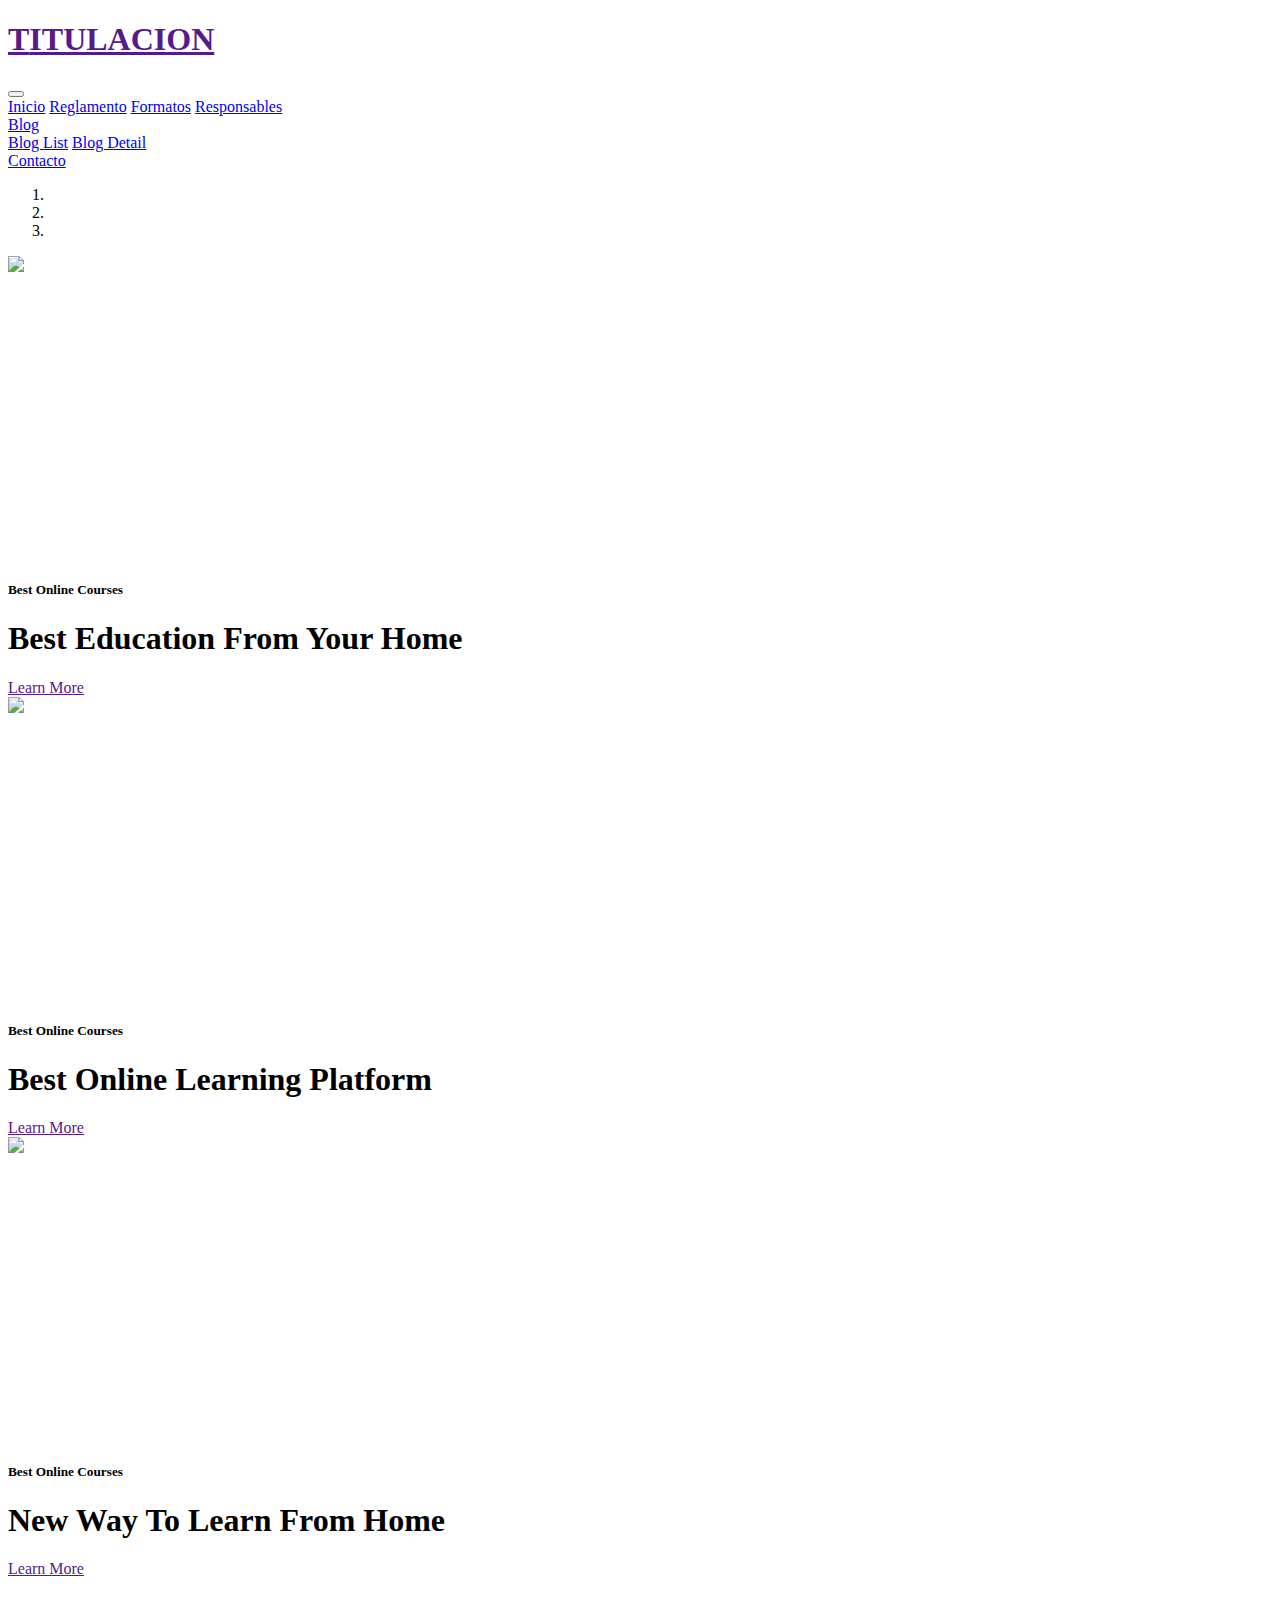
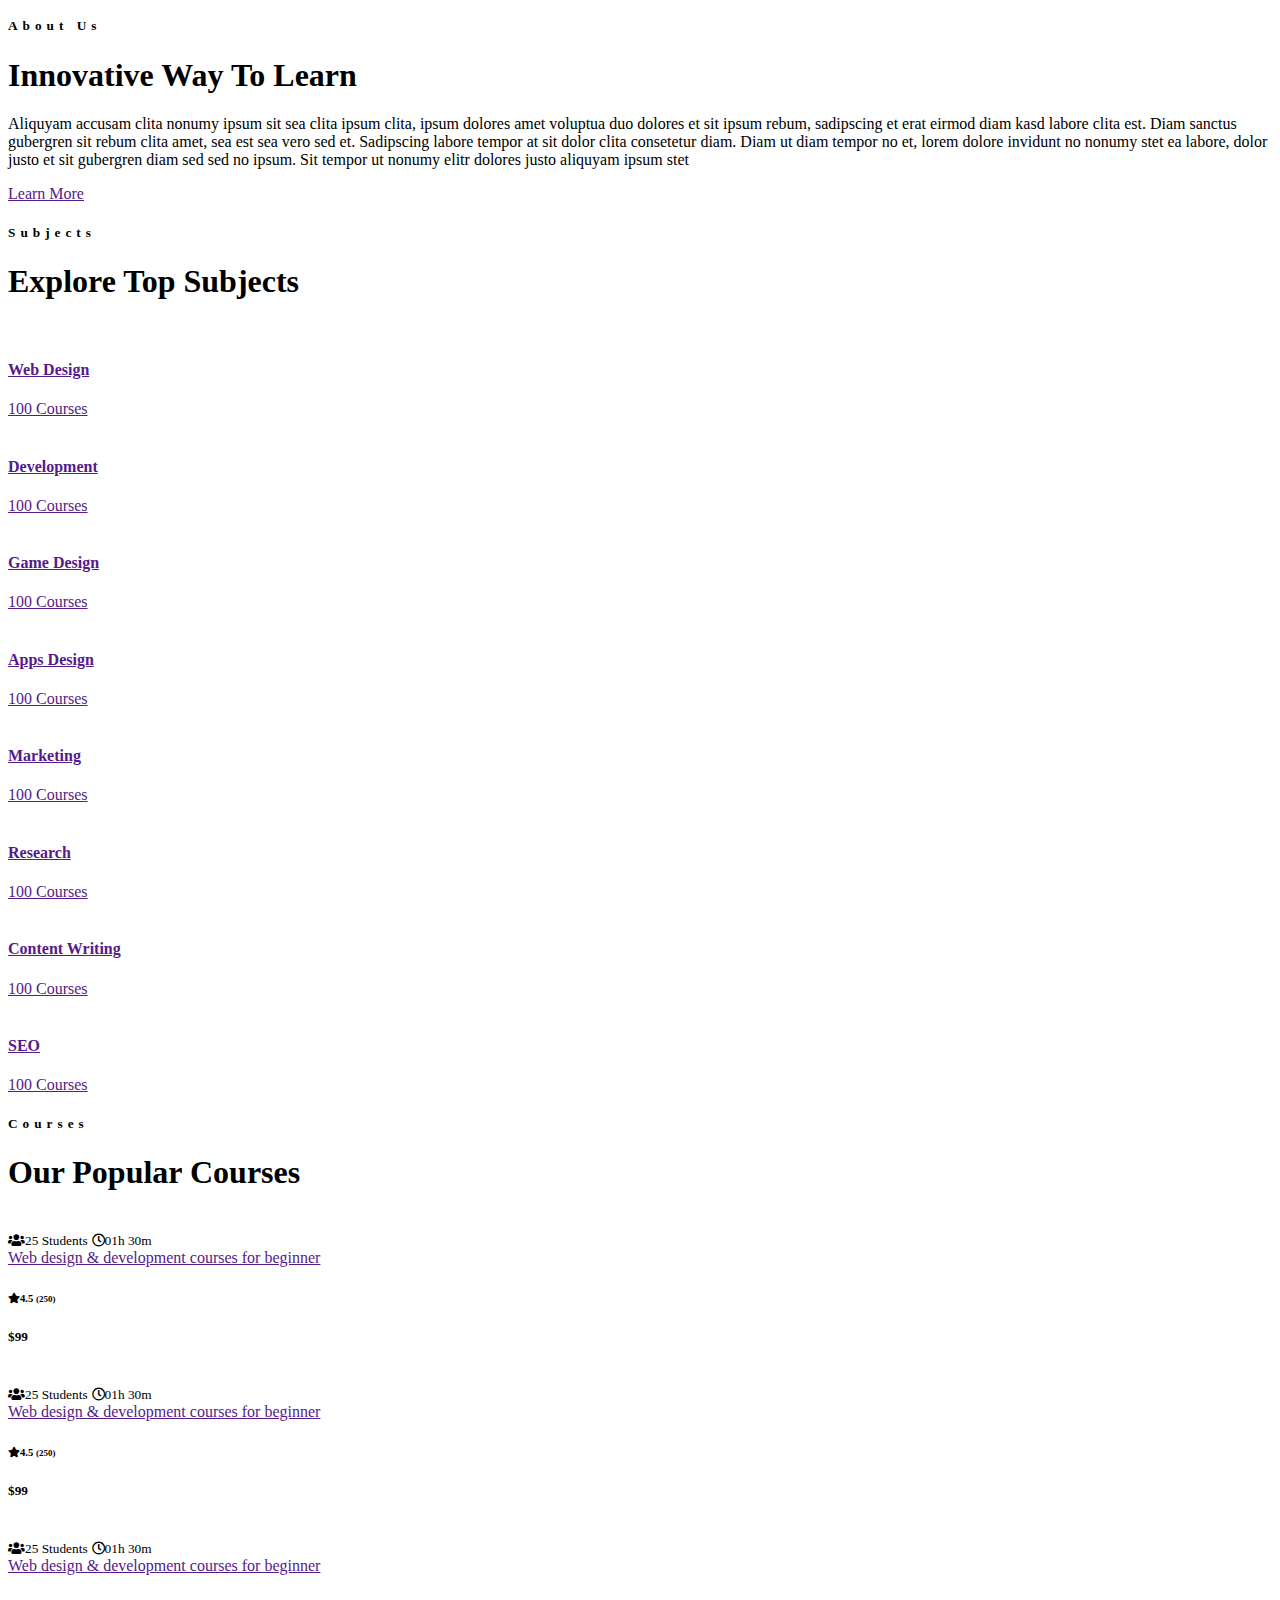
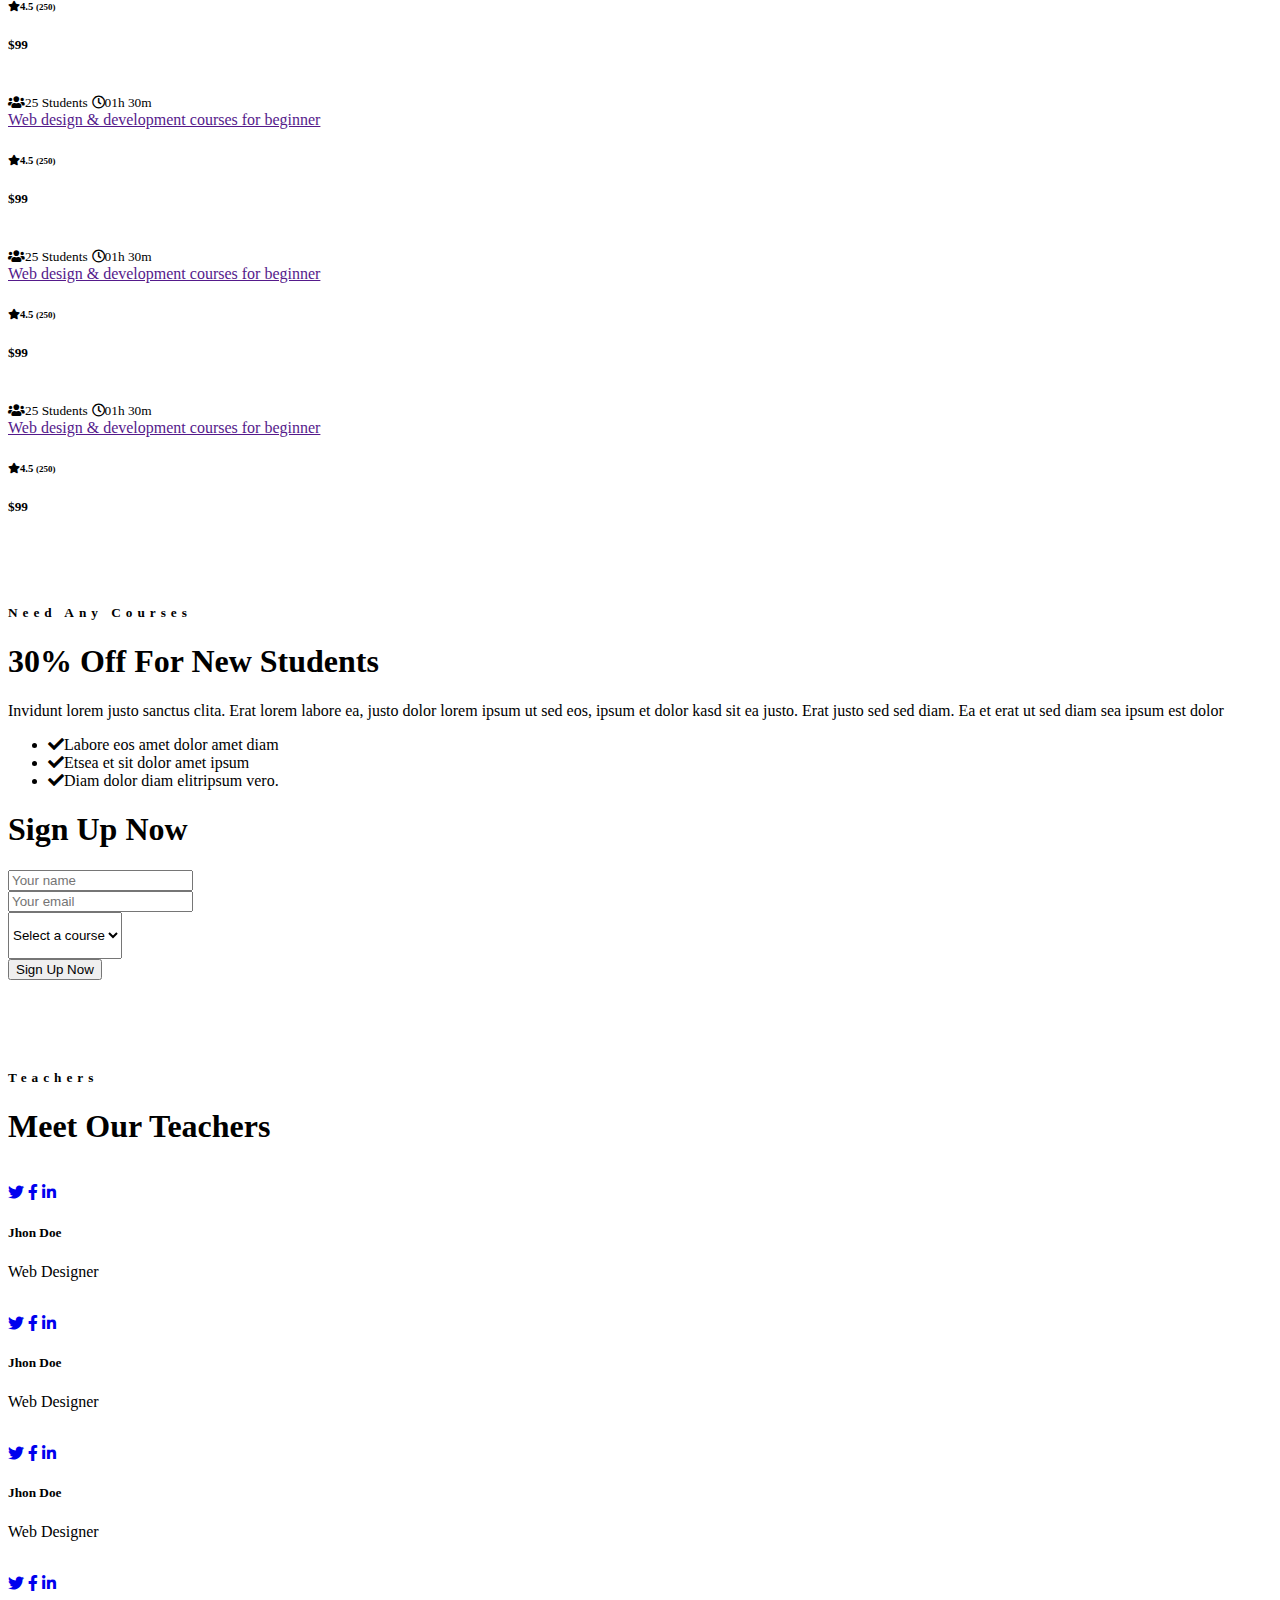
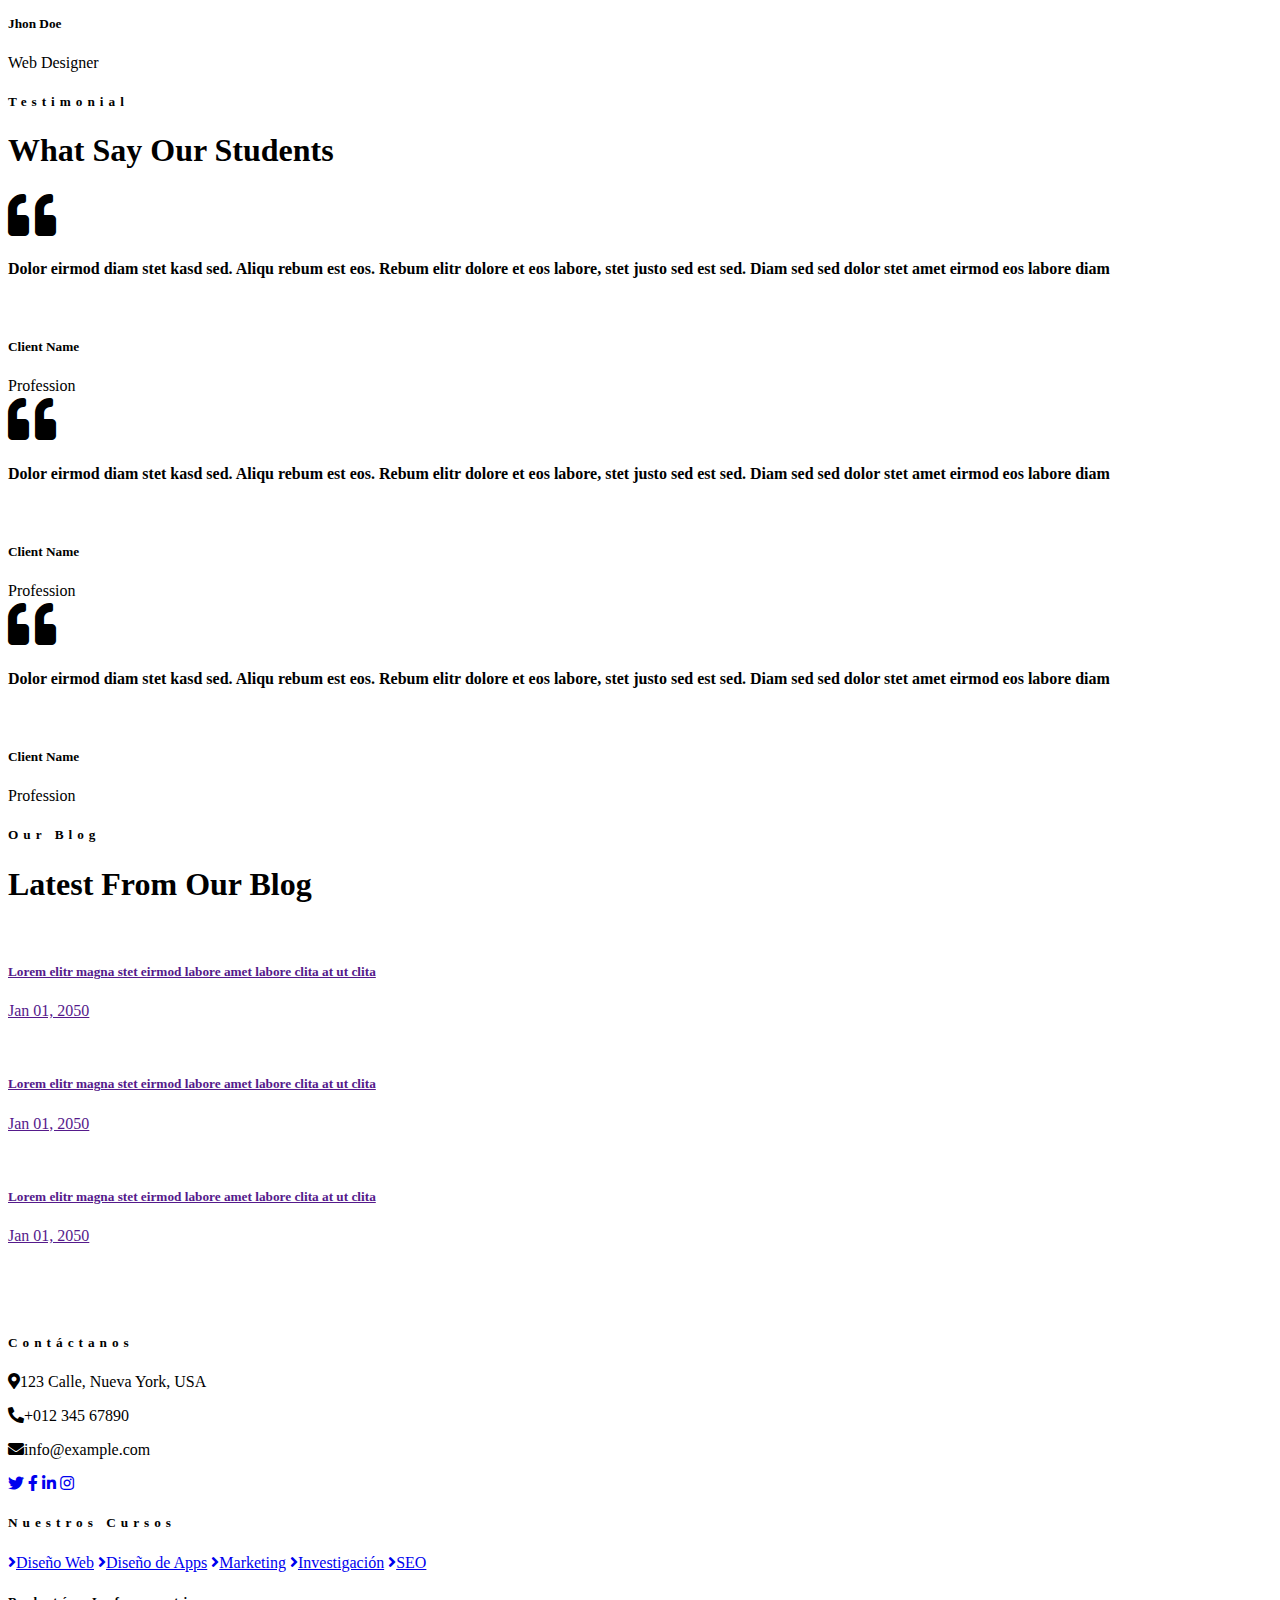
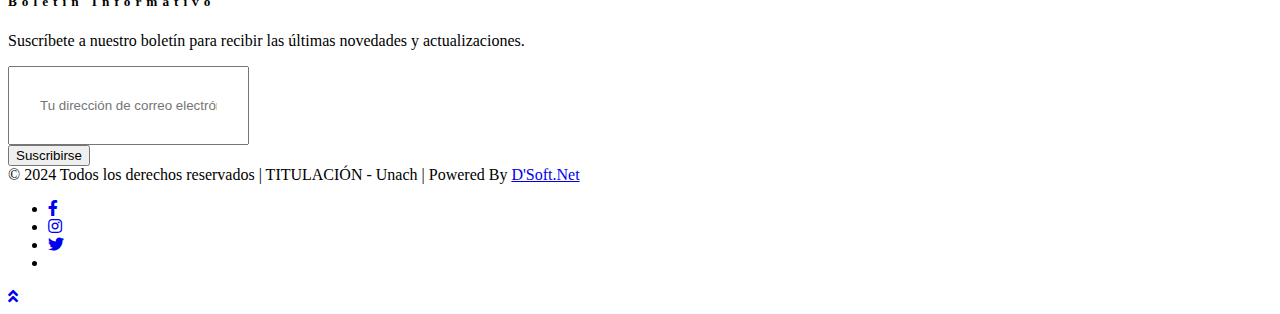
==== index.html @ 5a5ebd83 "Add files via upload" ====
<!DOCTYPE html>
<html lang="en">

<head>
    <meta charset="utf-8">
    <title>TITULACION</title>
    <meta content="width=device-width, initial-scale=1.0" name="viewport">
    <meta content="Free HTML Templates" name="keywords">
    <meta content="Free HTML Templates" name="description">

    <!-- Favicon -->
    <link href="img/favicon.ico" rel="icon">

    <!-- Google Web Fonts -->
    <link rel="preconnect" href="https://fonts.gstatic.com">
    <link href="https://fonts.googleapis.com/css2?family=Poppins:wght@400;500;600;700&display=swap" rel="stylesheet"> 

    <!-- Font Awesome -->
    <link href="https://cdnjs.cloudflare.com/ajax/libs/font-awesome/5.10.0/css/all.min.css" rel="stylesheet">

    <!-- Libraries Stylesheet -->
    <link href="lib/owlcarousel/assets/owl.carousel.min.css" rel="stylesheet">

    <!-- Customized Bootstrap Stylesheet -->
    <link href="css/style.css" rel="stylesheet">
</head>

<body> 

    
<!-- Header Start -->
<div class="container-fluid bg-light d-none d-lg-block">
    <div class="row align-items-center py-2 px-xl-5">
        <div class="col-lg-3">
            <a href="" class="text-decoration-none">
                <h1 class="m-0 font-weight-bold text-dark"><span class="text-primary">T</span>ITULACION</h1>
            </a>
        </div>
        <div class="col-lg-9">
            <nav class="navbar navbar-expand-lg navbar-light py-2">
                <button type="button" class="navbar-toggler" data-toggle="collapse" data-target="#navbarCollapse">
                    <span class="navbar-toggler-icon"></span>
                </button>
                <div class="collapse navbar-collapse justify-content-end" id="navbarCollapse">
                    <div class="navbar-nav">
                        <a href="index.html" class="nav-item nav-link active">Inicio</a>
                        <a href="about.html" class="nav-item nav-link">Reglamento</a>
                        <a href="course.html" class="nav-item nav-link">Formatos</a>
                        <a href="teacher.html" class="nav-item nav-link">Responsables</a>
                        <div class="nav-item dropdown">
                            <a href="#" class="nav-link dropdown-toggle" data-toggle="dropdown">Blog</a>
                            <div class="dropdown-menu bg-light border-0 rounded-0 m-0">
                                <a href="blog.html" class="dropdown-item">Blog List</a>
                                <a href="single.html" class="dropdown-item">Blog Detail</a>
                            </div>
                        </div>
                        <a href="contact.html" class="nav-item nav-link">Contacto</a>
                    </div>
                </div>
            </nav>
        </div>
    </div>
</div>
<!-- Header End -->





    <!-- Carousel Start -->
    <div class="container-fluid p-0 pb-5 mb-5">
        <div id="header-carousel" class="carousel slide carousel-fade" data-ride="carousel">
            <ol class="carousel-indicators">
                <li data-target="#header-carousel" data-slide-to="0" class="active"></li>
                <li data-target="#header-carousel" data-slide-to="1"></li>
                <li data-target="#header-carousel" data-slide-to="2"></li>
            </ol>
            <div class="carousel-inner">
                <div class="carousel-item active" style="min-height: 300px;">
                    <img class="position-relative w-100" src="img/carousel-1.jpg" style="min-height: 300px; object-fit: cover;">
                    <div class="carousel-caption d-flex align-items-center justify-content-center">
                        <div class="p-5" style="width: 100%; max-width: 900px;">
                            <h5 class="text-white text-uppercase mb-md-3">Best Online Courses</h5>
                            <h1 class="display-3 text-white mb-md-4">Best Education From Your Home</h1>
                            <a href="" class="btn btn-primary py-md-2 px-md-4 font-weight-semi-bold mt-2">Learn More</a>
                        </div>
                    </div>
                </div>
                <div class="carousel-item" style="min-height: 300px;">
                    <img class="position-relative w-100" src="img/carousel-2.jpg" style="min-height: 300px; object-fit: cover;">
                    <div class="carousel-caption d-flex align-items-center justify-content-center">
                        <div class="p-5" style="width: 100%; max-width: 900px;">
                            <h5 class="text-white text-uppercase mb-md-3">Best Online Courses</h5>
                            <h1 class="display-3 text-white mb-md-4">Best Online Learning Platform</h1>
                            <a href="" class="btn btn-primary py-md-2 px-md-4 font-weight-semi-bold mt-2">Learn More</a>
                        </div>
                    </div>
                </div>
                <div class="carousel-item" style="min-height: 300px;">
                    <img class="position-relative w-100" src="img/carousel-3.jpg" style="min-height: 300px; object-fit: cover;">
                    <div class="carousel-caption d-flex align-items-center justify-content-center">
                        <div class="p-5" style="width: 100%; max-width: 900px;">
                            <h5 class="text-white text-uppercase mb-md-3">Best Online Courses</h5>
                            <h1 class="display-3 text-white mb-md-4">New Way To Learn From Home</h1>
                            <a href="" class="btn btn-primary py-md-2 px-md-4 font-weight-semi-bold mt-2">Learn More</a>
                        </div>
                    </div>
                </div>
            </div>
        </div>
    </div>
    <!-- Carousel End -->


    <!-- About Start -->
    <div class="container-fluid py-5">
        <div class="container py-5">
            <div class="row align-items-center">
                <div class="col-lg-5">
                    <img class="img-fluid rounded mb-4 mb-lg-0" src="img/about.jpg" alt="">
                </div>
                <div class="col-lg-7">
                    <div class="text-left mb-4">
                        <h5 class="text-primary text-uppercase mb-3" style="letter-spacing: 5px;">About Us</h5>
                        <h1>Innovative Way To Learn</h1>
                    </div>
                    <p>Aliquyam accusam clita nonumy ipsum sit sea clita ipsum clita, ipsum dolores amet voluptua duo dolores et sit ipsum rebum, sadipscing et erat eirmod diam kasd labore clita est. Diam sanctus gubergren sit rebum clita amet, sea est sea vero sed et. Sadipscing labore tempor at sit dolor clita consetetur diam. Diam ut diam tempor no et, lorem dolore invidunt no nonumy stet ea labore, dolor justo et sit gubergren diam sed sed no ipsum. Sit tempor ut nonumy elitr dolores justo aliquyam ipsum stet</p>
                    <a href="" class="btn btn-primary py-md-2 px-md-4 font-weight-semi-bold mt-2">Learn More</a>
                </div>
            </div>
        </div>
    </div>
    <!-- About End -->


    <!-- Category Start -->
    <div class="container-fluid py-5">
        <div class="container pt-5 pb-3">
            <div class="text-center mb-5">
                <h5 class="text-primary text-uppercase mb-3" style="letter-spacing: 5px;">Subjects</h5>
                <h1>Explore Top Subjects</h1>
            </div>
            <div class="row">
                <div class="col-lg-3 col-md-6 mb-4">
                    <div class="cat-item position-relative overflow-hidden rounded mb-2">
                        <img class="img-fluid" src="img/cat-1.jpg" alt="">
                        <a class="cat-overlay text-white text-decoration-none" href="">
                            <h4 class="text-white font-weight-medium">Web Design</h4>
                            <span>100 Courses</span>
                        </a>
                    </div>
                </div>
                <div class="col-lg-3 col-md-6 mb-4">
                    <div class="cat-item position-relative overflow-hidden rounded mb-2">
                        <img class="img-fluid" src="img/cat-2.jpg" alt="">
                        <a class="cat-overlay text-white text-decoration-none" href="">
                            <h4 class="text-white font-weight-medium">Development</h4>
                            <span>100 Courses</span>
                        </a>
                    </div>
                </div>
                <div class="col-lg-3 col-md-6 mb-4">
                    <div class="cat-item position-relative overflow-hidden rounded mb-2">
                        <img class="img-fluid" src="img/cat-3.jpg" alt="">
                        <a class="cat-overlay text-white text-decoration-none" href="">
                            <h4 class="text-white font-weight-medium">Game Design</h4>
                            <span>100 Courses</span>
                        </a>
                    </div>
                </div>
                <div class="col-lg-3 col-md-6 mb-4">
                    <div class="cat-item position-relative overflow-hidden rounded mb-2">
                        <img class="img-fluid" src="img/cat-4.jpg" alt="">
                        <a class="cat-overlay text-white text-decoration-none" href="">
                            <h4 class="text-white font-weight-medium">Apps Design</h4>
                            <span>100 Courses</span>
                        </a>
                    </div>
                </div>
                <div class="col-lg-3 col-md-6 mb-4">
                    <div class="cat-item position-relative overflow-hidden rounded mb-2">
                        <img class="img-fluid" src="img/cat-5.jpg" alt="">
                        <a class="cat-overlay text-white text-decoration-none" href="">
                            <h4 class="text-white font-weight-medium">Marketing</h4>
                            <span>100 Courses</span>
                        </a>
                    </div>
                </div>
                <div class="col-lg-3 col-md-6 mb-4">
                    <div class="cat-item position-relative overflow-hidden rounded mb-2">
                        <img class="img-fluid" src="img/cat-6.jpg" alt="">
                        <a class="cat-overlay text-white text-decoration-none" href="">
                            <h4 class="text-white font-weight-medium">Research</h4>
                            <span>100 Courses</span>
                        </a>
                    </div>
                </div>
                <div class="col-lg-3 col-md-6 mb-4">
                    <div class="cat-item position-relative overflow-hidden rounded mb-2">
                        <img class="img-fluid" src="img/cat-7.jpg" alt="">
                        <a class="cat-overlay text-white text-decoration-none" href="">
                            <h4 class="text-white font-weight-medium">Content Writing</h4>
                            <span>100 Courses</span>
                        </a>
                    </div>
                </div>
                <div class="col-lg-3 col-md-6 mb-4">
                    <div class="cat-item position-relative overflow-hidden rounded mb-2">
                        <img class="img-fluid" src="img/cat-8.jpg" alt="">
                        <a class="cat-overlay text-white text-decoration-none" href="">
                            <h4 class="text-white font-weight-medium">SEO</h4>
                            <span>100 Courses</span>
                        </a>
                    </div>
                </div>
            </div>
        </div>
    </div>
    <!-- Category Start -->


    <!-- Courses Start -->
    <div class="container-fluid py-5">
        <div class="container py-5">
            <div class="text-center mb-5">
                <h5 class="text-primary text-uppercase mb-3" style="letter-spacing: 5px;">Courses</h5>
                <h1>Our Popular Courses</h1>
            </div>
            <div class="row">
                <div class="col-lg-4 col-md-6 mb-4">
                    <div class="rounded overflow-hidden mb-2">
                        <img class="img-fluid" src="img/course-1.jpg" alt="">
                        <div class="bg-secondary p-4">
                            <div class="d-flex justify-content-between mb-3">
                                <small class="m-0"><i class="fa fa-users text-primary mr-2"></i>25 Students</small>
                                <small class="m-0"><i class="far fa-clock text-primary mr-2"></i>01h 30m</small>
                            </div>
                            <a class="h5" href="">Web design & development courses for beginner</a>
                            <div class="border-top mt-4 pt-4">
                                <div class="d-flex justify-content-between">
                                    <h6 class="m-0"><i class="fa fa-star text-primary mr-2"></i>4.5 <small>(250)</small></h6>
                                    <h5 class="m-0">$99</h5>
                                </div>
                            </div>
                        </div>
                    </div>
                </div>
                <div class="col-lg-4 col-md-6 mb-4">
                    <div class="rounded overflow-hidden mb-2">
                        <img class="img-fluid" src="img/course-2.jpg" alt="">
                        <div class="bg-secondary p-4">
                            <div class="d-flex justify-content-between mb-3">
                                <small class="m-0"><i class="fa fa-users text-primary mr-2"></i>25 Students</small>
                                <small class="m-0"><i class="far fa-clock text-primary mr-2"></i>01h 30m</small>
                            </div>
                            <a class="h5" href="">Web design & development courses for beginner</a>
                            <div class="border-top mt-4 pt-4">
                                <div class="d-flex justify-content-between">
                                    <h6 class="m-0"><i class="fa fa-star text-primary mr-2"></i>4.5 <small>(250)</small></h6>
                                    <h5 class="m-0">$99</h5>
                                </div>
                            </div>
                        </div>
                    </div>
                </div>
                <div class="col-lg-4 col-md-6 mb-4">
                    <div class="rounded overflow-hidden mb-2">
                        <img class="img-fluid" src="img/course-3.jpg" alt="">
                        <div class="bg-secondary p-4">
                            <div class="d-flex justify-content-between mb-3">
                                <small class="m-0"><i class="fa fa-users text-primary mr-2"></i>25 Students</small>
                                <small class="m-0"><i class="far fa-clock text-primary mr-2"></i>01h 30m</small>
                            </div>
                            <a class="h5" href="">Web design & development courses for beginner</a>
                            <div class="border-top mt-4 pt-4">
                                <div class="d-flex justify-content-between">
                                    <h6 class="m-0"><i class="fa fa-star text-primary mr-2"></i>4.5 <small>(250)</small></h6>
                                    <h5 class="m-0">$99</h5>
                                </div>
                            </div>
                        </div>
                    </div>
                </div>
                <div class="col-lg-4 col-md-6 mb-4">
                    <div class="rounded overflow-hidden mb-2">
                        <img class="img-fluid" src="img/course-4.jpg" alt="">
                        <div class="bg-secondary p-4">
                            <div class="d-flex justify-content-between mb-3">
                                <small class="m-0"><i class="fa fa-users text-primary mr-2"></i>25 Students</small>
                                <small class="m-0"><i class="far fa-clock text-primary mr-2"></i>01h 30m</small>
                            </div>
                            <a class="h5" href="">Web design & development courses for beginner</a>
                            <div class="border-top mt-4 pt-4">
                                <div class="d-flex justify-content-between">
                                    <h6 class="m-0"><i class="fa fa-star text-primary mr-2"></i>4.5 <small>(250)</small></h6>
                                    <h5 class="m-0">$99</h5>
                                </div>
                            </div>
                        </div>
                    </div>
                </div>
                <div class="col-lg-4 col-md-6 mb-4">
                    <div class="rounded overflow-hidden mb-2">
                        <img class="img-fluid" src="img/course-5.jpg" alt="">
                        <div class="bg-secondary p-4">
                            <div class="d-flex justify-content-between mb-3">
                                <small class="m-0"><i class="fa fa-users text-primary mr-2"></i>25 Students</small>
                                <small class="m-0"><i class="far fa-clock text-primary mr-2"></i>01h 30m</small>
                            </div>
                            <a class="h5" href="">Web design & development courses for beginner</a>
                            <div class="border-top mt-4 pt-4">
                                <div class="d-flex justify-content-between">
                                    <h6 class="m-0"><i class="fa fa-star text-primary mr-2"></i>4.5 <small>(250)</small></h6>
                                    <h5 class="m-0">$99</h5>
                                </div>
                            </div>
                        </div>
                    </div>
                </div>
                <div class="col-lg-4 col-md-6 mb-4">
                    <div class="rounded overflow-hidden mb-2">
                        <img class="img-fluid" src="img/course-6.jpg" alt="">
                        <div class="bg-secondary p-4">
                            <div class="d-flex justify-content-between mb-3">
                                <small class="m-0"><i class="fa fa-users text-primary mr-2"></i>25 Students</small>
                                <small class="m-0"><i class="far fa-clock text-primary mr-2"></i>01h 30m</small>
                            </div>
                            <a class="h5" href="">Web design & development courses for beginner</a>
                            <div class="border-top mt-4 pt-4">
                                <div class="d-flex justify-content-between">
                                    <h6 class="m-0"><i class="fa fa-star text-primary mr-2"></i>4.5 <small>(250)</small></h6>
                                    <h5 class="m-0">$99</h5>
                                </div>
                            </div>
                        </div>
                    </div>
                </div>
            </div>
        </div>
    </div>
    <!-- Courses End -->


    <!-- Registration Start -->
    <div class="container-fluid bg-registration py-5" style="margin: 90px 0;">
        <div class="container py-5">
            <div class="row align-items-center">
                <div class="col-lg-7 mb-5 mb-lg-0">
                    <div class="mb-4">
                        <h5 class="text-primary text-uppercase mb-3" style="letter-spacing: 5px;">Need Any Courses</h5>
                        <h1 class="text-white">30% Off For New Students</h1>
                    </div>
                    <p class="text-white">Invidunt lorem justo sanctus clita. Erat lorem labore ea, justo dolor lorem ipsum ut sed eos,
                        ipsum et dolor kasd sit ea justo. Erat justo sed sed diam. Ea et erat ut sed diam sea ipsum est
                        dolor</p>
                    <ul class="list-inline text-white m-0">
                        <li class="py-2"><i class="fa fa-check text-primary mr-3"></i>Labore eos amet dolor amet diam</li>
                        <li class="py-2"><i class="fa fa-check text-primary mr-3"></i>Etsea et sit dolor amet ipsum</li>
                        <li class="py-2"><i class="fa fa-check text-primary mr-3"></i>Diam dolor diam elitripsum vero.</li>
                    </ul>
                </div>
                <div class="col-lg-5">
                    <div class="card border-0">
                        <div class="card-header bg-light text-center p-4">
                            <h1 class="m-0">Sign Up Now</h1>
                        </div>
                        <div class="card-body rounded-bottom bg-primary p-5">
                            <form>
                                <div class="form-group">
                                    <input type="text" class="form-control border-0 p-4" placeholder="Your name" required="required" />
                                </div>
                                <div class="form-group">
                                    <input type="email" class="form-control border-0 p-4" placeholder="Your email" required="required" />
                                </div>
                                <div class="form-group">
                                    <select class="custom-select border-0 px-4" style="height: 47px;">
                                        <option selected>Select a course</option>
                                        <option value="1">Course 1</option>
                                        <option value="2">Course 1</option>
                                        <option value="3">Course 1</option>
                                    </select>
                                </div>
                                <div>
                                    <button class="btn btn-dark btn-block border-0 py-3" type="submit">Sign Up Now</button>
                                </div>
                            </form>
                        </div>
                    </div>
                </div>
            </div>
        </div>
    </div>
    <!-- Registration End -->


    <!-- Team Start -->
    <div class="container-fluid py-5">
        <div class="container pt-5 pb-3">
            <div class="text-center mb-5">
                <h5 class="text-primary text-uppercase mb-3" style="letter-spacing: 5px;">Teachers</h5>
                <h1>Meet Our Teachers</h1>
            </div>
            <div class="row">
                <div class="col-md-6 col-lg-3 text-center team mb-4">
                    <div class="team-item rounded overflow-hidden mb-2">
                        <div class="team-img position-relative">
                            <img class="img-fluid" src="img/team-1.jpg" alt="">
                            <div class="team-social">
                                <a class="btn btn-outline-light btn-square mx-1" href="#"><i class="fab fa-twitter"></i></a>
                                <a class="btn btn-outline-light btn-square mx-1" href="#"><i class="fab fa-facebook-f"></i></a>
                                <a class="btn btn-outline-light btn-square mx-1" href="#"><i class="fab fa-linkedin-in"></i></a>
                            </div>
                        </div>
                        <div class="bg-secondary p-4">
                            <h5>Jhon Doe</h5>
                            <p class="m-0">Web Designer</p>
                        </div>
                    </div>
                </div>
                <div class="col-md-6 col-lg-3 text-center team mb-4">
                    <div class="team-item rounded overflow-hidden mb-2">
                        <div class="team-img position-relative">
                            <img class="img-fluid" src="img/team-2.jpg" alt="">
                            <div class="team-social">
                                <a class="btn btn-outline-light btn-square mx-1" href="#"><i class="fab fa-twitter"></i></a>
                                <a class="btn btn-outline-light btn-square mx-1" href="#"><i class="fab fa-facebook-f"></i></a>
                                <a class="btn btn-outline-light btn-square mx-1" href="#"><i class="fab fa-linkedin-in"></i></a>
                            </div>
                        </div>
                        <div class="bg-secondary p-4">
                            <h5>Jhon Doe</h5>
                            <p class="m-0">Web Designer</p>
                        </div>
                    </div>
                </div>
                <div class="col-md-6 col-lg-3 text-center team mb-4">
                    <div class="team-item rounded overflow-hidden mb-2">
                        <div class="team-img position-relative">
                            <img class="img-fluid" src="img/team-3.jpg" alt="">
                            <div class="team-social">
                                <a class="btn btn-outline-light btn-square mx-1" href="#"><i class="fab fa-twitter"></i></a>
                                <a class="btn btn-outline-light btn-square mx-1" href="#"><i class="fab fa-facebook-f"></i></a>
                                <a class="btn btn-outline-light btn-square mx-1" href="#"><i class="fab fa-linkedin-in"></i></a>
                            </div>
                        </div>
                        <div class="bg-secondary p-4">
                            <h5>Jhon Doe</h5>
                            <p class="m-0">Web Designer</p>
                        </div>
                    </div>
                </div>
                <div class="col-md-6 col-lg-3 text-center team mb-4">
                    <div class="team-item rounded overflow-hidden mb-2">
                        <div class="team-img position-relative">
                            <img class="img-fluid" src="img/team-4.jpg" alt="">
                            <div class="team-social">
                                <a class="btn btn-outline-light btn-square mx-1" href="#"><i class="fab fa-twitter"></i></a>
                                <a class="btn btn-outline-light btn-square mx-1" href="#"><i class="fab fa-facebook-f"></i></a>
                                <a class="btn btn-outline-light btn-square mx-1" href="#"><i class="fab fa-linkedin-in"></i></a>
                            </div>
                        </div>
                        <div class="bg-secondary p-4">
                            <h5>Jhon Doe</h5>
                            <p class="m-0">Web Designer</p>
                        </div>
                    </div>
                </div>
            </div>
        </div>
    </div>
    <!-- Team End -->


    <!-- Testimonial Start -->
    <div class="container-fluid py-5">
        <div class="container py-5">
            <div class="text-center mb-5">
                <h5 class="text-primary text-uppercase mb-3" style="letter-spacing: 5px;">Testimonial</h5>
                <h1>What Say Our Students</h1>
            </div>
            <div class="row justify-content-center">
                <div class="col-lg-8">
                    <div class="owl-carousel testimonial-carousel">
                        <div class="text-center">
                            <i class="fa fa-3x fa-quote-left text-primary mb-4"></i>
                            <h4 class="font-weight-normal mb-4">Dolor eirmod diam stet kasd sed. Aliqu rebum est eos. Rebum elitr dolore et eos labore, stet justo sed est sed. Diam sed sed dolor stet amet eirmod eos labore diam</h4>
                            <img class="img-fluid mx-auto mb-3" src="img/testimonial-1.jpg" alt="">
                            <h5 class="m-0">Client Name</h5>
                            <span>Profession</span>
                        </div>
                        <div class="text-center">
                            <i class="fa fa-3x fa-quote-left text-primary mb-4"></i>
                            <h4 class="font-weight-normal mb-4">Dolor eirmod diam stet kasd sed. Aliqu rebum est eos. Rebum elitr dolore et eos labore, stet justo sed est sed. Diam sed sed dolor stet amet eirmod eos labore diam</h4>
                            <img class="img-fluid mx-auto mb-3" src="img/testimonial-2.jpg" alt="">
                            <h5 class="m-0">Client Name</h5>
                            <span>Profession</span>
                        </div>
                        <div class="text-center">
                            <i class="fa fa-3x fa-quote-left text-primary mb-4"></i>
                            <h4 class="font-weight-normal mb-4">Dolor eirmod diam stet kasd sed. Aliqu rebum est eos. Rebum elitr dolore et eos labore, stet justo sed est sed. Diam sed sed dolor stet amet eirmod eos labore diam</h4>
                            <img class="img-fluid mx-auto mb-3" src="img/testimonial-3.jpg" alt="">
                            <h5 class="m-0">Client Name</h5>
                            <span>Profession</span>
                        </div>
                    </div>
                </div>
            </div>
        </div>
    </div>
    <!-- Testimonial End -->


    <!-- Blog Start -->
    <div class="container-fluid py-5">
        <div class="container pt-5 pb-3">
            <div class="text-center mb-5">
                <h5 class="text-primary text-uppercase mb-3" style="letter-spacing: 5px;">Our Blog</h5>
                <h1>Latest From Our Blog</h1>
            </div>
            <div class="row pb-3">
                <div class="col-lg-4 mb-4">
                    <div class="blog-item position-relative overflow-hidden rounded mb-2">
                        <img class="img-fluid" src="img/blog-1.jpg" alt="">
                        <a class="blog-overlay text-decoration-none" href="">
                            <h5 class="text-white mb-3">Lorem elitr magna stet eirmod labore amet labore clita at ut clita</h5>
                            <p class="text-primary m-0">Jan 01, 2050</p>
                        </a>
                    </div>
                </div>
                <div class="col-lg-4 mb-4">
                    <div class="blog-item position-relative overflow-hidden rounded mb-2">
                        <img class="img-fluid" src="img/blog-2.jpg" alt="">
                        <a class="blog-overlay text-decoration-none" href="">
                            <h5 class="text-white mb-3">Lorem elitr magna stet eirmod labore amet labore clita at ut clita</h5>
                            <p class="text-primary m-0">Jan 01, 2050</p>
                        </a>
                    </div>
                </div>
                <div class="col-lg-4 mb-4">
                    <div class="blog-item position-relative overflow-hidden rounded mb-2">
                        <img class="img-fluid" src="img/blog-3.jpg" alt="">
                        <a class="blog-overlay text-decoration-none" href="">
                            <h5 class="text-white mb-3">Lorem elitr magna stet eirmod labore amet labore clita at ut clita</h5>
                            <p class="text-primary m-0">Jan 01, 2050</p>
                        </a>
                    </div>
                </div>
            </div>
        </div>
    </div>
    <!-- Blog End -->


   <!-- Footer Start -->
<div class="container-fluid bg-dark text-white py-5 px-sm-3 px-lg-5" style="margin-top: 90px;">
    <div class="row pt-5">
        <div class="col-lg-7 col-md-12">
            <div class="row">
                <div class="col-md-6 mb-5">
                    <h5 class="text-primary text-uppercase mb-4" style="letter-spacing: 5px;">Contáctanos</h5>
                    <p><i class="fa fa-map-marker-alt mr-2"></i>123 Calle, Nueva York, USA</p>
                    <p><i class="fa fa-phone-alt mr-2"></i>+012 345 67890</p>
                    <p><i class="fa fa-envelope mr-2"></i>info@example.com</p>
                    <div class="d-flex justify-content-start mt-4">
                        <a class="btn btn-outline-light btn-square mr-2" href="#"><i class="fab fa-twitter"></i></a>
                        <a class="btn btn-outline-light btn-square mr-2" href="#"><i class="fab fa-facebook-f"></i></a>
                        <a class="btn btn-outline-light btn-square mr-2" href="#"><i class="fab fa-linkedin-in"></i></a>
                        <a class="btn btn-outline-light btn-square" href="#"><i class="fab fa-instagram"></i></a>
                    </div>
                </div>
                <div class="col-md-6 mb-5">
                    <h5 class="text-primary text-uppercase mb-4" style="letter-spacing: 5px;">Nuestros Cursos</h5>
                    <div class="d-flex flex-column">
                        <a class="text-white mb-2" href="#"><i class="fa fa-angle-right mr-2"></i>Diseño Web</a>
                        <a class="text-white mb-2" href="#"><i class="fa fa-angle-right mr-2"></i>Diseño de Apps</a>
                        <a class="text-white mb-2" href="#"><i class="fa fa-angle-right mr-2"></i>Marketing</a>
                        <a class="text-white mb-2" href="#"><i class="fa fa-angle-right mr-2"></i>Investigación</a>
                        <a class="text-white" href="#"><i class="fa fa-angle-right mr-2"></i>SEO</a>
                    </div>
                </div>
            </div>
        </div>
        <div class="col-lg-5 col-md-12 mb-5">
            <h5 class="text-primary text-uppercase mb-4" style="letter-spacing: 5px;">Boletín Informativo</h5>
            <p>Suscríbete a nuestro boletín para recibir las últimas novedades y actualizaciones.</p>
            <div class="w-100">
                <div class="input-group">
                    <input type="text" class="form-control border-light" style="padding: 30px;" placeholder="Tu dirección de correo electrónico">
                    <div class="input-group-append">
                        <button class="btn btn-primary px-4">Suscribirse</button>
                    </div>
                </div>
            </div>
        </div>
    </div>
</div>

<div class="container-fluid bg-dark text-white border-top py-4 px-sm-3 px-md-5" style="border-color: rgba(255, 255, 255, .1) !important;">
    <div class="row">
        <div class="col-lg-6 text-center text-md-left mb-3 mb-md-0">
            <span>
                &copy; 2024 Todos los derechos reservados | TITULACIÓN - Unach | Powered By 
                <a href="https://www.facebook.com/profile.php?id=61551591911624" target="_blank">D'Soft.Net</a>
            </span>
        </div>
        <div class="col-lg-6 text-center text-md-right">
            <ul class="nav d-inline-flex" style="justify-content: center;">
                <li class="nav-item">
                    <a class="nav-link text-white py-1" href="https://www.facebook.com/" target="_blank">
                        <i class="fab fa-facebook-f"></i>
                    </a>
                </li>
                <li class="nav-item">
                    <a class="nav-link text-white py-1" href="https://www.instagram.com/" target="_blank">
                        <i class="fab fa-instagram"></i>
                    </a>
                </li>
                <li class="nav-item">
                    <a class="nav-link text-white py-1" href="https://twitter.com/" target="_blank">
                        <i class="fab fa-twitter"></i>
                    </a>
                </li>
                <li class="nav-item">
                    <a class="nav-link text-white py-1"  target="_blank">
                        <i class="fab fa-x-twitter"></i>
                    </a>
                </li>
            </ul>
        </div>
    </div>
</div>

<!-- Asegúrate de incluir FontAwesome en tu proyecto para que los iconos se muestren correctamente -->
<link href="https://cdnjs.cloudflare.com/ajax/libs/font-awesome/5.15.3/css/all.min.css" rel="stylesheet">
<!-- Footer End -->


    <!-- Back to Top -->
    <a href="#" class="btn btn-lg btn-primary btn-lg-square back-to-top"><i class="fa fa-angle-double-up"></i></a>


    <!-- JavaScript Libraries -->
    <script src="https://code.jquery.com/jquery-3.4.1.min.js"></script>
    <script src="https://stackpath.bootstrapcdn.com/bootstrap/4.4.1/js/bootstrap.bundle.min.js"></script>
    <script src="lib/easing/easing.min.js"></script>
    <script src="lib/owlcarousel/owl.carousel.min.js"></script>

    <!-- Contact Javascript File -->
    <script src="mail/jqBootstrapValidation.min.js"></script>
    <script src="mail/contact.js"></script>

    <!-- Template Javascript -->
    <script src="js/main.js"></script>
</body>

</html>
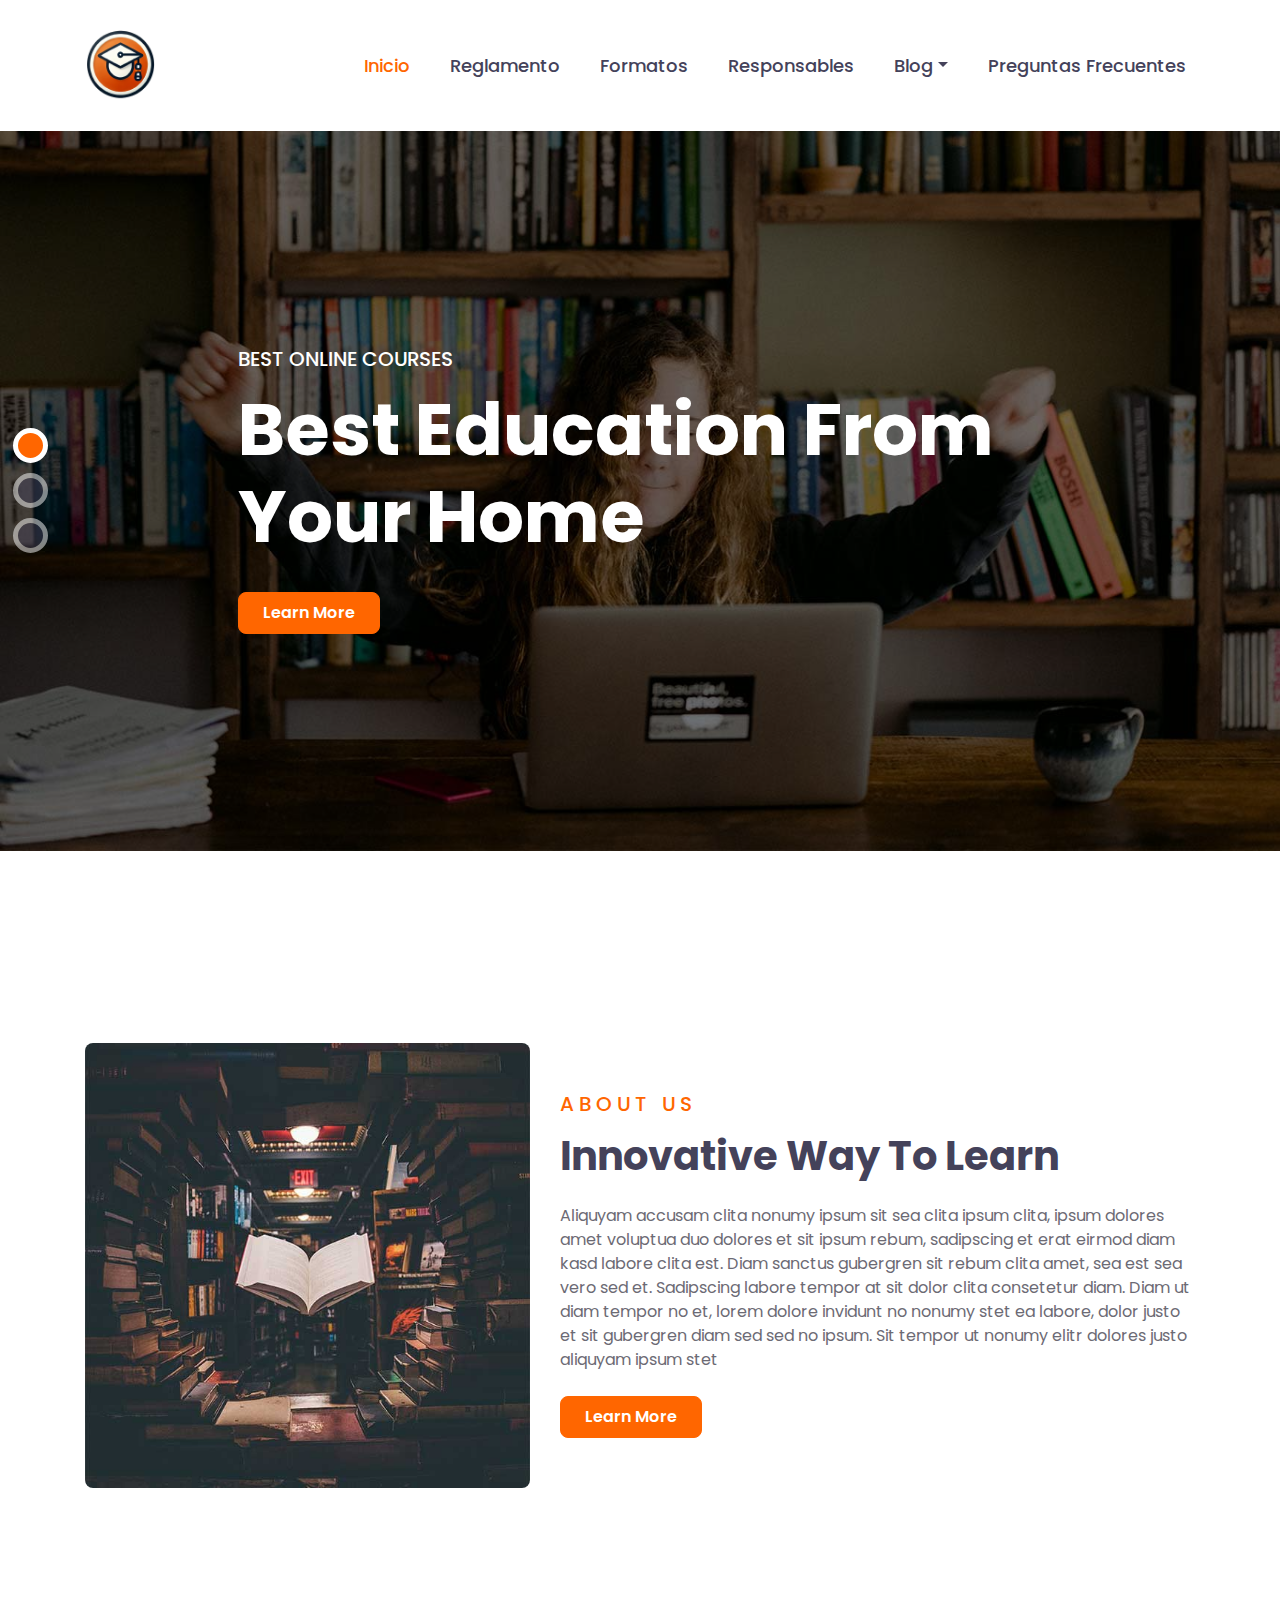
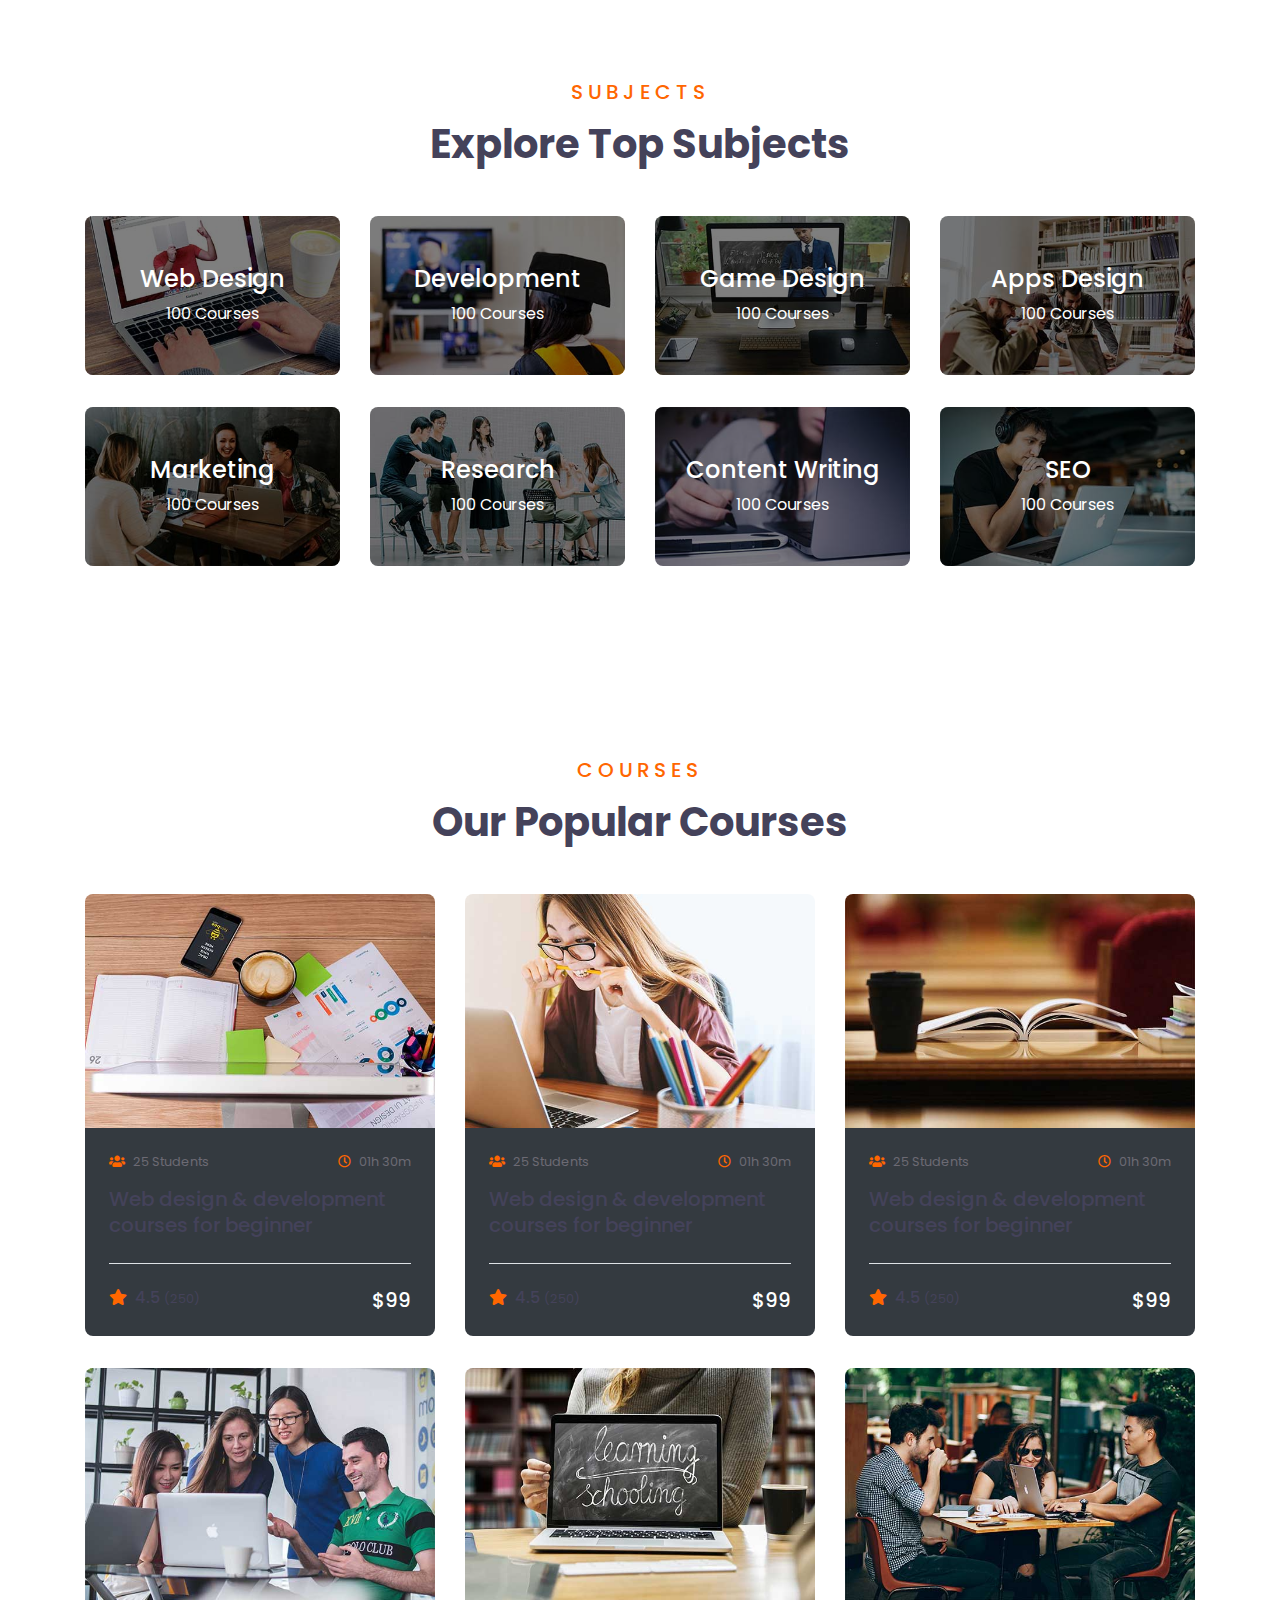
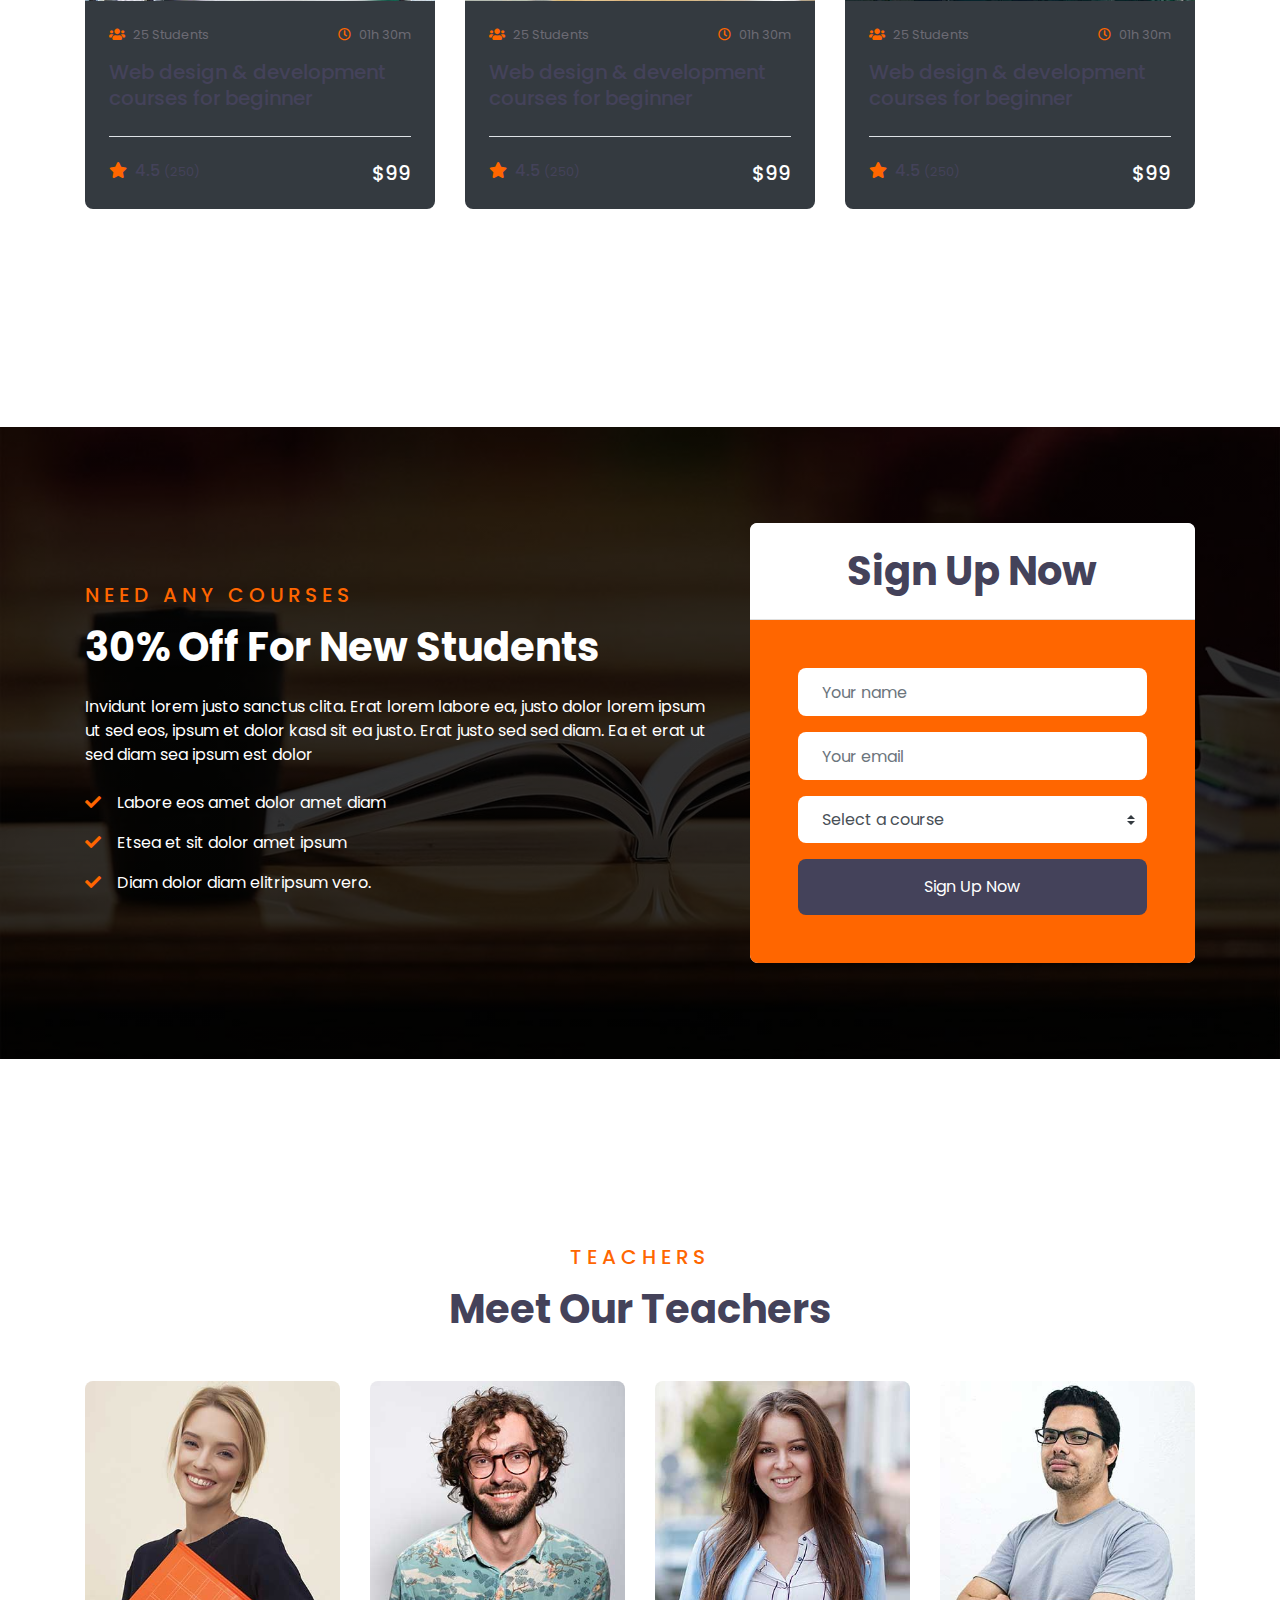
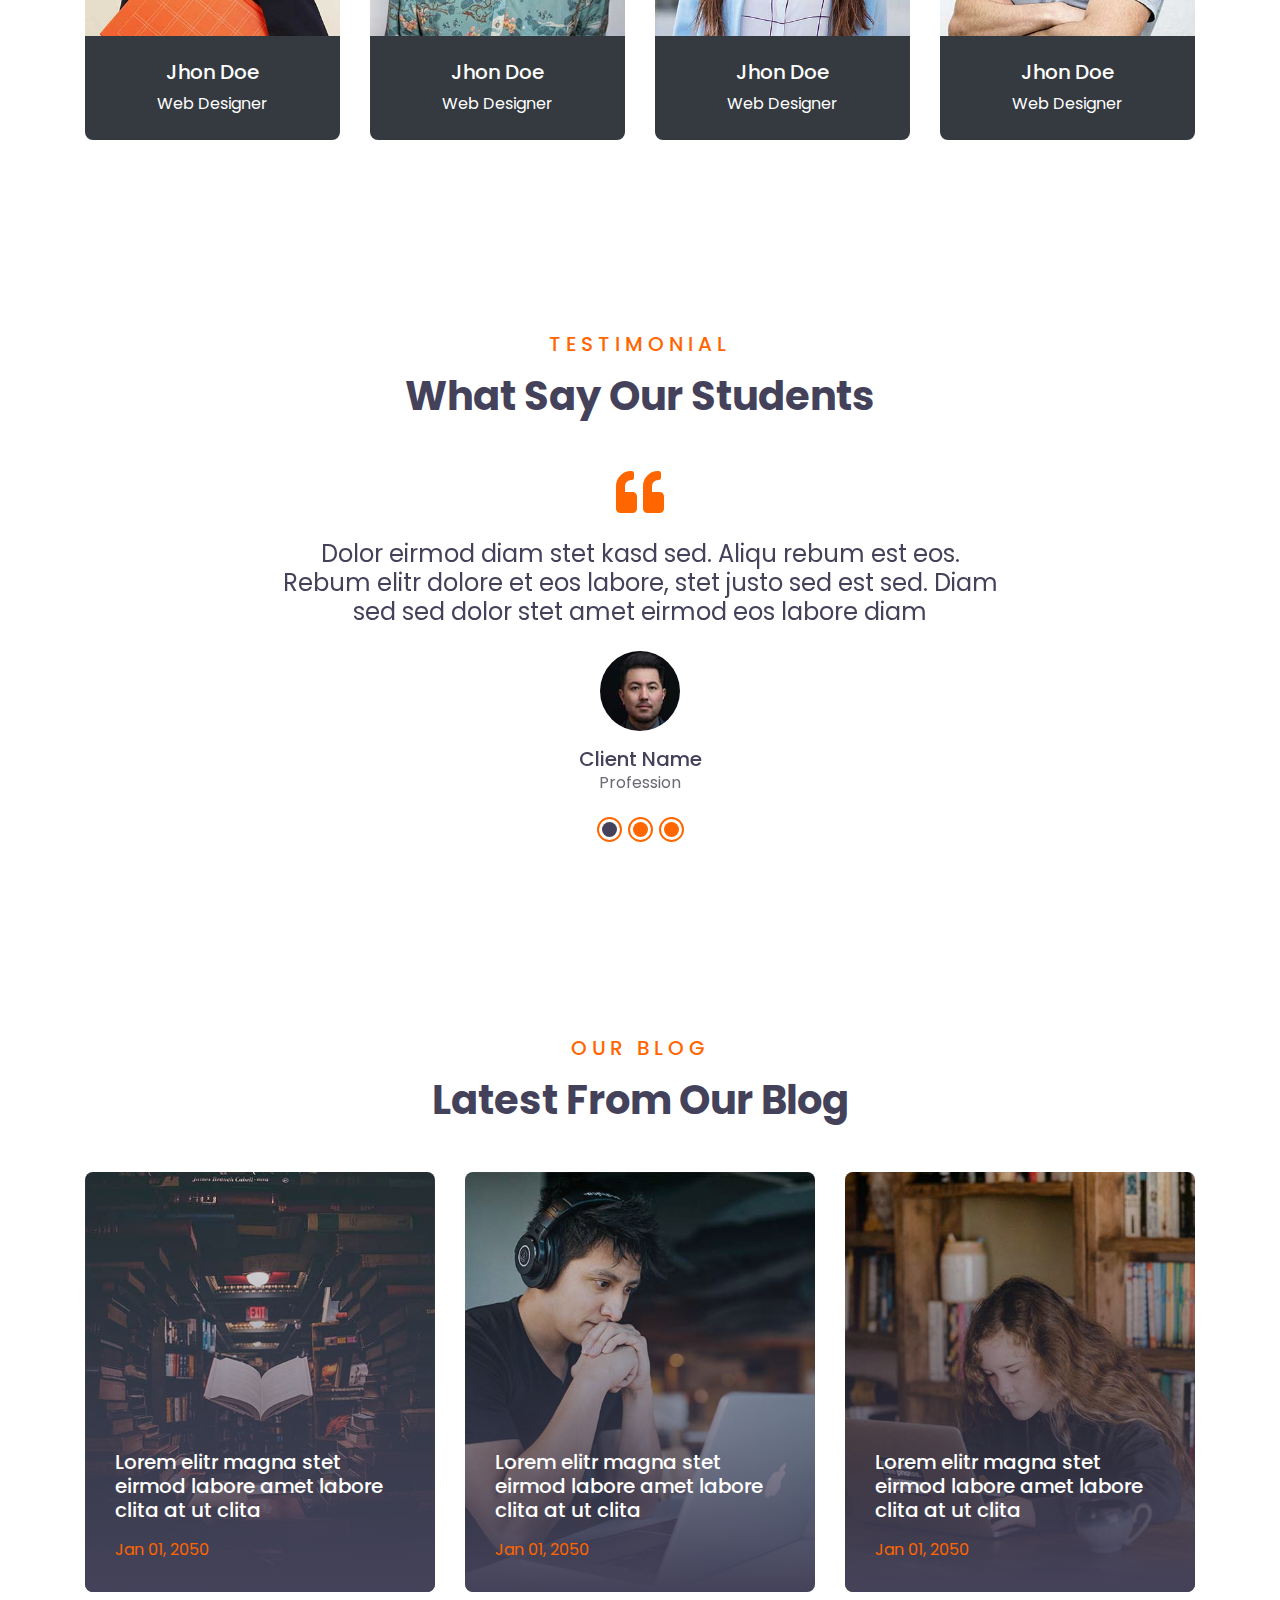
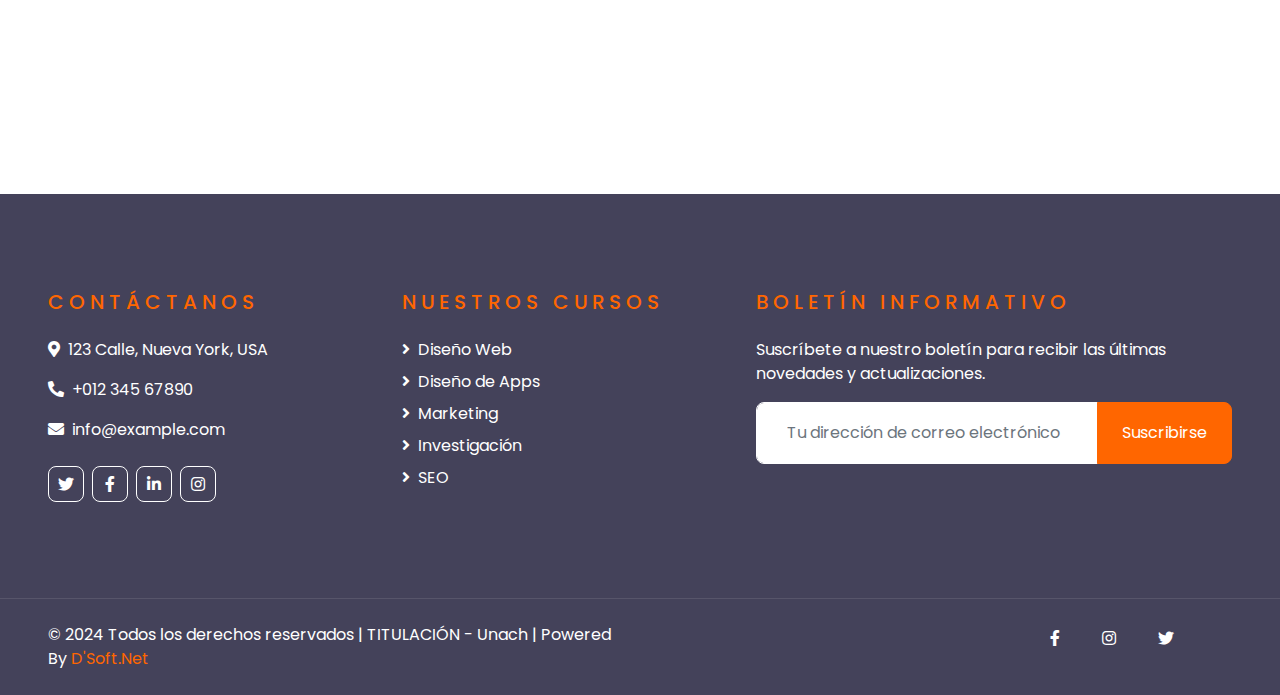
==== commit afc84b2e: "Add files via upload" ====
--- a/index.html
+++ b/index.html
@@ -29,14 +29,14 @@
 
     
 <!-- Header Start -->
-<div class="container-fluid bg-light d-none d-lg-block">
-    <div class="row align-items-center py-2 px-xl-5">
-        <div class="col-lg-3">
+<div class="container-fluid bg-light">
+    <div class="row align-items-center py-2 px-3 px-lg-5">
+        <div class="col-6 col-lg-2">
             <a href="" class="text-decoration-none">
-                <h1 class="m-0 font-weight-bold text-dark"><span class="text-primary">T</span>ITULACION</h1>
+                <img src="/logos/DALL_E-2024-09-02-22.29-removebg-preview.png" alt="Titulación" class="img-fluid" style="max-width: 115px; height: auto;">
             </a>
         </div>
-        <div class="col-lg-9">
+        <div class="col-6 col-lg-10">
             <nav class="navbar navbar-expand-lg navbar-light py-2">
                 <button type="button" class="navbar-toggler" data-toggle="collapse" data-target="#navbarCollapse">
                     <span class="navbar-toggler-icon"></span>
@@ -54,7 +54,7 @@
                                 <a href="single.html" class="dropdown-item">Blog Detail</a>
                             </div>
                         </div>
-                        <a href="contact.html" class="nav-item nav-link">Contacto</a>
+                        <a href="contact.html" class="nav-item nav-link">Preguntas Frecuentes</a>
                     </div>
                 </div>
             </nav>
@@ -551,7 +551,7 @@
     <!-- Blog End -->
 
 
-   <!-- Footer Start -->
+<!-- Footer Start -->
 <div class="container-fluid bg-dark text-white py-5 px-sm-3 px-lg-5" style="margin-top: 90px;">
     <div class="row pt-5">
         <div class="col-lg-7 col-md-12">
--- a/css/style.css
+++ b/css/style.css
@@ -0,0 +1,9995 @@
+/******* Bootstrap Theming ********/
+/*!
+ * Bootstrap v4.5.3 (https://getbootstrap.com/)
+ * Copyright 2011-2020 The Bootstrap Authors
+ * Copyright 2011-2020 Twitter, Inc.
+ * Licensed under MIT (https://github.com/twbs/bootstrap/blob/main/LICENSE)
+ */
+:root {
+  --blue: #007bff;
+  --indigo: #6610f2;
+  --purple: #6f42c1;
+  --pink: #e83e8c;
+  --red: #dc3545;
+  --orange: #fd7e14;
+  --yellow: #ffc107;
+  --green: #28a745;
+  --teal: #20c997;
+  --cyan: #17a2b8;
+  --white: #fff;
+  --gray: #6c757d;
+  --gray-dark: #343a40;
+  --primary: #FF6600;
+  --secondary: #F2F1F8;
+  --success: #28a745;
+  --info: #17a2b8;
+  --warning: #ffc107;
+  --danger: #dc3545;
+  --light: #FFFFFF;
+  --dark: #44425A;
+  --breakpoint-xs: 0;
+  --breakpoint-sm: 576px;
+  --breakpoint-md: 768px;
+  --breakpoint-lg: 992px;
+  --breakpoint-xl: 1200px;
+  --font-family-sans-serif: "Poppins", sans-serif;
+  --font-family-monospace: SFMono-Regular, Menlo, Monaco, Consolas, "Liberation Mono", "Courier New", monospace;
+}
+
+*,
+*::before,
+*::after {
+  box-sizing: border-box;
+}
+
+html {
+  font-family: sans-serif;
+  line-height: 1.15;
+  -webkit-text-size-adjust: 100%;
+  -webkit-tap-highlight-color: rgba(0, 0, 0, 0);
+}
+
+article, aside, figcaption, figure, footer, header, hgroup, main, nav, section {
+  display: block;
+}
+
+body {
+  margin: 0;
+  font-family: "Poppins", sans-serif;
+  font-size: 1rem;
+  font-weight: 400;
+  line-height: 1.5;
+  color: #6C6A74;
+  text-align: left;
+  background-color: #fff;
+}
+
+[tabindex="-1"]:focus:not(:focus-visible) {
+  outline: 0 !important;
+}
+
+hr {
+  box-sizing: content-box;
+  height: 0;
+  overflow: visible;
+}
+
+h1, h2, h3, h4, h5, h6 {
+  margin-top: 0;
+  margin-bottom: 0.5rem;
+}
+
+p {
+  margin-top: 0;
+  margin-bottom: 1rem;
+}
+
+abbr[title],
+abbr[data-original-title] {
+  text-decoration: underline;
+  text-decoration: underline dotted;
+  cursor: help;
+  border-bottom: 0;
+  text-decoration-skip-ink: none;
+}
+
+address {
+  margin-bottom: 1rem;
+  font-style: normal;
+  line-height: inherit;
+}
+
+ol,
+ul,
+dl {
+  margin-top: 0;
+  margin-bottom: 1rem;
+}
+
+ol ol,
+ul ul,
+ol ul,
+ul ol {
+  margin-bottom: 0;
+}
+
+dt {
+  font-weight: 700;
+}
+
+dd {
+  margin-bottom: .5rem;
+  margin-left: 0;
+}
+
+blockquote {
+  margin: 0 0 1rem;
+}
+
+b,
+strong {
+  font-weight: bolder;
+}
+
+small {
+  font-size: 80%;
+}
+
+sub,
+sup {
+  position: relative;
+  font-size: 75%;
+  line-height: 0;
+  vertical-align: baseline;
+}
+
+sub {
+  bottom: -.25em;
+}
+
+sup {
+  top: -.5em;
+}
+
+a {
+  color: #FF6600;
+  text-decoration: none;
+  background-color: transparent;
+}
+
+a:hover {
+  color: #b34700;
+  text-decoration: underline;
+}
+
+a:not([href]):not([class]) {
+  color: inherit;
+  text-decoration: none;
+}
+
+a:not([href]):not([class]):hover {
+  color: inherit;
+  text-decoration: none;
+}
+
+pre,
+code,
+kbd,
+samp {
+  font-family: SFMono-Regular, Menlo, Monaco, Consolas, "Liberation Mono", "Courier New", monospace;
+  font-size: 1em;
+}
+
+pre {
+  margin-top: 0;
+  margin-bottom: 1rem;
+  overflow: auto;
+  -ms-overflow-style: scrollbar;
+}
+
+figure {
+  margin: 0 0 1rem;
+}
+
+img {
+  vertical-align: middle;
+  border-style: none;
+}
+
+svg {
+  overflow: hidden;
+  vertical-align: middle;
+}
+
+table {
+  border-collapse: collapse;
+}
+
+caption {
+  padding-top: 0.75rem;
+  padding-bottom: 0.75rem;
+  color: #6c757d;
+  text-align: left;
+  caption-side: bottom;
+}
+
+th {
+  text-align: inherit;
+  text-align: -webkit-match-parent;
+}
+
+label {
+  display: inline-block;
+  margin-bottom: 0.5rem;
+}
+
+button {
+  border-radius: 0;
+}
+
+button:focus {
+  outline: 1px dotted;
+  outline: 5px auto -webkit-focus-ring-color;
+}
+
+input,
+button,
+select,
+optgroup,
+textarea {
+  margin: 0;
+  font-family: inherit;
+  font-size: inherit;
+  line-height: inherit;
+}
+
+button,
+input {
+  overflow: visible;
+}
+
+button,
+select {
+  text-transform: none;
+}
+
+[role="button"] {
+  cursor: pointer;
+}
+
+select {
+  word-wrap: normal;
+}
+
+button,
+[type="button"],
+[type="reset"],
+[type="submit"] {
+  -webkit-appearance: button; /* Para navegadores basados en WebKit como Safari y Chrome antiguo */
+  appearance: button;         /* Propiedad estándar para otros navegadores */
+}
+
+
+button:not(:disabled),
+[type="button"]:not(:disabled),
+[type="reset"]:not(:disabled),
+[type="submit"]:not(:disabled) {
+  cursor: pointer;
+}
+
+button::-moz-focus-inner,
+[type="button"]::-moz-focus-inner,
+[type="reset"]::-moz-focus-inner,
+[type="submit"]::-moz-focus-inner {
+  padding: 0;
+  border-style: none;
+}
+
+input[type="radio"],
+input[type="checkbox"] {
+  box-sizing: border-box;
+  padding: 0;
+}
+
+textarea {
+  overflow: auto;
+  resize: vertical;
+}
+
+fieldset {
+  min-width: 0;
+  padding: 0;
+  margin: 0;
+  border: 0;
+}
+
+legend {
+  display: block;
+  width: 100%;
+  max-width: 100%;
+  padding: 0;
+  margin-bottom: .5rem;
+  font-size: 1.5rem;
+  line-height: inherit;
+  color: inherit;
+  white-space: normal;
+}
+
+@media (max-width: 1200px) {
+  legend {
+    font-size: calc(1.275rem + 0.3vw) ;
+  }
+}
+
+progress {
+  vertical-align: baseline;
+}
+
+[type="number"]::-webkit-inner-spin-button,
+[type="number"]::-webkit-outer-spin-button {
+  height: auto;
+}
+
+[type="search"] {
+  outline-offset: -2px;
+  -webkit-appearance: button; /* Para navegadores basados en WebKit como Safari y Chrome antiguo */
+  appearance: button;         /* Propiedad estándar para otros navegadores */
+}
+
+[type="search"]::-webkit-search-decoration {
+  -webkit-appearance: none;
+}
+
+::-webkit-file-upload-button {
+  font: inherit;
+  -webkit-appearance: button;
+}
+
+output {
+  display: inline-block;
+}
+
+summary {
+  display: list-item;
+  cursor: pointer;
+}
+
+template {
+  display: none;
+}
+
+[hidden] {
+  display: none !important;
+}
+
+h1, h2, h3, h4, h5, h6,
+.h1, .h2, .h3, .h4, .h5, .h6 {
+  margin-bottom: 0.5rem;
+  font-weight: 500;
+  line-height: 1.2;
+  color: #44425A;
+}
+
+h1, .h1 {
+  font-size: 2.5rem;
+}
+
+@media (max-width: 1200px) {
+  h1, .h1 {
+    font-size: calc(1.375rem + 1.5vw) ;
+  }
+}
+
+h2, .h2 {
+  font-size: 2rem;
+}
+
+@media (max-width: 1200px) {
+  h2, .h2 {
+    font-size: calc(1.325rem + 0.9vw) ;
+  }
+}
+
+h3, .h3 {
+  font-size: 1.75rem;
+}
+
+@media (max-width: 1200px) {
+  h3, .h3 {
+    font-size: calc(1.3rem + 0.6vw) ;
+  }
+}
+
+h4, .h4 {
+  font-size: 1.5rem;
+}
+
+@media (max-width: 1200px) {
+  h4, .h4 {
+    font-size: calc(1.275rem + 0.3vw) ;
+  }
+}
+
+h5, .h5 {
+  font-size: 1.25rem;
+}
+
+h6, .h6 {
+  font-size: 1rem;
+}
+
+.lead {
+  font-size: 1.25rem;
+  font-weight: 300;
+}
+
+.display-1 {
+  font-size: 6rem;
+  font-weight: 300;
+  line-height: 1.2;
+}
+
+@media (max-width: 1200px) {
+  .display-1 {
+    font-size: calc(1.725rem + 5.7vw) ;
+  }
+}
+
+.display-2 {
+  font-size: 5.5rem;
+  font-weight: 300;
+  line-height: 1.2;
+}
+
+@media (max-width: 1200px) {
+  .display-2 {
+    font-size: calc(1.675rem + 5.1vw) ;
+  }
+}
+
+.display-3 {
+  font-size: 4.5rem;
+  font-weight: 300;
+  line-height: 1.2;
+}
+
+@media (max-width: 1200px) {
+  .display-3 {
+    font-size: calc(1.575rem + 3.9vw) ;
+  }
+}
+
+.display-4 {
+  font-size: 3.5rem;
+  font-weight: 300;
+  line-height: 1.2;
+}
+
+@media (max-width: 1200px) {
+  .display-4 {
+    font-size: calc(1.475rem + 2.7vw) ;
+  }
+}
+
+hr {
+  margin-top: 1rem;
+  margin-bottom: 1rem;
+  border: 0;
+  border-top: 1px solid rgba(0, 0, 0, 0.1);
+}
+
+small,
+.small {
+  font-size: 80%;
+  font-weight: 400;
+}
+
+mark,
+.mark {
+  padding: 0.2em;
+  background-color: #fcf8e3;
+}
+
+.list-unstyled {
+  padding-left: 0;
+  list-style: none;
+}
+
+.list-inline {
+  padding-left: 0;
+  list-style: none;
+}
+
+.list-inline-item {
+  display: inline-block;
+}
+
+.list-inline-item:not(:last-child) {
+  margin-right: 0.5rem;
+}
+
+.initialism {
+  font-size: 90%;
+  text-transform: uppercase;
+}
+
+.blockquote {
+  margin-bottom: 1rem;
+  font-size: 1.25rem;
+}
+
+.blockquote-footer {
+  display: block;
+  font-size: 80%;
+  color: #6c757d;
+}
+
+.blockquote-footer::before {
+  content: "\2014\00A0";
+}
+
+.img-fluid {
+  max-width: 100%;
+  height: auto;
+}
+
+.img-thumbnail {
+  padding: 0.25rem;
+  background-color: #fff;
+  border: 1px solid #dee2e6;
+  border-radius: 8px;
+  max-width: 100%;
+  height: auto;
+}
+
+.figure {
+  display: inline-block;
+}
+
+.figure-img {
+  margin-bottom: 0.5rem;
+  line-height: 1;
+}
+
+.figure-caption {
+  font-size: 90%;
+  color: #6c757d;
+}
+
+code {
+  font-size: 87.5%;
+  color: #e83e8c;
+  word-wrap: break-word;
+}
+
+a > code {
+  color: inherit;
+}
+
+kbd {
+  padding: 0.2rem 0.4rem;
+  font-size: 87.5%;
+  color: #fff;
+  background-color: #212529;
+  border-radius: 0.2rem;
+}
+
+kbd kbd {
+  padding: 0;
+  font-size: 100%;
+  font-weight: 700;
+}
+
+pre {
+  display: block;
+  font-size: 87.5%;
+  color: #212529;
+}
+
+pre code {
+  font-size: inherit;
+  color: inherit;
+  word-break: normal;
+}
+
+.pre-scrollable {
+  max-height: 340px;
+  overflow-y: scroll;
+}
+
+.container,
+.container-fluid,
+.container-sm,
+.container-md,
+.container-lg,
+.container-xl {
+  width: 100%;
+  padding-right: 15px;
+  padding-left: 15px;
+  margin-right: auto;
+  margin-left: auto;
+}
+
+@media (min-width: 576px) {
+  .container, .container-sm {
+    max-width: 540px;
+  }
+}
+
+@media (min-width: 768px) {
+  .container, .container-sm, .container-md {
+    max-width: 720px;
+  }
+}
+
+@media (min-width: 992px) {
+  .container, .container-sm, .container-md, .container-lg {
+    max-width: 960px;
+  }
+}
+
+@media (min-width: 1200px) {
+  .container, .container-sm, .container-md, .container-lg, .container-xl {
+    max-width: 1140px;
+  }
+}
+
+.row {
+  display: flex;
+  flex-wrap: wrap;
+  margin-right: -15px;
+  margin-left: -15px;
+}
+
+.no-gutters {
+  margin-right: 0;
+  margin-left: 0;
+}
+
+.no-gutters > .col,
+.no-gutters > [class*="col-"] {
+  padding-right: 0;
+  padding-left: 0;
+}
+
+.col-1, .col-2, .col-3, .col-4, .col-5, .col-6, .col-7, .col-8, .col-9, .col-10, .col-11, .col-12, .col,
+.col-auto, .col-sm-1, .col-sm-2, .col-sm-3, .col-sm-4, .col-sm-5, .col-sm-6, .col-sm-7, .col-sm-8, .col-sm-9, .col-sm-10, .col-sm-11, .col-sm-12, .col-sm,
+.col-sm-auto, .col-md-1, .col-md-2, .col-md-3, .col-md-4, .col-md-5, .col-md-6, .col-md-7, .col-md-8, .col-md-9, .col-md-10, .col-md-11, .col-md-12, .col-md,
+.col-md-auto, .col-lg-1, .col-lg-2, .col-lg-3, .col-lg-4, .col-lg-5, .col-lg-6, .col-lg-7, .col-lg-8, .col-lg-9, .col-lg-10, .col-lg-11, .col-lg-12, .col-lg,
+.col-lg-auto, .col-xl-1, .col-xl-2, .col-xl-3, .col-xl-4, .col-xl-5, .col-xl-6, .col-xl-7, .col-xl-8, .col-xl-9, .col-xl-10, .col-xl-11, .col-xl-12, .col-xl,
+.col-xl-auto {
+  position: relative;
+  width: 100%;
+  padding-right: 15px;
+  padding-left: 15px;
+}
+
+.col {
+  flex-basis: 0;
+  flex-grow: 1;
+  max-width: 100%;
+}
+
+.row-cols-1 > * {
+  flex: 0 0 100%;
+  max-width: 100%;
+}
+
+.row-cols-2 > * {
+  flex: 0 0 50%;
+  max-width: 50%;
+}
+
+.row-cols-3 > * {
+  flex: 0 0 33.33333%;
+  max-width: 33.33333%;
+}
+
+.row-cols-4 > * {
+  flex: 0 0 25%;
+  max-width: 25%;
+}
+
+.row-cols-5 > * {
+  flex: 0 0 20%;
+  max-width: 20%;
+}
+
+.row-cols-6 > * {
+  flex: 0 0 16.66667%;
+  max-width: 16.66667%;
+}
+
+.col-auto {
+  flex: 0 0 auto;
+  width: auto;
+  max-width: 100%;
+}
+
+.col-1 {
+  flex: 0 0 8.33333%;
+  max-width: 8.33333%;
+}
+
+.col-2 {
+  flex: 0 0 16.66667%;
+  max-width: 16.66667%;
+}
+
+.col-3 {
+  flex: 0 0 25%;
+  max-width: 25%;
+}
+
+.col-4 {
+  flex: 0 0 33.33333%;
+  max-width: 33.33333%;
+}
+
+.col-5 {
+  flex: 0 0 41.66667%;
+  max-width: 41.66667%;
+}
+
+.col-6 {
+  flex: 0 0 50%;
+  max-width: 50%;
+}
+
+.col-7 {
+  flex: 0 0 58.33333%;
+  max-width: 58.33333%;
+}
+
+.col-8 {
+  flex: 0 0 66.66667%;
+  max-width: 66.66667%;
+}
+
+.col-9 {
+  flex: 0 0 75%;
+  max-width: 75%;
+}
+
+.col-10 {
+  flex: 0 0 83.33333%;
+  max-width: 83.33333%;
+}
+
+.col-11 {
+  flex: 0 0 91.66667%;
+  max-width: 91.66667%;
+}
+
+.col-12 {
+  flex: 0 0 100%;
+  max-width: 100%;
+}
+
+.order-first {
+  order: -1;
+}
+
+.order-last {
+  order: 13;
+}
+
+.order-0 {
+  order: 0;
+}
+
+.order-1 {
+  order: 1;
+}
+
+.order-2 {
+  order: 2;
+}
+
+.order-3 {
+  order: 3;
+}
+
+.order-4 {
+  order: 4;
+}
+
+.order-5 {
+  order: 5;
+}
+
+.order-6 {
+  order: 6;
+}
+
+.order-7 {
+  order: 7;
+}
+
+.order-8 {
+  order: 8;
+}
+
+.order-9 {
+  order: 9;
+}
+
+.order-10 {
+  order: 10;
+}
+
+.order-11 {
+  order: 11;
+}
+
+.order-12 {
+  order: 12;
+}
+
+.offset-1 {
+  margin-left: 8.33333%;
+}
+
+.offset-2 {
+  margin-left: 16.66667%;
+}
+
+.offset-3 {
+  margin-left: 25%;
+}
+
+.offset-4 {
+  margin-left: 33.33333%;
+}
+
+.offset-5 {
+  margin-left: 41.66667%;
+}
+
+.offset-6 {
+  margin-left: 50%;
+}
+
+.offset-7 {
+  margin-left: 58.33333%;
+}
+
+.offset-8 {
+  margin-left: 66.66667%;
+}
+
+.offset-9 {
+  margin-left: 75%;
+}
+
+.offset-10 {
+  margin-left: 83.33333%;
+}
+
+.offset-11 {
+  margin-left: 91.66667%;
+}
+
+@media (min-width: 576px) {
+  .col-sm {
+    flex-basis: 0;
+    flex-grow: 1;
+    max-width: 100%;
+  }
+  .row-cols-sm-1 > * {
+    flex: 0 0 100%;
+    max-width: 100%;
+  }
+  .row-cols-sm-2 > * {
+    flex: 0 0 50%;
+    max-width: 50%;
+  }
+  .row-cols-sm-3 > * {
+    flex: 0 0 33.33333%;
+    max-width: 33.33333%;
+  }
+  .row-cols-sm-4 > * {
+    flex: 0 0 25%;
+    max-width: 25%;
+  }
+  .row-cols-sm-5 > * {
+    flex: 0 0 20%;
+    max-width: 20%;
+  }
+  .row-cols-sm-6 > * {
+    flex: 0 0 16.66667%;
+    max-width: 16.66667%;
+  }
+  .col-sm-auto {
+    flex: 0 0 auto;
+    width: auto;
+    max-width: 100%;
+  }
+  .col-sm-1 {
+    flex: 0 0 8.33333%;
+    max-width: 8.33333%;
+  }
+  .col-sm-2 {
+    flex: 0 0 16.66667%;
+    max-width: 16.66667%;
+  }
+  .col-sm-3 {
+    flex: 0 0 25%;
+    max-width: 25%;
+  }
+  .col-sm-4 {
+    flex: 0 0 33.33333%;
+    max-width: 33.33333%;
+  }
+  .col-sm-5 {
+    flex: 0 0 41.66667%;
+    max-width: 41.66667%;
+  }
+  .col-sm-6 {
+    flex: 0 0 50%;
+    max-width: 50%;
+  }
+  .col-sm-7 {
+    flex: 0 0 58.33333%;
+    max-width: 58.33333%;
+  }
+  .col-sm-8 {
+    flex: 0 0 66.66667%;
+    max-width: 66.66667%;
+  }
+  .col-sm-9 {
+    flex: 0 0 75%;
+    max-width: 75%;
+  }
+  .col-sm-10 {
+    flex: 0 0 83.33333%;
+    max-width: 83.33333%;
+  }
+  .col-sm-11 {
+    flex: 0 0 91.66667%;
+    max-width: 91.66667%;
+  }
+  .col-sm-12 {
+    flex: 0 0 100%;
+    max-width: 100%;
+  }
+  .order-sm-first {
+    order: -1;
+  }
+  .order-sm-last {
+    order: 13;
+  }
+  .order-sm-0 {
+    order: 0;
+  }
+  .order-sm-1 {
+    order: 1;
+  }
+  .order-sm-2 {
+    order: 2;
+  }
+  .order-sm-3 {
+    order: 3;
+  }
+  .order-sm-4 {
+    order: 4;
+  }
+  .order-sm-5 {
+    order: 5;
+  }
+  .order-sm-6 {
+    order: 6;
+  }
+  .order-sm-7 {
+    order: 7;
+  }
+  .order-sm-8 {
+    order: 8;
+  }
+  .order-sm-9 {
+    order: 9;
+  }
+  .order-sm-10 {
+    order: 10;
+  }
+  .order-sm-11 {
+    order: 11;
+  }
+  .order-sm-12 {
+    order: 12;
+  }
+  .offset-sm-0 {
+    margin-left: 0;
+  }
+  .offset-sm-1 {
+    margin-left: 8.33333%;
+  }
+  .offset-sm-2 {
+    margin-left: 16.66667%;
+  }
+  .offset-sm-3 {
+    margin-left: 25%;
+  }
+  .offset-sm-4 {
+    margin-left: 33.33333%;
+  }
+  .offset-sm-5 {
+    margin-left: 41.66667%;
+  }
+  .offset-sm-6 {
+    margin-left: 50%;
+  }
+  .offset-sm-7 {
+    margin-left: 58.33333%;
+  }
+  .offset-sm-8 {
+    margin-left: 66.66667%;
+  }
+  .offset-sm-9 {
+    margin-left: 75%;
+  }
+  .offset-sm-10 {
+    margin-left: 83.33333%;
+  }
+  .offset-sm-11 {
+    margin-left: 91.66667%;
+  }
+}
+
+@media (min-width: 768px) {
+  .col-md {
+    flex-basis: 0;
+    flex-grow: 1;
+    max-width: 100%;
+  }
+  .row-cols-md-1 > * {
+    flex: 0 0 100%;
+    max-width: 100%;
+  }
+  .row-cols-md-2 > * {
+    flex: 0 0 50%;
+    max-width: 50%;
+  }
+  .row-cols-md-3 > * {
+    flex: 0 0 33.33333%;
+    max-width: 33.33333%;
+  }
+  .row-cols-md-4 > * {
+    flex: 0 0 25%;
+    max-width: 25%;
+  }
+  .row-cols-md-5 > * {
+    flex: 0 0 20%;
+    max-width: 20%;
+  }
+  .row-cols-md-6 > * {
+    flex: 0 0 16.66667%;
+    max-width: 16.66667%;
+  }
+  .col-md-auto {
+    flex: 0 0 auto;
+    width: auto;
+    max-width: 100%;
+  }
+  .col-md-1 {
+    flex: 0 0 8.33333%;
+    max-width: 8.33333%;
+  }
+  .col-md-2 {
+    flex: 0 0 16.66667%;
+    max-width: 16.66667%;
+  }
+  .col-md-3 {
+    flex: 0 0 25%;
+    max-width: 25%;
+  }
+  .col-md-4 {
+    flex: 0 0 33.33333%;
+    max-width: 33.33333%;
+  }
+  .col-md-5 {
+    flex: 0 0 41.66667%;
+    max-width: 41.66667%;
+  }
+  .col-md-6 {
+    flex: 0 0 50%;
+    max-width: 50%;
+  }
+  .col-md-7 {
+    flex: 0 0 58.33333%;
+    max-width: 58.33333%;
+  }
+  .col-md-8 {
+    flex: 0 0 66.66667%;
+    max-width: 66.66667%;
+  }
+  .col-md-9 {
+    flex: 0 0 75%;
+    max-width: 75%;
+  }
+  .col-md-10 {
+    flex: 0 0 83.33333%;
+    max-width: 83.33333%;
+  }
+  .col-md-11 {
+    flex: 0 0 91.66667%;
+    max-width: 91.66667%;
+  }
+  .col-md-12 {
+    flex: 0 0 100%;
+    max-width: 100%;
+  }
+  .order-md-first {
+    order: -1;
+  }
+  .order-md-last {
+    order: 13;
+  }
+  .order-md-0 {
+    order: 0;
+  }
+  .order-md-1 {
+    order: 1;
+  }
+  .order-md-2 {
+    order: 2;
+  }
+  .order-md-3 {
+    order: 3;
+  }
+  .order-md-4 {
+    order: 4;
+  }
+  .order-md-5 {
+    order: 5;
+  }
+  .order-md-6 {
+    order: 6;
+  }
+  .order-md-7 {
+    order: 7;
+  }
+  .order-md-8 {
+    order: 8;
+  }
+  .order-md-9 {
+    order: 9;
+  }
+  .order-md-10 {
+    order: 10;
+  }
+  .order-md-11 {
+    order: 11;
+  }
+  .order-md-12 {
+    order: 12;
+  }
+  .offset-md-0 {
+    margin-left: 0;
+  }
+  .offset-md-1 {
+    margin-left: 8.33333%;
+  }
+  .offset-md-2 {
+    margin-left: 16.66667%;
+  }
+  .offset-md-3 {
+    margin-left: 25%;
+  }
+  .offset-md-4 {
+    margin-left: 33.33333%;
+  }
+  .offset-md-5 {
+    margin-left: 41.66667%;
+  }
+  .offset-md-6 {
+    margin-left: 50%;
+  }
+  .offset-md-7 {
+    margin-left: 58.33333%;
+  }
+  .offset-md-8 {
+    margin-left: 66.66667%;
+  }
+  .offset-md-9 {
+    margin-left: 75%;
+  }
+  .offset-md-10 {
+    margin-left: 83.33333%;
+  }
+  .offset-md-11 {
+    margin-left: 91.66667%;
+  }
+}
+
+@media (min-width: 992px) {
+  .col-lg {
+    flex-basis: 0;
+    flex-grow: 1;
+    max-width: 100%;
+  }
+  .row-cols-lg-1 > * {
+    flex: 0 0 100%;
+    max-width: 100%;
+  }
+  .row-cols-lg-2 > * {
+    flex: 0 0 50%;
+    max-width: 50%;
+  }
+  .row-cols-lg-3 > * {
+    flex: 0 0 33.33333%;
+    max-width: 33.33333%;
+  }
+  .row-cols-lg-4 > * {
+    flex: 0 0 25%;
+    max-width: 25%;
+  }
+  .row-cols-lg-5 > * {
+    flex: 0 0 20%;
+    max-width: 20%;
+  }
+  .row-cols-lg-6 > * {
+    flex: 0 0 16.66667%;
+    max-width: 16.66667%;
+  }
+  .col-lg-auto {
+    flex: 0 0 auto;
+    width: auto;
+    max-width: 100%;
+  }
+  .col-lg-1 {
+    flex: 0 0 8.33333%;
+    max-width: 8.33333%;
+  }
+  .col-lg-2 {
+    flex: 0 0 16.66667%;
+    max-width: 16.66667%;
+  }
+  .col-lg-3 {
+    flex: 0 0 25%;
+    max-width: 25%;
+  }
+  .col-lg-4 {
+    flex: 0 0 33.33333%;
+    max-width: 33.33333%;
+  }
+  .col-lg-5 {
+    flex: 0 0 41.66667%;
+    max-width: 41.66667%;
+  }
+  .col-lg-6 {
+    flex: 0 0 50%;
+    max-width: 50%;
+  }
+  .col-lg-7 {
+    flex: 0 0 58.33333%;
+    max-width: 58.33333%;
+  }
+  .col-lg-8 {
+    flex: 0 0 66.66667%;
+    max-width: 66.66667%;
+  }
+  .col-lg-9 {
+    flex: 0 0 75%;
+    max-width: 75%;
+  }
+  .col-lg-10 {
+    flex: 0 0 83.33333%;
+    max-width: 83.33333%;
+  }
+  .col-lg-11 {
+    flex: 0 0 91.66667%;
+    max-width: 91.66667%;
+  }
+  .col-lg-12 {
+    flex: 0 0 100%;
+    max-width: 100%;
+  }
+  .order-lg-first {
+    order: -1;
+  }
+  .order-lg-last {
+    order: 13;
+  }
+  .order-lg-0 {
+    order: 0;
+  }
+  .order-lg-1 {
+    order: 1;
+  }
+  .order-lg-2 {
+    order: 2;
+  }
+  .order-lg-3 {
+    order: 3;
+  }
+  .order-lg-4 {
+    order: 4;
+  }
+  .order-lg-5 {
+    order: 5;
+  }
+  .order-lg-6 {
+    order: 6;
+  }
+  .order-lg-7 {
+    order: 7;
+  }
+  .order-lg-8 {
+    order: 8;
+  }
+  .order-lg-9 {
+    order: 9;
+  }
+  .order-lg-10 {
+    order: 10;
+  }
+  .order-lg-11 {
+    order: 11;
+  }
+  .order-lg-12 {
+    order: 12;
+  }
+  .offset-lg-0 {
+    margin-left: 0;
+  }
+  .offset-lg-1 {
+    margin-left: 8.33333%;
+  }
+  .offset-lg-2 {
+    margin-left: 16.66667%;
+  }
+  .offset-lg-3 {
+    margin-left: 25%;
+  }
+  .offset-lg-4 {
+    margin-left: 33.33333%;
+  }
+  .offset-lg-5 {
+    margin-left: 41.66667%;
+  }
+  .offset-lg-6 {
+    margin-left: 50%;
+  }
+  .offset-lg-7 {
+    margin-left: 58.33333%;
+  }
+  .offset-lg-8 {
+    margin-left: 66.66667%;
+  }
+  .offset-lg-9 {
+    margin-left: 75%;
+  }
+  .offset-lg-10 {
+    margin-left: 83.33333%;
+  }
+  .offset-lg-11 {
+    margin-left: 91.66667%;
+  }
+}
+
+@media (min-width: 1200px) {
+  .col-xl {
+    flex-basis: 0;
+    flex-grow: 1;
+    max-width: 100%;
+  }
+  .row-cols-xl-1 > * {
+    flex: 0 0 100%;
+    max-width: 100%;
+  }
+  .row-cols-xl-2 > * {
+    flex: 0 0 50%;
+    max-width: 50%;
+  }
+  .row-cols-xl-3 > * {
+    flex: 0 0 33.33333%;
+    max-width: 33.33333%;
+  }
+  .row-cols-xl-4 > * {
+    flex: 0 0 25%;
+    max-width: 25%;
+  }
+  .row-cols-xl-5 > * {
+    flex: 0 0 20%;
+    max-width: 20%;
+  }
+  .row-cols-xl-6 > * {
+    flex: 0 0 16.66667%;
+    max-width: 16.66667%;
+  }
+  .col-xl-auto {
+    flex: 0 0 auto;
+    width: auto;
+    max-width: 100%;
+  }
+  .col-xl-1 {
+    flex: 0 0 8.33333%;
+    max-width: 8.33333%;
+  }
+  .col-xl-2 {
+    flex: 0 0 16.66667%;
+    max-width: 16.66667%;
+  }
+  .col-xl-3 {
+    flex: 0 0 25%;
+    max-width: 25%;
+  }
+  .col-xl-4 {
+    flex: 0 0 33.33333%;
+    max-width: 33.33333%;
+  }
+  .col-xl-5 {
+    flex: 0 0 41.66667%;
+    max-width: 41.66667%;
+  }
+  .col-xl-6 {
+    flex: 0 0 50%;
+    max-width: 50%;
+  }
+  .col-xl-7 {
+    flex: 0 0 58.33333%;
+    max-width: 58.33333%;
+  }
+  .col-xl-8 {
+    flex: 0 0 66.66667%;
+    max-width: 66.66667%;
+  }
+  .col-xl-9 {
+    flex: 0 0 75%;
+    max-width: 75%;
+  }
+  .col-xl-10 {
+    flex: 0 0 83.33333%;
+    max-width: 83.33333%;
+  }
+  .col-xl-11 {
+    flex: 0 0 91.66667%;
+    max-width: 91.66667%;
+  }
+  .col-xl-12 {
+    flex: 0 0 100%;
+    max-width: 100%;
+  }
+  .order-xl-first {
+    order: -1;
+  }
+  .order-xl-last {
+    order: 13;
+  }
+  .order-xl-0 {
+    order: 0;
+  }
+  .order-xl-1 {
+    order: 1;
+  }
+  .order-xl-2 {
+    order: 2;
+  }
+  .order-xl-3 {
+    order: 3;
+  }
+  .order-xl-4 {
+    order: 4;
+  }
+  .order-xl-5 {
+    order: 5;
+  }
+  .order-xl-6 {
+    order: 6;
+  }
+  .order-xl-7 {
+    order: 7;
+  }
+  .order-xl-8 {
+    order: 8;
+  }
+  .order-xl-9 {
+    order: 9;
+  }
+  .order-xl-10 {
+    order: 10;
+  }
+  .order-xl-11 {
+    order: 11;
+  }
+  .order-xl-12 {
+    order: 12;
+  }
+  .offset-xl-0 {
+    margin-left: 0;
+  }
+  .offset-xl-1 {
+    margin-left: 8.33333%;
+  }
+  .offset-xl-2 {
+    margin-left: 16.66667%;
+  }
+  .offset-xl-3 {
+    margin-left: 25%;
+  }
+  .offset-xl-4 {
+    margin-left: 33.33333%;
+  }
+  .offset-xl-5 {
+    margin-left: 41.66667%;
+  }
+  .offset-xl-6 {
+    margin-left: 50%;
+  }
+  .offset-xl-7 {
+    margin-left: 58.33333%;
+  }
+  .offset-xl-8 {
+    margin-left: 66.66667%;
+  }
+  .offset-xl-9 {
+    margin-left: 75%;
+  }
+  .offset-xl-10 {
+    margin-left: 83.33333%;
+  }
+  .offset-xl-11 {
+    margin-left: 91.66667%;
+  }
+}
+
+.table {
+  width: 100%;
+  margin-bottom: 1rem;
+  color: #6C6A74;
+}
+
+.table th,
+.table td {
+  padding: 0.75rem;
+  vertical-align: top;
+  border-top: 1px solid #dee2e6;
+}
+
+.table thead th {
+  vertical-align: bottom;
+  border-bottom: 2px solid #dee2e6;
+}
+
+.table tbody + tbody {
+  border-top: 2px solid #dee2e6;
+}
+
+.table-sm th,
+.table-sm td {
+  padding: 0.3rem;
+}
+
+.table-bordered {
+  border: 1px solid #dee2e6;
+}
+
+.table-bordered th,
+.table-bordered td {
+  border: 1px solid #dee2e6;
+}
+
+.table-bordered thead th,
+.table-bordered thead td {
+  border-bottom-width: 2px;
+}
+
+.table-borderless th,
+.table-borderless td,
+.table-borderless thead th,
+.table-borderless tbody + tbody {
+  border: 0;
+}
+
+.table-striped tbody tr:nth-of-type(odd) {
+  background-color: rgba(0, 0, 0, 0.05);
+}
+
+.table-hover tbody tr:hover {
+  color: #6C6A74;
+  background-color: rgba(0, 0, 0, 0.075);
+}
+
+.table-primary,
+.table-primary > th,
+.table-primary > td {
+  background-color: #ffd4b8;
+}
+
+.table-primary th,
+.table-primary td,
+.table-primary thead th,
+.table-primary tbody + tbody {
+  border-color: #ffaf7a;
+}
+
+.table-hover .table-primary:hover {
+  background-color: #ffc59f;
+}
+
+.table-hover .table-primary:hover > td,
+.table-hover .table-primary:hover > th {
+  background-color: #ffc59f;
+}
+
+.table-secondary,
+.table-secondary > th,
+.table-secondary > td {
+  background-color: #fbfbfd;
+}
+
+.table-secondary th,
+.table-secondary td,
+.table-secondary thead th,
+.table-secondary tbody + tbody {
+  border-color: #f8f8fb;
+}
+
+.table-hover .table-secondary:hover {
+  background-color: #eaeaf5;
+}
+
+.table-hover .table-secondary:hover > td,
+.table-hover .table-secondary:hover > th {
+  background-color: #eaeaf5;
+}
+
+.table-success,
+.table-success > th,
+.table-success > td {
+  background-color: #c3e6cb;
+}
+
+.table-success th,
+.table-success td,
+.table-success thead th,
+.table-success tbody + tbody {
+  border-color: #8fd19e;
+}
+
+.table-hover .table-success:hover {
+  background-color: #b1dfbb;
+}
+
+.table-hover .table-success:hover > td,
+.table-hover .table-success:hover > th {
+  background-color: #b1dfbb;
+}
+
+.table-info,
+.table-info > th,
+.table-info > td {
+  background-color: #bee5eb;
+}
+
+.table-info th,
+.table-info td,
+.table-info thead th,
+.table-info tbody + tbody {
+  border-color: #86cfda;
+}
+
+.table-hover .table-info:hover {
+  background-color: #abdde5;
+}
+
+.table-hover .table-info:hover > td,
+.table-hover .table-info:hover > th {
+  background-color: #abdde5;
+}
+
+.table-warning,
+.table-warning > th,
+.table-warning > td {
+  background-color: #ffeeba;
+}
+
+.table-warning th,
+.table-warning td,
+.table-warning thead th,
+.table-warning tbody + tbody {
+  border-color: #ffdf7e;
+}
+
+.table-hover .table-warning:hover {
+  background-color: #ffe8a1;
+}
+
+.table-hover .table-warning:hover > td,
+.table-hover .table-warning:hover > th {
+  background-color: #ffe8a1;
+}
+
+.table-danger,
+.table-danger > th,
+.table-danger > td {
+  background-color: #f5c6cb;
+}
+
+.table-danger th,
+.table-danger td,
+.table-danger thead th,
+.table-danger tbody + tbody {
+  border-color: #ed969e;
+}
+
+.table-hover .table-danger:hover {
+  background-color: #f1b0b7;
+}
+
+.table-hover .table-danger:hover > td,
+.table-hover .table-danger:hover > th {
+  background-color: #f1b0b7;
+}
+
+.table-light,
+.table-light > th,
+.table-light > td {
+  background-color: white;
+}
+
+.table-light th,
+.table-light td,
+.table-light thead th,
+.table-light tbody + tbody {
+  border-color: white;
+}
+
+.table-hover .table-light:hover {
+  background-color: #f2f2f2;
+}
+
+.table-hover .table-light:hover > td,
+.table-hover .table-light:hover > th {
+  background-color: #f2f2f2;
+}
+
+.table-dark,
+.table-dark > th,
+.table-dark > td {
+  background-color: #cbcad1;
+}
+
+.table-dark th,
+.table-dark td,
+.table-dark thead th,
+.table-dark tbody + tbody {
+  border-color: #9e9da9;
+}
+
+.table-hover .table-dark:hover {
+  background-color: #bebcc5;
+}
+
+.table-hover .table-dark:hover > td,
+.table-hover .table-dark:hover > th {
+  background-color: #bebcc5;
+}
+
+.table-active,
+.table-active > th,
+.table-active > td {
+  background-color: rgba(0, 0, 0, 0.075);
+}
+
+.table-hover .table-active:hover {
+  background-color: rgba(0, 0, 0, 0.075);
+}
+
+.table-hover .table-active:hover > td,
+.table-hover .table-active:hover > th {
+  background-color: rgba(0, 0, 0, 0.075);
+}
+
+.table .thead-dark th {
+  color: #fff;
+  background-color: #343a40;
+  border-color: #454d55;
+}
+
+.table .thead-light th {
+  color: #495057;
+  background-color: #e9ecef;
+  border-color: #dee2e6;
+}
+
+.table-dark {
+  color: #fff;
+  background-color: #343a40;
+}
+
+.table-dark th,
+.table-dark td,
+.table-dark thead th {
+  border-color: #454d55;
+}
+
+.table-dark.table-bordered {
+  border: 0;
+}
+
+.table-dark.table-striped tbody tr:nth-of-type(odd) {
+  background-color: rgba(255, 255, 255, 0.05);
+}
+
+.table-dark.table-hover tbody tr:hover {
+  color: #fff;
+  background-color: rgba(255, 255, 255, 0.075);
+}
+
+@media (max-width: 575.98px) {
+  .table-responsive-sm {
+    display: block;
+    width: 100%;
+    overflow-x: auto;
+    -webkit-overflow-scrolling: touch;
+  }
+  .table-responsive-sm > .table-bordered {
+    border: 0;
+  }
+}
+
+@media (max-width: 767.98px) {
+  .table-responsive-md {
+    display: block;
+    width: 100%;
+    overflow-x: auto;
+    -webkit-overflow-scrolling: touch;
+  }
+  .table-responsive-md > .table-bordered {
+    border: 0;
+  }
+}
+
+@media (max-width: 991.98px) {
+  .table-responsive-lg {
+    display: block;
+    width: 100%;
+    overflow-x: auto;
+    -webkit-overflow-scrolling: touch;
+  }
+  .table-responsive-lg > .table-bordered {
+    border: 0;
+  }
+}
+
+@media (max-width: 1199.98px) {
+  .table-responsive-xl {
+    display: block;
+    width: 100%;
+    overflow-x: auto;
+    -webkit-overflow-scrolling: touch;
+  }
+  .table-responsive-xl > .table-bordered {
+    border: 0;
+  }
+}
+
+.table-responsive {
+  display: block;
+  width: 100%;
+  overflow-x: auto;
+  -webkit-overflow-scrolling: touch;
+}
+
+.table-responsive > .table-bordered {
+  border: 0;
+}
+
+.form-control {
+  display: block;
+  width: 100%;
+  height: calc(1.5em + 0.75rem + 2px);
+  padding: 0.375rem 0.75rem;
+  font-size: 1rem;
+  font-weight: 400;
+  line-height: 1.5;
+  color: #495057;
+  background-color: #fff;
+  background-clip: padding-box;
+  border: 1px solid #ced4da;
+  border-radius: 8px;
+  transition: border-color 0.15s ease-in-out, box-shadow 0.15s ease-in-out;
+}
+
+@media (prefers-reduced-motion: reduce) {
+  .form-control {
+    transition: none;
+  }
+}
+
+.form-control::-ms-expand {
+  background-color: transparent;
+  border: 0;
+}
+
+.form-control:-moz-focusring {
+  color: transparent;
+  text-shadow: 0 0 0 #495057;
+}
+
+.form-control:focus {
+  color: #495057;
+  background-color: #fff;
+  border-color: #ffb380;
+  outline: 0;
+  box-shadow: 0 0 0 0.2rem rgba(255, 102, 0, 0.25);
+}
+
+.form-control::placeholder {
+  color: #6c757d;
+  opacity: 1;
+}
+
+.form-control:disabled, .form-control[readonly] {
+  background-color: #e9ecef;
+  opacity: 1;
+}
+
+input[type="date"].form-control,
+input[type="time"].form-control,
+input[type="datetime-local"].form-control,
+input[type="month"].form-control {
+  appearance: none;
+}
+
+select.form-control:focus::-ms-value {
+  color: #495057;
+  background-color: #fff;
+}
+
+.form-control-file,
+.form-control-range {
+  display: block;
+  width: 100%;
+}
+
+.col-form-label {
+  padding-top: calc(0.375rem + 1px);
+  padding-bottom: calc(0.375rem + 1px);
+  margin-bottom: 0;
+  font-size: inherit;
+  line-height: 1.5;
+}
+
+.col-form-label-lg {
+  padding-top: calc(0.5rem + 1px);
+  padding-bottom: calc(0.5rem + 1px);
+  font-size: 1.25rem;
+  line-height: 1.5;
+}
+
+.col-form-label-sm {
+  padding-top: calc(0.25rem + 1px);
+  padding-bottom: calc(0.25rem + 1px);
+  font-size: 0.875rem;
+  line-height: 1.5;
+}
+
+.form-control-plaintext {
+  display: block;
+  width: 100%;
+  padding: 0.375rem 0;
+  margin-bottom: 0;
+  font-size: 1rem;
+  line-height: 1.5;
+  color: #6C6A74;
+  background-color: transparent;
+  border: solid transparent;
+  border-width: 1px 0;
+}
+
+.form-control-plaintext.form-control-sm, .form-control-plaintext.form-control-lg {
+  padding-right: 0;
+  padding-left: 0;
+}
+
+.form-control-sm {
+  height: calc(1.5em + 0.5rem + 2px);
+  padding: 0.25rem 0.5rem;
+  font-size: 0.875rem;
+  line-height: 1.5;
+  border-radius: 0.2rem;
+}
+
+.form-control-lg {
+  height: calc(1.5em + 1rem + 2px);
+  padding: 0.5rem 1rem;
+  font-size: 1.25rem;
+  line-height: 1.5;
+  border-radius: 0.3rem;
+}
+
+select.form-control[size], select.form-control[multiple] {
+  height: auto;
+}
+
+textarea.form-control {
+  height: auto;
+}
+
+.form-group {
+  margin-bottom: 1rem;
+}
+
+.form-text {
+  display: block;
+  margin-top: 0.25rem;
+}
+
+.form-row {
+  display: flex;
+  flex-wrap: wrap;
+  margin-right: -5px;
+  margin-left: -5px;
+}
+
+.form-row > .col,
+.form-row > [class*="col-"] {
+  padding-right: 5px;
+  padding-left: 5px;
+}
+
+.form-check {
+  position: relative;
+  display: block;
+  padding-left: 1.25rem;
+}
+
+.form-check-input {
+  position: absolute;
+  margin-top: 0.3rem;
+  margin-left: -1.25rem;
+}
+
+.form-check-input[disabled] ~ .form-check-label,
+.form-check-input:disabled ~ .form-check-label {
+  color: #6c757d;
+}
+
+.form-check-label {
+  margin-bottom: 0;
+}
+
+.form-check-inline {
+  display: inline-flex;
+  align-items: center;
+  padding-left: 0;
+  margin-right: 0.75rem;
+}
+
+.form-check-inline .form-check-input {
+  position: static;
+  margin-top: 0;
+  margin-right: 0.3125rem;
+  margin-left: 0;
+}
+
+.valid-feedback {
+  display: none;
+  width: 100%;
+  margin-top: 0.25rem;
+  font-size: 80%;
+  color: #28a745;
+}
+
+.valid-tooltip {
+  position: absolute;
+  top: 100%;
+  left: 0;
+  z-index: 5;
+  display: none;
+  max-width: 100%;
+  padding: 0.25rem 0.5rem;
+  margin-top: .1rem;
+  font-size: 0.875rem;
+  line-height: 1.5;
+  color: #fff;
+  background-color: rgba(40, 167, 69, 0.9);
+  border-radius: 8px;
+}
+
+.was-validated :valid ~ .valid-feedback,
+.was-validated :valid ~ .valid-tooltip,
+.is-valid ~ .valid-feedback,
+.is-valid ~ .valid-tooltip {
+  display: block;
+}
+
+.was-validated .form-control:valid, .form-control.is-valid {
+  border-color: #28a745;
+  padding-right: calc(1.5em + 0.75rem);
+  background-image: url("data:image/svg+xml,%3csvg xmlns='http://www.w3.org/2000/svg' width='8' height='8' viewBox='0 0 8 8'%3e%3cpath fill='%2328a745' d='M2.3 6.73L.6 4.53c-.4-1.04.46-1.4 1.1-.8l1.1 1.4 3.4-3.8c.6-.63 1.6-.27 1.2.7l-4 4.6c-.43.5-.8.4-1.1.1z'/%3e%3c/svg%3e");
+  background-repeat: no-repeat;
+  background-position: right calc(0.375em + 0.1875rem) center;
+  background-size: calc(0.75em + 0.375rem) calc(0.75em + 0.375rem);
+}
+
+.was-validated .form-control:valid:focus, .form-control.is-valid:focus {
+  border-color: #28a745;
+  box-shadow: 0 0 0 0.2rem rgba(40, 167, 69, 0.25);
+}
+
+.was-validated textarea.form-control:valid, textarea.form-control.is-valid {
+  padding-right: calc(1.5em + 0.75rem);
+  background-position: top calc(0.375em + 0.1875rem) right calc(0.375em + 0.1875rem);
+}
+
+.was-validated .custom-select:valid, .custom-select.is-valid {
+  border-color: #28a745;
+  padding-right: calc(0.75em + 2.3125rem);
+  background: url("data:image/svg+xml,%3csvg xmlns='http://www.w3.org/2000/svg' width='4' height='5' viewBox='0 0 4 5'%3e%3cpath fill='%23343a40' d='M2 0L0 2h4zm0 5L0 3h4z'/%3e%3c/svg%3e") no-repeat right 0.75rem center/8px 10px, url("data:image/svg+xml,%3csvg xmlns='http://www.w3.org/2000/svg' width='8' height='8' viewBox='0 0 8 8'%3e%3cpath fill='%2328a745' d='M2.3 6.73L.6 4.53c-.4-1.04.46-1.4 1.1-.8l1.1 1.4 3.4-3.8c.6-.63 1.6-.27 1.2.7l-4 4.6c-.43.5-.8.4-1.1.1z'/%3e%3c/svg%3e") #fff no-repeat center right 1.75rem/calc(0.75em + 0.375rem) calc(0.75em + 0.375rem);
+}
+
+.was-validated .custom-select:valid:focus, .custom-select.is-valid:focus {
+  border-color: #28a745;
+  box-shadow: 0 0 0 0.2rem rgba(40, 167, 69, 0.25);
+}
+
+.was-validated .form-check-input:valid ~ .form-check-label, .form-check-input.is-valid ~ .form-check-label {
+  color: #28a745;
+}
+
+.was-validated .form-check-input:valid ~ .valid-feedback,
+.was-validated .form-check-input:valid ~ .valid-tooltip, .form-check-input.is-valid ~ .valid-feedback,
+.form-check-input.is-valid ~ .valid-tooltip {
+  display: block;
+}
+
+.was-validated .custom-control-input:valid ~ .custom-control-label, .custom-control-input.is-valid ~ .custom-control-label {
+  color: #28a745;
+}
+
+.was-validated .custom-control-input:valid ~ .custom-control-label::before, .custom-control-input.is-valid ~ .custom-control-label::before {
+  border-color: #28a745;
+}
+
+.was-validated .custom-control-input:valid:checked ~ .custom-control-label::before, .custom-control-input.is-valid:checked ~ .custom-control-label::before {
+  border-color: #34ce57;
+  background-color: #34ce57;
+}
+
+.was-validated .custom-control-input:valid:focus ~ .custom-control-label::before, .custom-control-input.is-valid:focus ~ .custom-control-label::before {
+  box-shadow: 0 0 0 0.2rem rgba(40, 167, 69, 0.25);
+}
+
+.was-validated .custom-control-input:valid:focus:not(:checked) ~ .custom-control-label::before, .custom-control-input.is-valid:focus:not(:checked) ~ .custom-control-label::before {
+  border-color: #28a745;
+}
+
+.was-validated .custom-file-input:valid ~ .custom-file-label, .custom-file-input.is-valid ~ .custom-file-label {
+  border-color: #28a745;
+}
+
+.was-validated .custom-file-input:valid:focus ~ .custom-file-label, .custom-file-input.is-valid:focus ~ .custom-file-label {
+  border-color: #28a745;
+  box-shadow: 0 0 0 0.2rem rgba(40, 167, 69, 0.25);
+}
+
+.invalid-feedback {
+  display: none;
+  width: 100%;
+  margin-top: 0.25rem;
+  font-size: 80%;
+  color: #dc3545;
+}
+
+.invalid-tooltip {
+  position: absolute;
+  top: 100%;
+  left: 0;
+  z-index: 5;
+  display: none;
+  max-width: 100%;
+  padding: 0.25rem 0.5rem;
+  margin-top: .1rem;
+  font-size: 0.875rem;
+  line-height: 1.5;
+  color: #fff;
+  background-color: rgba(220, 53, 69, 0.9);
+  border-radius: 8px;
+}
+
+.was-validated :invalid ~ .invalid-feedback,
+.was-validated :invalid ~ .invalid-tooltip,
+.is-invalid ~ .invalid-feedback,
+.is-invalid ~ .invalid-tooltip {
+  display: block;
+}
+
+.was-validated .form-control:invalid, .form-control.is-invalid {
+  border-color: #dc3545;
+  padding-right: calc(1.5em + 0.75rem);
+  background-image: url("data:image/svg+xml,%3csvg xmlns='http://www.w3.org/2000/svg' width='12' height='12' fill='none' stroke='%23dc3545' viewBox='0 0 12 12'%3e%3ccircle cx='6' cy='6' r='4.5'/%3e%3cpath stroke-linejoin='round' d='M5.8 3.6h.4L6 6.5z'/%3e%3ccircle cx='6' cy='8.2' r='.6' fill='%23dc3545' stroke='none'/%3e%3c/svg%3e");
+  background-repeat: no-repeat;
+  background-position: right calc(0.375em + 0.1875rem) center;
+  background-size: calc(0.75em + 0.375rem) calc(0.75em + 0.375rem);
+}
+
+.was-validated .form-control:invalid:focus, .form-control.is-invalid:focus {
+  border-color: #dc3545;
+  box-shadow: 0 0 0 0.2rem rgba(220, 53, 69, 0.25);
+}
+
+.was-validated textarea.form-control:invalid, textarea.form-control.is-invalid {
+  padding-right: calc(1.5em + 0.75rem);
+  background-position: top calc(0.375em + 0.1875rem) right calc(0.375em + 0.1875rem);
+}
+
+.was-validated .custom-select:invalid, .custom-select.is-invalid {
+  border-color: #dc3545;
+  padding-right: calc(0.75em + 2.3125rem);
+  background: url("data:image/svg+xml,%3csvg xmlns='http://www.w3.org/2000/svg' width='4' height='5' viewBox='0 0 4 5'%3e%3cpath fill='%23343a40' d='M2 0L0 2h4zm0 5L0 3h4z'/%3e%3c/svg%3e") no-repeat right 0.75rem center/8px 10px, url("data:image/svg+xml,%3csvg xmlns='http://www.w3.org/2000/svg' width='12' height='12' fill='none' stroke='%23dc3545' viewBox='0 0 12 12'%3e%3ccircle cx='6' cy='6' r='4.5'/%3e%3cpath stroke-linejoin='round' d='M5.8 3.6h.4L6 6.5z'/%3e%3ccircle cx='6' cy='8.2' r='.6' fill='%23dc3545' stroke='none'/%3e%3c/svg%3e") #fff no-repeat center right 1.75rem/calc(0.75em + 0.375rem) calc(0.75em + 0.375rem);
+}
+
+.was-validated .custom-select:invalid:focus, .custom-select.is-invalid:focus {
+  border-color: #dc3545;
+  box-shadow: 0 0 0 0.2rem rgba(220, 53, 69, 0.25);
+}
+
+.was-validated .form-check-input:invalid ~ .form-check-label, .form-check-input.is-invalid ~ .form-check-label {
+  color: #dc3545;
+}
+
+.was-validated .form-check-input:invalid ~ .invalid-feedback,
+.was-validated .form-check-input:invalid ~ .invalid-tooltip, .form-check-input.is-invalid ~ .invalid-feedback,
+.form-check-input.is-invalid ~ .invalid-tooltip {
+  display: block;
+}
+
+.was-validated .custom-control-input:invalid ~ .custom-control-label, .custom-control-input.is-invalid ~ .custom-control-label {
+  color: #dc3545;
+}
+
+.was-validated .custom-control-input:invalid ~ .custom-control-label::before, .custom-control-input.is-invalid ~ .custom-control-label::before {
+  border-color: #dc3545;
+}
+
+.was-validated .custom-control-input:invalid:checked ~ .custom-control-label::before, .custom-control-input.is-invalid:checked ~ .custom-control-label::before {
+  border-color: #e4606d;
+  background-color: #e4606d;
+}
+
+.was-validated .custom-control-input:invalid:focus ~ .custom-control-label::before, .custom-control-input.is-invalid:focus ~ .custom-control-label::before {
+  box-shadow: 0 0 0 0.2rem rgba(220, 53, 69, 0.25);
+}
+
+.was-validated .custom-control-input:invalid:focus:not(:checked) ~ .custom-control-label::before, .custom-control-input.is-invalid:focus:not(:checked) ~ .custom-control-label::before {
+  border-color: #dc3545;
+}
+
+.was-validated .custom-file-input:invalid ~ .custom-file-label, .custom-file-input.is-invalid ~ .custom-file-label {
+  border-color: #dc3545;
+}
+
+.was-validated .custom-file-input:invalid:focus ~ .custom-file-label, .custom-file-input.is-invalid:focus ~ .custom-file-label {
+  border-color: #dc3545;
+  box-shadow: 0 0 0 0.2rem rgba(220, 53, 69, 0.25);
+}
+
+.form-inline {
+  display: flex;
+  flex-flow: row wrap;
+  align-items: center;
+}
+
+.form-inline .form-check {
+  width: 100%;
+}
+
+@media (min-width: 576px) {
+  .form-inline label {
+    display: flex;
+    align-items: center;
+    justify-content: center;
+    margin-bottom: 0;
+  }
+  .form-inline .form-group {
+    display: flex;
+    flex: 0 0 auto;
+    flex-flow: row wrap;
+    align-items: center;
+    margin-bottom: 0;
+  }
+  .form-inline .form-control {
+    display: inline-block;
+    width: auto;
+    vertical-align: middle;
+  }
+  .form-inline .form-control-plaintext {
+    display: inline-block;
+  }
+  .form-inline .input-group,
+  .form-inline .custom-select {
+    width: auto;
+  }
+  .form-inline .form-check {
+    display: flex;
+    align-items: center;
+    justify-content: center;
+    width: auto;
+    padding-left: 0;
+  }
+  .form-inline .form-check-input {
+    position: relative;
+    flex-shrink: 0;
+    margin-top: 0;
+    margin-right: 0.25rem;
+    margin-left: 0;
+  }
+  .form-inline .custom-control {
+    align-items: center;
+    justify-content: center;
+  }
+  .form-inline .custom-control-label {
+    margin-bottom: 0;
+  }
+}
+
+.btn {
+  display: inline-block;
+  font-weight: 400;
+  color: #6C6A74;
+  text-align: center;
+  vertical-align: middle;
+  user-select: none;
+  background-color: transparent;
+  border: 1px solid transparent;
+  padding: 0.375rem 0.75rem;
+  font-size: 1rem;
+  line-height: 1.5;
+  border-radius: 8px;
+  transition: color 0.15s ease-in-out, background-color 0.15s ease-in-out, border-color 0.15s ease-in-out, box-shadow 0.15s ease-in-out;
+}
+
+@media (prefers-reduced-motion: reduce) {
+  .btn {
+    transition: none;
+  }
+}
+
+.btn:hover {
+  color: #6C6A74;
+  text-decoration: none;
+}
+
+.btn:focus, .btn.focus {
+  outline: 0;
+  box-shadow: 0 0 0 0.2rem rgba(255, 102, 0, 0.25);
+}
+
+.btn.disabled, .btn:disabled {
+  opacity: 0.65;
+}
+
+.btn:not(:disabled):not(.disabled) {
+  cursor: pointer;
+}
+
+a.btn.disabled,
+fieldset:disabled a.btn {
+  pointer-events: none;
+}
+
+.btn-primary {
+  color: #fff;
+  background-color: #FF6600;
+  border-color: #FF6600;
+}
+
+.btn-primary:hover {
+  color: #fff;
+  background-color: #d95700;
+  border-color: #cc5200;
+}
+
+.btn-primary:focus, .btn-primary.focus {
+  color: #fff;
+  background-color: #d95700;
+  border-color: #cc5200;
+  box-shadow: 0 0 0 0.2rem rgba(255, 125, 38, 0.5);
+}
+
+.btn-primary.disabled, .btn-primary:disabled {
+  color: #fff;
+  background-color: #FF6600;
+  border-color: #FF6600;
+}
+
+.btn-primary:not(:disabled):not(.disabled):active, .btn-primary:not(:disabled):not(.disabled).active,
+.show > .btn-primary.dropdown-toggle {
+  color: #fff;
+  background-color: #cc5200;
+  border-color: #bf4d00;
+}
+
+.btn-primary:not(:disabled):not(.disabled):active:focus, .btn-primary:not(:disabled):not(.disabled).active:focus,
+.show > .btn-primary.dropdown-toggle:focus {
+  box-shadow: 0 0 0 0.2rem rgba(255, 125, 38, 0.5);
+}
+
+.btn-secondary {
+  color: #212529;
+  background-color: #F2F1F8;
+  border-color: #F2F1F8;
+}
+
+.btn-secondary:hover {
+  color: #212529;
+  background-color: #dad8eb;
+  border-color: #d2cfe7;
+}
+
+.btn-secondary:focus, .btn-secondary.focus {
+  color: #212529;
+  background-color: #dad8eb;
+  border-color: #d2cfe7;
+  box-shadow: 0 0 0 0.2rem rgba(211, 210, 217, 0.5);
+}
+
+.btn-secondary.disabled, .btn-secondary:disabled {
+  color: #212529;
+  background-color: #F2F1F8;
+  border-color: #F2F1F8;
+}
+
+.btn-secondary:not(:disabled):not(.disabled):active, .btn-secondary:not(:disabled):not(.disabled).active,
+.show > .btn-secondary.dropdown-toggle {
+  color: #212529;
+  background-color: #d2cfe7;
+  border-color: #cbc7e3;
+}
+
+.btn-secondary:not(:disabled):not(.disabled):active:focus, .btn-secondary:not(:disabled):not(.disabled).active:focus,
+.show > .btn-secondary.dropdown-toggle:focus {
+  box-shadow: 0 0 0 0.2rem rgba(211, 210, 217, 0.5);
+}
+
+.btn-success {
+  color: #fff;
+  background-color: #28a745;
+  border-color: #28a745;
+}
+
+.btn-success:hover {
+  color: #fff;
+  background-color: #218838;
+  border-color: #1e7e34;
+}
+
+.btn-success:focus, .btn-success.focus {
+  color: #fff;
+  background-color: #218838;
+  border-color: #1e7e34;
+  box-shadow: 0 0 0 0.2rem rgba(72, 180, 97, 0.5);
+}
+
+.btn-success.disabled, .btn-success:disabled {
+  color: #fff;
+  background-color: #28a745;
+  border-color: #28a745;
+}
+
+.btn-success:not(:disabled):not(.disabled):active, .btn-success:not(:disabled):not(.disabled).active,
+.show > .btn-success.dropdown-toggle {
+  color: #fff;
+  background-color: #1e7e34;
+  border-color: #1c7430;
+}
+
+.btn-success:not(:disabled):not(.disabled):active:focus, .btn-success:not(:disabled):not(.disabled).active:focus,
+.show > .btn-success.dropdown-toggle:focus {
+  box-shadow: 0 0 0 0.2rem rgba(72, 180, 97, 0.5);
+}
+
+.btn-info {
+  color: #fff;
+  background-color: #17a2b8;
+  border-color: #17a2b8;
+}
+
+.btn-info:hover {
+  color: #fff;
+  background-color: #138496;
+  border-color: #117a8b;
+}
+
+.btn-info:focus, .btn-info.focus {
+  color: #fff;
+  background-color: #138496;
+  border-color: #117a8b;
+  box-shadow: 0 0 0 0.2rem rgba(58, 176, 195, 0.5);
+}
+
+.btn-info.disabled, .btn-info:disabled {
+  color: #fff;
+  background-color: #17a2b8;
+  border-color: #17a2b8;
+}
+
+.btn-info:not(:disabled):not(.disabled):active, .btn-info:not(:disabled):not(.disabled).active,
+.show > .btn-info.dropdown-toggle {
+  color: #fff;
+  background-color: #117a8b;
+  border-color: #10707f;
+}
+
+.btn-info:not(:disabled):not(.disabled):active:focus, .btn-info:not(:disabled):not(.disabled).active:focus,
+.show > .btn-info.dropdown-toggle:focus {
+  box-shadow: 0 0 0 0.2rem rgba(58, 176, 195, 0.5);
+}
+
+.btn-warning {
+  color: #212529;
+  background-color: #ffc107;
+  border-color: #ffc107;
+}
+
+.btn-warning:hover {
+  color: #212529;
+  background-color: #e0a800;
+  border-color: #d39e00;
+}
+
+.btn-warning:focus, .btn-warning.focus {
+  color: #212529;
+  background-color: #e0a800;
+  border-color: #d39e00;
+  box-shadow: 0 0 0 0.2rem rgba(222, 170, 12, 0.5);
+}
+
+.btn-warning.disabled, .btn-warning:disabled {
+  color: #212529;
+  background-color: #ffc107;
+  border-color: #ffc107;
+}
+
+.btn-warning:not(:disabled):not(.disabled):active, .btn-warning:not(:disabled):not(.disabled).active,
+.show > .btn-warning.dropdown-toggle {
+  color: #212529;
+  background-color: #d39e00;
+  border-color: #c69500;
+}
+
+.btn-warning:not(:disabled):not(.disabled):active:focus, .btn-warning:not(:disabled):not(.disabled).active:focus,
+.show > .btn-warning.dropdown-toggle:focus {
+  box-shadow: 0 0 0 0.2rem rgba(222, 170, 12, 0.5);
+}
+
+.btn-danger {
+  color: #fff;
+  background-color: #dc3545;
+  border-color: #dc3545;
+}
+
+.btn-danger:hover {
+  color: #fff;
+  background-color: #c82333;
+  border-color: #bd2130;
+}
+
+.btn-danger:focus, .btn-danger.focus {
+  color: #fff;
+  background-color: #c82333;
+  border-color: #bd2130;
+  box-shadow: 0 0 0 0.2rem rgba(225, 83, 97, 0.5);
+}
+
+.btn-danger.disabled, .btn-danger:disabled {
+  color: #fff;
+  background-color: #dc3545;
+  border-color: #dc3545;
+}
+
+.btn-danger:not(:disabled):not(.disabled):active, .btn-danger:not(:disabled):not(.disabled).active,
+.show > .btn-danger.dropdown-toggle {
+  color: #fff;
+  background-color: #bd2130;
+  border-color: #b21f2d;
+}
+
+.btn-danger:not(:disabled):not(.disabled):active:focus, .btn-danger:not(:disabled):not(.disabled).active:focus,
+.show > .btn-danger.dropdown-toggle:focus {
+  box-shadow: 0 0 0 0.2rem rgba(225, 83, 97, 0.5);
+}
+
+.btn-light {
+  color: #212529;
+  background-color: #FFFFFF;
+  border-color: #FFFFFF;
+}
+
+.btn-light:hover {
+  color: #212529;
+  background-color: #ececec;
+  border-color: #e6e6e6;
+}
+
+.btn-light:focus, .btn-light.focus {
+  color: #212529;
+  background-color: #ececec;
+  border-color: #e6e6e6;
+  box-shadow: 0 0 0 0.2rem rgba(222, 222, 223, 0.5);
+}
+
+.btn-light.disabled, .btn-light:disabled {
+  color: #212529;
+  background-color: #FFFFFF;
+  border-color: #FFFFFF;
+}
+
+.btn-light:not(:disabled):not(.disabled):active, .btn-light:not(:disabled):not(.disabled).active,
+.show > .btn-light.dropdown-toggle {
+  color: #212529;
+  background-color: #e6e6e6;
+  border-color: #dfdfdf;
+}
+
+.btn-light:not(:disabled):not(.disabled):active:focus, .btn-light:not(:disabled):not(.disabled).active:focus,
+.show > .btn-light.dropdown-toggle:focus {
+  box-shadow: 0 0 0 0.2rem rgba(222, 222, 223, 0.5);
+}
+
+.btn-dark {
+  color: #fff;
+  background-color: #44425A;
+  border-color: #44425A;
+}
+
+.btn-dark:hover {
+  color: #fff;
+  background-color: #333244;
+  border-color: #2e2c3d;
+}
+
+.btn-dark:focus, .btn-dark.focus {
+  color: #fff;
+  background-color: #333244;
+  border-color: #2e2c3d;
+  box-shadow: 0 0 0 0.2rem rgba(96, 94, 115, 0.5);
+}
+
+.btn-dark.disabled, .btn-dark:disabled {
+  color: #fff;
+  background-color: #44425A;
+  border-color: #44425A;
+}
+
+.btn-dark:not(:disabled):not(.disabled):active, .btn-dark:not(:disabled):not(.disabled).active,
+.show > .btn-dark.dropdown-toggle {
+  color: #fff;
+  background-color: #2e2c3d;
+  border-color: #282735;
+}
+
+.btn-dark:not(:disabled):not(.disabled):active:focus, .btn-dark:not(:disabled):not(.disabled).active:focus,
+.show > .btn-dark.dropdown-toggle:focus {
+  box-shadow: 0 0 0 0.2rem rgba(96, 94, 115, 0.5);
+}
+
+.btn-outline-primary {
+  color: #FF6600;
+  border-color: #FF6600;
+}
+
+.btn-outline-primary:hover {
+  color: #fff;
+  background-color: #FF6600;
+  border-color: #FF6600;
+}
+
+.btn-outline-primary:focus, .btn-outline-primary.focus {
+  box-shadow: 0 0 0 0.2rem rgba(255, 102, 0, 0.5);
+}
+
+.btn-outline-primary.disabled, .btn-outline-primary:disabled {
+  color: #FF6600;
+  background-color: transparent;
+}
+
+.btn-outline-primary:not(:disabled):not(.disabled):active, .btn-outline-primary:not(:disabled):not(.disabled).active,
+.show > .btn-outline-primary.dropdown-toggle {
+  color: #fff;
+  background-color: #FF6600;
+  border-color: #FF6600;
+}
+
+.btn-outline-primary:not(:disabled):not(.disabled):active:focus, .btn-outline-primary:not(:disabled):not(.disabled).active:focus,
+.show > .btn-outline-primary.dropdown-toggle:focus {
+  box-shadow: 0 0 0 0.2rem rgba(255, 102, 0, 0.5);
+}
+
+.btn-outline-secondary {
+  color: #F2F1F8;
+  border-color: #F2F1F8;
+}
+
+.btn-outline-secondary:hover {
+  color: #212529;
+  background-color: #F2F1F8;
+  border-color: #F2F1F8;
+}
+
+.btn-outline-secondary:focus, .btn-outline-secondary.focus {
+  box-shadow: 0 0 0 0.2rem rgba(242, 241, 248, 0.5);
+}
+
+.btn-outline-secondary.disabled, .btn-outline-secondary:disabled {
+  color: #F2F1F8;
+  background-color: transparent;
+}
+
+.btn-outline-secondary:not(:disabled):not(.disabled):active, .btn-outline-secondary:not(:disabled):not(.disabled).active,
+.show > .btn-outline-secondary.dropdown-toggle {
+  color: #212529;
+  background-color: #F2F1F8;
+  border-color: #F2F1F8;
+}
+
+.btn-outline-secondary:not(:disabled):not(.disabled):active:focus, .btn-outline-secondary:not(:disabled):not(.disabled).active:focus,
+.show > .btn-outline-secondary.dropdown-toggle:focus {
+  box-shadow: 0 0 0 0.2rem rgba(242, 241, 248, 0.5);
+}
+
+.btn-outline-success {
+  color: #28a745;
+  border-color: #28a745;
+}
+
+.btn-outline-success:hover {
+  color: #fff;
+  background-color: #28a745;
+  border-color: #28a745;
+}
+
+.btn-outline-success:focus, .btn-outline-success.focus {
+  box-shadow: 0 0 0 0.2rem rgba(40, 167, 69, 0.5);
+}
+
+.btn-outline-success.disabled, .btn-outline-success:disabled {
+  color: #28a745;
+  background-color: transparent;
+}
+
+.btn-outline-success:not(:disabled):not(.disabled):active, .btn-outline-success:not(:disabled):not(.disabled).active,
+.show > .btn-outline-success.dropdown-toggle {
+  color: #fff;
+  background-color: #28a745;
+  border-color: #28a745;
+}
+
+.btn-outline-success:not(:disabled):not(.disabled):active:focus, .btn-outline-success:not(:disabled):not(.disabled).active:focus,
+.show > .btn-outline-success.dropdown-toggle:focus {
+  box-shadow: 0 0 0 0.2rem rgba(40, 167, 69, 0.5);
+}
+
+.btn-outline-info {
+  color: #17a2b8;
+  border-color: #17a2b8;
+}
+
+.btn-outline-info:hover {
+  color: #fff;
+  background-color: #17a2b8;
+  border-color: #17a2b8;
+}
+
+.btn-outline-info:focus, .btn-outline-info.focus {
+  box-shadow: 0 0 0 0.2rem rgba(23, 162, 184, 0.5);
+}
+
+.btn-outline-info.disabled, .btn-outline-info:disabled {
+  color: #17a2b8;
+  background-color: transparent;
+}
+
+.btn-outline-info:not(:disabled):not(.disabled):active, .btn-outline-info:not(:disabled):not(.disabled).active,
+.show > .btn-outline-info.dropdown-toggle {
+  color: #fff;
+  background-color: #17a2b8;
+  border-color: #17a2b8;
+}
+
+.btn-outline-info:not(:disabled):not(.disabled):active:focus, .btn-outline-info:not(:disabled):not(.disabled).active:focus,
+.show > .btn-outline-info.dropdown-toggle:focus {
+  box-shadow: 0 0 0 0.2rem rgba(23, 162, 184, 0.5);
+}
+
+.btn-outline-warning {
+  color: #ffc107;
+  border-color: #ffc107;
+}
+
+.btn-outline-warning:hover {
+  color: #212529;
+  background-color: #ffc107;
+  border-color: #ffc107;
+}
+
+.btn-outline-warning:focus, .btn-outline-warning.focus {
+  box-shadow: 0 0 0 0.2rem rgba(255, 193, 7, 0.5);
+}
+
+.btn-outline-warning.disabled, .btn-outline-warning:disabled {
+  color: #ffc107;
+  background-color: transparent;
+}
+
+.btn-outline-warning:not(:disabled):not(.disabled):active, .btn-outline-warning:not(:disabled):not(.disabled).active,
+.show > .btn-outline-warning.dropdown-toggle {
+  color: #212529;
+  background-color: #ffc107;
+  border-color: #ffc107;
+}
+
+.btn-outline-warning:not(:disabled):not(.disabled):active:focus, .btn-outline-warning:not(:disabled):not(.disabled).active:focus,
+.show > .btn-outline-warning.dropdown-toggle:focus {
+  box-shadow: 0 0 0 0.2rem rgba(255, 193, 7, 0.5);
+}
+
+.btn-outline-danger {
+  color: #dc3545;
+  border-color: #dc3545;
+}
+
+.btn-outline-danger:hover {
+  color: #fff;
+  background-color: #dc3545;
+  border-color: #dc3545;
+}
+
+.btn-outline-danger:focus, .btn-outline-danger.focus {
+  box-shadow: 0 0 0 0.2rem rgba(220, 53, 69, 0.5);
+}
+
+.btn-outline-danger.disabled, .btn-outline-danger:disabled {
+  color: #dc3545;
+  background-color: transparent;
+}
+
+.btn-outline-danger:not(:disabled):not(.disabled):active, .btn-outline-danger:not(:disabled):not(.disabled).active,
+.show > .btn-outline-danger.dropdown-toggle {
+  color: #fff;
+  background-color: #dc3545;
+  border-color: #dc3545;
+}
+
+.btn-outline-danger:not(:disabled):not(.disabled):active:focus, .btn-outline-danger:not(:disabled):not(.disabled).active:focus,
+.show > .btn-outline-danger.dropdown-toggle:focus {
+  box-shadow: 0 0 0 0.2rem rgba(220, 53, 69, 0.5);
+}
+
+.btn-outline-light {
+  color: #FFFFFF;
+  border-color: #FFFFFF;
+}
+
+.btn-outline-light:hover {
+  color: #212529;
+  background-color: #FFFFFF;
+  border-color: #FFFFFF;
+}
+
+.btn-outline-light:focus, .btn-outline-light.focus {
+  box-shadow: 0 0 0 0.2rem rgba(255, 255, 255, 0.5);
+}
+
+.btn-outline-light.disabled, .btn-outline-light:disabled {
+  color: #FFFFFF;
+  background-color: transparent;
+}
+
+.btn-outline-light:not(:disabled):not(.disabled):active, .btn-outline-light:not(:disabled):not(.disabled).active,
+.show > .btn-outline-light.dropdown-toggle {
+  color: #212529;
+  background-color: #FFFFFF;
+  border-color: #FFFFFF;
+}
+
+.btn-outline-light:not(:disabled):not(.disabled):active:focus, .btn-outline-light:not(:disabled):not(.disabled).active:focus,
+.show > .btn-outline-light.dropdown-toggle:focus {
+  box-shadow: 0 0 0 0.2rem rgba(255, 255, 255, 0.5);
+}
+
+.btn-outline-dark {
+  color: #44425A;
+  border-color: #44425A;
+}
+
+.btn-outline-dark:hover {
+  color: #fff;
+  background-color: #44425A;
+  border-color: #44425A;
+}
+
+.btn-outline-dark:focus, .btn-outline-dark.focus {
+  box-shadow: 0 0 0 0.2rem rgba(68, 66, 90, 0.5);
+}
+
+.btn-outline-dark.disabled, .btn-outline-dark:disabled {
+  color: #44425A;
+  background-color: transparent;
+}
+
+.btn-outline-dark:not(:disabled):not(.disabled):active, .btn-outline-dark:not(:disabled):not(.disabled).active,
+.show > .btn-outline-dark.dropdown-toggle {
+  color: #fff;
+  background-color: #44425A;
+  border-color: #44425A;
+}
+
+.btn-outline-dark:not(:disabled):not(.disabled):active:focus, .btn-outline-dark:not(:disabled):not(.disabled).active:focus,
+.show > .btn-outline-dark.dropdown-toggle:focus {
+  box-shadow: 0 0 0 0.2rem rgba(68, 66, 90, 0.5);
+}
+
+.btn-link {
+  font-weight: 400;
+  color: #FF6600;
+  text-decoration: none;
+}
+
+.btn-link:hover {
+  color: #b34700;
+  text-decoration: underline;
+}
+
+.btn-link:focus, .btn-link.focus {
+  text-decoration: underline;
+}
+
+.btn-link:disabled, .btn-link.disabled {
+  color: #6c757d;
+  pointer-events: none;
+}
+
+.btn-lg, .btn-group-lg > .btn {
+  padding: 0.5rem 1rem;
+  font-size: 1.25rem;
+  line-height: 1.5;
+  border-radius: 0.3rem;
+}
+
+.btn-sm, .btn-group-sm > .btn {
+  padding: 0.25rem 0.5rem;
+  font-size: 0.875rem;
+  line-height: 1.5;
+  border-radius: 0.2rem;
+}
+
+.btn-block {
+  display: block;
+  width: 100%;
+}
+
+.btn-block + .btn-block {
+  margin-top: 0.5rem;
+}
+
+input[type="submit"].btn-block,
+input[type="reset"].btn-block,
+input[type="button"].btn-block {
+  width: 100%;
+}
+
+.fade {
+  transition: opacity 0.15s linear;
+}
+
+@media (prefers-reduced-motion: reduce) {
+  .fade {
+    transition: none;
+  }
+}
+
+.fade:not(.show) {
+  opacity: 0;
+}
+
+.collapse:not(.show) {
+  display: none;
+}
+
+.collapsing {
+  position: relative;
+  height: 0;
+  overflow: hidden;
+  transition: height 0.35s ease;
+}
+
+@media (prefers-reduced-motion: reduce) {
+  .collapsing {
+    transition: none;
+  }
+}
+
+.dropup,
+.dropright,
+.dropdown,
+.dropleft {
+  position: relative;
+}
+
+.dropdown-toggle {
+  white-space: nowrap;
+}
+
+.dropdown-toggle::after {
+  display: inline-block;
+  margin-left: 0.255em;
+  vertical-align: 0.255em;
+  content: "";
+  border-top: 0.3em solid;
+  border-right: 0.3em solid transparent;
+  border-bottom: 0;
+  border-left: 0.3em solid transparent;
+}
+
+.dropdown-toggle:empty::after {
+  margin-left: 0;
+}
+
+.dropdown-menu {
+  position: absolute;
+  top: 100%;
+  left: 0;
+  z-index: 1000;
+  display: none;
+  float: left;
+  min-width: 10rem;
+  padding: 0.5rem 0;
+  margin: 0.125rem 0 0;
+  font-size: 1rem;
+  color: #6C6A74;
+  text-align: left;
+  list-style: none;
+  background-color: #fff;
+  background-clip: padding-box;
+  border: 1px solid rgba(0, 0, 0, 0.15);
+  border-radius: 8px;
+}
+
+.dropdown-menu-left {
+  right: auto;
+  left: 0;
+}
+
+.dropdown-menu-right {
+  right: 0;
+  left: auto;
+}
+
+@media (min-width: 576px) {
+  .dropdown-menu-sm-left {
+    right: auto;
+    left: 0;
+  }
+  .dropdown-menu-sm-right {
+    right: 0;
+    left: auto;
+  }
+}
+
+@media (min-width: 768px) {
+  .dropdown-menu-md-left {
+    right: auto;
+    left: 0;
+  }
+  .dropdown-menu-md-right {
+    right: 0;
+    left: auto;
+  }
+}
+
+@media (min-width: 992px) {
+  .dropdown-menu-lg-left {
+    right: auto;
+    left: 0;
+  }
+  .dropdown-menu-lg-right {
+    right: 0;
+    left: auto;
+  }
+}
+
+@media (min-width: 1200px) {
+  .dropdown-menu-xl-left {
+    right: auto;
+    left: 0;
+  }
+  .dropdown-menu-xl-right {
+    right: 0;
+    left: auto;
+  }
+}
+
+.dropup .dropdown-menu {
+  top: auto;
+  bottom: 100%;
+  margin-top: 0;
+  margin-bottom: 0.125rem;
+}
+
+.dropup .dropdown-toggle::after {
+  display: inline-block;
+  margin-left: 0.255em;
+  vertical-align: 0.255em;
+  content: "";
+  border-top: 0;
+  border-right: 0.3em solid transparent;
+  border-bottom: 0.3em solid;
+  border-left: 0.3em solid transparent;
+}
+
+.dropup .dropdown-toggle:empty::after {
+  margin-left: 0;
+}
+
+.dropright .dropdown-menu {
+  top: 0;
+  right: auto;
+  left: 100%;
+  margin-top: 0;
+  margin-left: 0.125rem;
+}
+
+.dropright .dropdown-toggle::after {
+  display: inline-block;
+  margin-left: 0.255em;
+  vertical-align: 0.255em;
+  content: "";
+  border-top: 0.3em solid transparent;
+  border-right: 0;
+  border-bottom: 0.3em solid transparent;
+  border-left: 0.3em solid;
+}
+
+.dropright .dropdown-toggle:empty::after {
+  margin-left: 0;
+}
+
+.dropright .dropdown-toggle::after {
+  vertical-align: 0;
+}
+
+.dropleft .dropdown-menu {
+  top: 0;
+  right: 100%;
+  left: auto;
+  margin-top: 0;
+  margin-right: 0.125rem;
+}
+
+.dropleft .dropdown-toggle::after {
+  display: inline-block;
+  margin-left: 0.255em;
+  vertical-align: 0.255em;
+  content: "";
+}
+
+.dropleft .dropdown-toggle::after {
+  display: none;
+}
+
+.dropleft .dropdown-toggle::before {
+  display: inline-block;
+  margin-right: 0.255em;
+  vertical-align: 0.255em;
+  content: "";
+  border-top: 0.3em solid transparent;
+  border-right: 0.3em solid;
+  border-bottom: 0.3em solid transparent;
+}
+
+.dropleft .dropdown-toggle:empty::after {
+  margin-left: 0;
+}
+
+.dropleft .dropdown-toggle::before {
+  vertical-align: 0;
+}
+
+.dropdown-menu[x-placement^="top"], .dropdown-menu[x-placement^="right"], .dropdown-menu[x-placement^="bottom"], .dropdown-menu[x-placement^="left"] {
+  right: auto;
+  bottom: auto;
+}
+
+.dropdown-divider {
+  height: 0;
+  margin: 0.5rem 0;
+  overflow: hidden;
+  border-top: 1px solid #e9ecef;
+}
+
+.dropdown-item {
+  display: block;
+  width: 100%;
+  padding: 0.25rem 1.5rem;
+  clear: both;
+  font-weight: 400;
+  color: #212529;
+  text-align: inherit;
+  white-space: nowrap;
+  background-color: transparent;
+  border: 0;
+}
+
+.dropdown-item:hover, .dropdown-item:focus {
+  color: #16181b;
+  text-decoration: none;
+  background-color: #f8f9fa;
+}
+
+.dropdown-item.active, .dropdown-item:active {
+  color: #fff;
+  text-decoration: none;
+  background-color: #FF6600;
+}
+
+.dropdown-item.disabled, .dropdown-item:disabled {
+  color: #6c757d;
+  pointer-events: none;
+  background-color: transparent;
+}
+
+.dropdown-menu.show {
+  display: block;
+}
+
+.dropdown-header {
+  display: block;
+  padding: 0.5rem 1.5rem;
+  margin-bottom: 0;
+  font-size: 0.875rem;
+  color: #6c757d;
+  white-space: nowrap;
+}
+
+.dropdown-item-text {
+  display: block;
+  padding: 0.25rem 1.5rem;
+  color: #212529;
+}
+
+.btn-group,
+.btn-group-vertical {
+  position: relative;
+  display: inline-flex;
+  vertical-align: middle;
+}
+
+.btn-group > .btn,
+.btn-group-vertical > .btn {
+  position: relative;
+  flex: 1 1 auto;
+}
+
+.btn-group > .btn:hover,
+.btn-group-vertical > .btn:hover {
+  z-index: 1;
+}
+
+.btn-group > .btn:focus, .btn-group > .btn:active, .btn-group > .btn.active,
+.btn-group-vertical > .btn:focus,
+.btn-group-vertical > .btn:active,
+.btn-group-vertical > .btn.active {
+  z-index: 1;
+}
+
+.btn-toolbar {
+  display: flex;
+  flex-wrap: wrap;
+  justify-content: flex-start;
+}
+
+.btn-toolbar .input-group {
+  width: auto;
+}
+
+.btn-group > .btn:not(:first-child),
+.btn-group > .btn-group:not(:first-child) {
+  margin-left: -1px;
+}
+
+.btn-group > .btn:not(:last-child):not(.dropdown-toggle),
+.btn-group > .btn-group:not(:last-child) > .btn {
+  border-top-right-radius: 0;
+  border-bottom-right-radius: 0;
+}
+
+.btn-group > .btn:not(:first-child),
+.btn-group > .btn-group:not(:first-child) > .btn {
+  border-top-left-radius: 0;
+  border-bottom-left-radius: 0;
+}
+
+.dropdown-toggle-split {
+  padding-right: 0.5625rem;
+  padding-left: 0.5625rem;
+}
+
+.dropdown-toggle-split::after,
+.dropup .dropdown-toggle-split::after,
+.dropright .dropdown-toggle-split::after {
+  margin-left: 0;
+}
+
+.dropleft .dropdown-toggle-split::before {
+  margin-right: 0;
+}
+
+.btn-sm + .dropdown-toggle-split, .btn-group-sm > .btn + .dropdown-toggle-split {
+  padding-right: 0.375rem;
+  padding-left: 0.375rem;
+}
+
+.btn-lg + .dropdown-toggle-split, .btn-group-lg > .btn + .dropdown-toggle-split {
+  padding-right: 0.75rem;
+  padding-left: 0.75rem;
+}
+
+.btn-group-vertical {
+  flex-direction: column;
+  align-items: flex-start;
+  justify-content: center;
+}
+
+.btn-group-vertical > .btn,
+.btn-group-vertical > .btn-group {
+  width: 100%;
+}
+
+.btn-group-vertical > .btn:not(:first-child),
+.btn-group-vertical > .btn-group:not(:first-child) {
+  margin-top: -1px;
+}
+
+.btn-group-vertical > .btn:not(:last-child):not(.dropdown-toggle),
+.btn-group-vertical > .btn-group:not(:last-child) > .btn {
+  border-bottom-right-radius: 0;
+  border-bottom-left-radius: 0;
+}
+
+.btn-group-vertical > .btn:not(:first-child),
+.btn-group-vertical > .btn-group:not(:first-child) > .btn {
+  border-top-left-radius: 0;
+  border-top-right-radius: 0;
+}
+
+.btn-group-toggle > .btn,
+.btn-group-toggle > .btn-group > .btn {
+  margin-bottom: 0;
+}
+
+.btn-group-toggle > .btn input[type="radio"],
+.btn-group-toggle > .btn input[type="checkbox"],
+.btn-group-toggle > .btn-group > .btn input[type="radio"],
+.btn-group-toggle > .btn-group > .btn input[type="checkbox"] {
+  position: absolute;
+  clip: rect(0, 0, 0, 0);
+  pointer-events: none;
+}
+
+.input-group {
+  position: relative;
+  display: flex;
+  flex-wrap: wrap;
+  align-items: stretch;
+  width: 100%;
+}
+
+.input-group > .form-control,
+.input-group > .form-control-plaintext,
+.input-group > .custom-select,
+.input-group > .custom-file {
+  position: relative;
+  flex: 1 1 auto;
+  width: 1%;
+  min-width: 0;
+  margin-bottom: 0;
+}
+
+.input-group > .form-control + .form-control,
+.input-group > .form-control + .custom-select,
+.input-group > .form-control + .custom-file,
+.input-group > .form-control-plaintext + .form-control,
+.input-group > .form-control-plaintext + .custom-select,
+.input-group > .form-control-plaintext + .custom-file,
+.input-group > .custom-select + .form-control,
+.input-group > .custom-select + .custom-select,
+.input-group > .custom-select + .custom-file,
+.input-group > .custom-file + .form-control,
+.input-group > .custom-file + .custom-select,
+.input-group > .custom-file + .custom-file {
+  margin-left: -1px;
+}
+
+.input-group > .form-control:focus,
+.input-group > .custom-select:focus,
+.input-group > .custom-file .custom-file-input:focus ~ .custom-file-label {
+  z-index: 3;
+}
+
+.input-group > .custom-file .custom-file-input:focus {
+  z-index: 4;
+}
+
+.input-group > .form-control:not(:last-child),
+.input-group > .custom-select:not(:last-child) {
+  border-top-right-radius: 0;
+  border-bottom-right-radius: 0;
+}
+
+.input-group > .form-control:not(:first-child),
+.input-group > .custom-select:not(:first-child) {
+  border-top-left-radius: 0;
+  border-bottom-left-radius: 0;
+}
+
+.input-group > .custom-file {
+  display: flex;
+  align-items: center;
+}
+
+.input-group > .custom-file:not(:last-child) .custom-file-label,
+.input-group > .custom-file:not(:last-child) .custom-file-label::after {
+  border-top-right-radius: 0;
+  border-bottom-right-radius: 0;
+}
+
+.input-group > .custom-file:not(:first-child) .custom-file-label {
+  border-top-left-radius: 0;
+  border-bottom-left-radius: 0;
+}
+
+.input-group-prepend,
+.input-group-append {
+  display: flex;
+}
+
+.input-group-prepend .btn,
+.input-group-append .btn {
+  position: relative;
+  z-index: 2;
+}
+
+.input-group-prepend .btn:focus,
+.input-group-append .btn:focus {
+  z-index: 3;
+}
+
+.input-group-prepend .btn + .btn,
+.input-group-prepend .btn + .input-group-text,
+.input-group-prepend .input-group-text + .input-group-text,
+.input-group-prepend .input-group-text + .btn,
+.input-group-append .btn + .btn,
+.input-group-append .btn + .input-group-text,
+.input-group-append .input-group-text + .input-group-text,
+.input-group-append .input-group-text + .btn {
+  margin-left: -1px;
+}
+
+.input-group-prepend {
+  margin-right: -1px;
+}
+
+.input-group-append {
+  margin-left: -1px;
+}
+
+.input-group-text {
+  display: flex;
+  align-items: center;
+  padding: 0.375rem 0.75rem;
+  margin-bottom: 0;
+  font-size: 1rem;
+  font-weight: 400;
+  line-height: 1.5;
+  color: #495057;
+  text-align: center;
+  white-space: nowrap;
+  background-color: #e9ecef;
+  border: 1px solid #ced4da;
+  border-radius: 8px;
+}
+
+.input-group-text input[type="radio"],
+.input-group-text input[type="checkbox"] {
+  margin-top: 0;
+}
+
+.input-group-lg > .form-control:not(textarea),
+.input-group-lg > .custom-select {
+  height: calc(1.5em + 1rem + 2px);
+}
+
+.input-group-lg > .form-control,
+.input-group-lg > .custom-select,
+.input-group-lg > .input-group-prepend > .input-group-text,
+.input-group-lg > .input-group-append > .input-group-text,
+.input-group-lg > .input-group-prepend > .btn,
+.input-group-lg > .input-group-append > .btn {
+  padding: 0.5rem 1rem;
+  font-size: 1.25rem;
+  line-height: 1.5;
+  border-radius: 0.3rem;
+}
+
+.input-group-sm > .form-control:not(textarea),
+.input-group-sm > .custom-select {
+  height: calc(1.5em + 0.5rem + 2px);
+}
+
+.input-group-sm > .form-control,
+.input-group-sm > .custom-select,
+.input-group-sm > .input-group-prepend > .input-group-text,
+.input-group-sm > .input-group-append > .input-group-text,
+.input-group-sm > .input-group-prepend > .btn,
+.input-group-sm > .input-group-append > .btn {
+  padding: 0.25rem 0.5rem;
+  font-size: 0.875rem;
+  line-height: 1.5;
+  border-radius: 0.2rem;
+}
+
+.input-group-lg > .custom-select,
+.input-group-sm > .custom-select {
+  padding-right: 1.75rem;
+}
+
+.input-group > .input-group-prepend > .btn,
+.input-group > .input-group-prepend > .input-group-text,
+.input-group > .input-group-append:not(:last-child) > .btn,
+.input-group > .input-group-append:not(:last-child) > .input-group-text,
+.input-group > .input-group-append:last-child > .btn:not(:last-child):not(.dropdown-toggle),
+.input-group > .input-group-append:last-child > .input-group-text:not(:last-child) {
+  border-top-right-radius: 0;
+  border-bottom-right-radius: 0;
+}
+
+.input-group > .input-group-append > .btn,
+.input-group > .input-group-append > .input-group-text,
+.input-group > .input-group-prepend:not(:first-child) > .btn,
+.input-group > .input-group-prepend:not(:first-child) > .input-group-text,
+.input-group > .input-group-prepend:first-child > .btn:not(:first-child),
+.input-group > .input-group-prepend:first-child > .input-group-text:not(:first-child) {
+  border-top-left-radius: 0;
+  border-bottom-left-radius: 0;
+}
+
+.custom-control {
+  position: relative;
+  z-index: 1;
+  display: block;
+  min-height: 1.5rem;
+  padding-left: 1.5rem;
+  print-color-adjust: exact;
+}
+
+
+.custom-control-inline {
+  display: inline-flex;
+  margin-right: 1rem;
+}
+
+.custom-control-input {
+  position: absolute;
+  left: 0;
+  z-index: -1;
+  width: 1rem;
+  height: 1.25rem;
+  opacity: 0;
+}
+
+.custom-control-input:checked ~ .custom-control-label::before {
+  color: #fff;
+  border-color: #FF6600;
+  background-color: #FF6600;
+}
+
+.custom-control-input:focus ~ .custom-control-label::before {
+  box-shadow: 0 0 0 0.2rem rgba(255, 102, 0, 0.25);
+}
+
+.custom-control-input:focus:not(:checked) ~ .custom-control-label::before {
+  border-color: #ffb380;
+}
+
+.custom-control-input:not(:disabled):active ~ .custom-control-label::before {
+  color: #fff;
+  background-color: #ffd1b3;
+  border-color: #ffd1b3;
+}
+
+.custom-control-input[disabled] ~ .custom-control-label, .custom-control-input:disabled ~ .custom-control-label {
+  color: #6c757d;
+}
+
+.custom-control-input[disabled] ~ .custom-control-label::before, .custom-control-input:disabled ~ .custom-control-label::before {
+  background-color: #e9ecef;
+}
+
+.custom-control-label {
+  position: relative;
+  margin-bottom: 0;
+  vertical-align: top;
+}
+
+.custom-control-label::before {
+  position: absolute;
+  top: 0.25rem;
+  left: -1.5rem;
+  display: block;
+  width: 1rem;
+  height: 1rem;
+  pointer-events: none;
+  content: "";
+  background-color: #fff;
+  border: #adb5bd solid 1px;
+}
+
+.custom-control-label::after {
+  position: absolute;
+  top: 0.25rem;
+  left: -1.5rem;
+  display: block;
+  width: 1rem;
+  height: 1rem;
+  content: "";
+  background: no-repeat 50% / 50% 50%;
+}
+
+.custom-checkbox .custom-control-label::before {
+  border-radius: 8px;
+}
+
+.custom-checkbox .custom-control-input:checked ~ .custom-control-label::after {
+  background-image: url("data:image/svg+xml,%3csvg xmlns='http://www.w3.org/2000/svg' width='8' height='8' viewBox='0 0 8 8'%3e%3cpath fill='%23fff' d='M6.564.75l-3.59 3.612-1.538-1.55L0 4.26l2.974 2.99L8 2.193z'/%3e%3c/svg%3e");
+}
+
+.custom-checkbox .custom-control-input:indeterminate ~ .custom-control-label::before {
+  border-color: #FF6600;
+  background-color: #FF6600;
+}
+
+.custom-checkbox .custom-control-input:indeterminate ~ .custom-control-label::after {
+  background-image: url("data:image/svg+xml,%3csvg xmlns='http://www.w3.org/2000/svg' width='4' height='4' viewBox='0 0 4 4'%3e%3cpath stroke='%23fff' d='M0 2h4'/%3e%3c/svg%3e");
+}
+
+.custom-checkbox .custom-control-input:disabled:checked ~ .custom-control-label::before {
+  background-color: rgba(255, 102, 0, 0.5);
+}
+
+.custom-checkbox .custom-control-input:disabled:indeterminate ~ .custom-control-label::before {
+  background-color: rgba(255, 102, 0, 0.5);
+}
+
+.custom-radio .custom-control-label::before {
+  border-radius: 50%;
+}
+
+.custom-radio .custom-control-input:checked ~ .custom-control-label::after {
+  background-image: url("data:image/svg+xml,%3csvg xmlns='http://www.w3.org/2000/svg' width='12' height='12' viewBox='-4 -4 8 8'%3e%3ccircle r='3' fill='%23fff'/%3e%3c/svg%3e");
+}
+
+.custom-radio .custom-control-input:disabled:checked ~ .custom-control-label::before {
+  background-color: rgba(255, 102, 0, 0.5);
+}
+
+.custom-switch {
+  padding-left: 2.25rem;
+}
+
+.custom-switch .custom-control-label::before {
+  left: -2.25rem;
+  width: 1.75rem;
+  pointer-events: all;
+  border-radius: 0.5rem;
+}
+
+.custom-switch .custom-control-label::after {
+  top: calc(0.25rem + 2px);
+  left: calc(-2.25rem + 2px);
+  width: calc(1rem - 4px);
+  height: calc(1rem - 4px);
+  background-color: #adb5bd;
+  border-radius: 0.5rem;
+  transition: transform 0.15s ease-in-out, background-color 0.15s ease-in-out, border-color 0.15s ease-in-out, box-shadow 0.15s ease-in-out;
+}
+
+@media (prefers-reduced-motion: reduce) {
+  .custom-switch .custom-control-label::after {
+    transition: none;
+  }
+}
+
+.custom-switch .custom-control-input:checked ~ .custom-control-label::after {
+  background-color: #fff;
+  transform: translateX(0.75rem);
+}
+
+.custom-switch .custom-control-input:disabled:checked ~ .custom-control-label::before {
+  background-color: rgba(255, 102, 0, 0.5);
+}
+
+.custom-select {
+  display: inline-block;
+  width: 100%;
+  height: calc(1.5em + 0.75rem + 2px);
+  padding: 0.375rem 1.75rem 0.375rem 0.75rem;
+  font-size: 1rem;
+  font-weight: 400;
+  line-height: 1.5;
+  color: #495057;
+  vertical-align: middle;
+  background: #fff url("data:image/svg+xml,%3csvg xmlns='http://www.w3.org/2000/svg' width='4' height='5' viewBox='0 0 4 5'%3e%3cpath fill='%23343a40' d='M2 0L0 2h4zm0 5L0 3h4z'/%3e%3c/svg%3e") no-repeat right 0.75rem center/8px 10px;
+  border: 1px solid #ced4da;
+  border-radius: 8px;
+  appearance: none;
+}
+
+.custom-select:focus {
+  border-color: #ffb380;
+  outline: 0;
+  box-shadow: 0 0 0 0.2rem rgba(255, 102, 0, 0.25);
+}
+
+.custom-select:focus::-ms-value {
+  color: #495057;
+  background-color: #fff;
+}
+
+.custom-select[multiple], .custom-select[size]:not([size="1"]) {
+  height: auto;
+  padding-right: 0.75rem;
+  background-image: none;
+}
+
+.custom-select:disabled {
+  color: #6c757d;
+  background-color: #e9ecef;
+}
+
+.custom-select::-ms-expand {
+  display: none;
+}
+
+.custom-select:-moz-focusring {
+  color: transparent;
+  text-shadow: 0 0 0 #495057;
+}
+
+.custom-select-sm {
+  height: calc(1.5em + 0.5rem + 2px);
+  padding-top: 0.25rem;
+  padding-bottom: 0.25rem;
+  padding-left: 0.5rem;
+  font-size: 0.875rem;
+}
+
+.custom-select-lg {
+  height: calc(1.5em + 1rem + 2px);
+  padding-top: 0.5rem;
+  padding-bottom: 0.5rem;
+  padding-left: 1rem;
+  font-size: 1.25rem;
+}
+
+.custom-file {
+  position: relative;
+  display: inline-block;
+  width: 100%;
+  height: calc(1.5em + 0.75rem + 2px);
+  margin-bottom: 0;
+}
+
+.custom-file-input {
+  position: relative;
+  z-index: 2;
+  width: 100%;
+  height: calc(1.5em + 0.75rem + 2px);
+  margin: 0;
+  opacity: 0;
+}
+
+.custom-file-input:focus ~ .custom-file-label {
+  border-color: #ffb380;
+  box-shadow: 0 0 0 0.2rem rgba(255, 102, 0, 0.25);
+}
+
+.custom-file-input[disabled] ~ .custom-file-label,
+.custom-file-input:disabled ~ .custom-file-label {
+  background-color: #e9ecef;
+}
+
+.custom-file-input:lang(en) ~ .custom-file-label::after {
+  content: "Browse";
+}
+
+.custom-file-input ~ .custom-file-label[data-browse]::after {
+  content: attr(data-browse);
+}
+
+.custom-file-label {
+  position: absolute;
+  top: 0;
+  right: 0;
+  left: 0;
+  z-index: 1;
+  height: calc(1.5em + 0.75rem + 2px);
+  padding: 0.375rem 0.75rem;
+  font-weight: 400;
+  line-height: 1.5;
+  color: #495057;
+  background-color: #fff;
+  border: 1px solid #ced4da;
+  border-radius: 8px;
+}
+
+.custom-file-label::after {
+  position: absolute;
+  top: 0;
+  right: 0;
+  bottom: 0;
+  z-index: 3;
+  display: block;
+  height: calc(1.5em + 0.75rem);
+  padding: 0.375rem 0.75rem;
+  line-height: 1.5;
+  color: #495057;
+  content: "Browse";
+  background-color: #e9ecef;
+  border-left: inherit;
+  border-radius: 0 8px 8px 0;
+}
+
+.custom-range {
+  width: 100%;
+  height: 1.4rem;
+  padding: 0;
+  background-color: transparent;
+  appearance: none;
+}
+
+.custom-range:focus {
+  outline: none;
+}
+
+.custom-range:focus::-webkit-slider-thumb {
+  box-shadow: 0 0 0 1px #fff, 0 0 0 0.2rem rgba(255, 102, 0, 0.25);
+}
+
+.custom-range:focus::-moz-range-thumb {
+  box-shadow: 0 0 0 1px #fff, 0 0 0 0.2rem rgba(255, 102, 0, 0.25);
+}
+
+.custom-range:focus::-ms-thumb {
+  box-shadow: 0 0 0 1px #fff, 0 0 0 0.2rem rgba(255, 102, 0, 0.25);
+}
+
+.custom-range::-moz-focus-outer {
+  border: 0;
+}
+
+.custom-range::-webkit-slider-thumb {
+  width: 1rem;
+  height: 1rem;
+  margin-top: -0.25rem;
+  background-color: #FF6600;
+  border: 0;
+  border-radius: 1rem;
+  transition: background-color 0.15s ease-in-out, border-color 0.15s ease-in-out, box-shadow 0.15s ease-in-out;
+  appearance: none;
+}
+
+@media (prefers-reduced-motion: reduce) {
+  .custom-range::-webkit-slider-thumb {
+    transition: none;
+  }
+}
+
+.custom-range::-webkit-slider-thumb:active {
+  background-color: #ffd1b3;
+}
+
+.custom-range::-webkit-slider-runnable-track {
+  width: 100%;
+  height: 0.5rem;
+  color: transparent;
+  cursor: pointer;
+  background-color: #dee2e6;
+  border-color: transparent;
+  border-radius: 1rem;
+}
+
+.custom-range::-moz-range-thumb {
+  width: 1rem;
+  height: 1rem;
+  background-color: #FF6600;
+  border: 0;
+  border-radius: 1rem;
+  transition: background-color 0.15s ease-in-out, border-color 0.15s ease-in-out, box-shadow 0.15s ease-in-out;
+  appearance: none;
+}
+
+@media (prefers-reduced-motion: reduce) {
+  .custom-range::-moz-range-thumb {
+    transition: none;
+  }
+}
+
+.custom-range::-moz-range-thumb:active {
+  background-color: #ffd1b3;
+}
+
+.custom-range::-moz-range-track {
+  width: 100%;
+  height: 0.5rem;
+  color: transparent;
+  cursor: pointer;
+  background-color: #dee2e6;
+  border-color: transparent;
+  border-radius: 1rem;
+}
+
+.custom-range::-ms-thumb {
+  width: 1rem;
+  height: 1rem;
+  margin-top: 0;
+  margin-right: 0.2rem;
+  margin-left: 0.2rem;
+  background-color: #FF6600;
+  border: 0;
+  border-radius: 1rem;
+  transition: background-color 0.15s ease-in-out, border-color 0.15s ease-in-out, box-shadow 0.15s ease-in-out;
+  appearance: none;
+}
+
+@media (prefers-reduced-motion: reduce) {
+  .custom-range::-ms-thumb {
+    transition: none;
+  }
+}
+
+.custom-range::-ms-thumb:active {
+  background-color: #ffd1b3;
+}
+
+.custom-range::-ms-track {
+  width: 100%;
+  height: 0.5rem;
+  color: transparent;
+  cursor: pointer;
+  background-color: transparent;
+  border-color: transparent;
+  border-width: 0.5rem;
+}
+
+.custom-range::-ms-fill-lower {
+  background-color: #dee2e6;
+  border-radius: 1rem;
+}
+
+.custom-range::-ms-fill-upper {
+  margin-right: 15px;
+  background-color: #dee2e6;
+  border-radius: 1rem;
+}
+
+.custom-range:disabled::-webkit-slider-thumb {
+  background-color: #adb5bd;
+}
+
+.custom-range:disabled::-webkit-slider-runnable-track {
+  cursor: default;
+}
+
+.custom-range:disabled::-moz-range-thumb {
+  background-color: #adb5bd;
+}
+
+.custom-range:disabled::-moz-range-track {
+  cursor: default;
+}
+
+.custom-range:disabled::-ms-thumb {
+  background-color: #adb5bd;
+}
+
+.custom-control-label::before,
+.custom-file-label,
+.custom-select {
+  transition: background-color 0.15s ease-in-out, border-color 0.15s ease-in-out, box-shadow 0.15s ease-in-out;
+}
+
+@media (prefers-reduced-motion: reduce) {
+  .custom-control-label::before,
+  .custom-file-label,
+  .custom-select {
+    transition: none;
+  }
+}
+
+.nav {
+  display: flex;
+  flex-wrap: wrap;
+  padding-left: 0;
+  margin-bottom: 0;
+  list-style: none;
+}
+
+.nav-link {
+  display: block;
+  padding: 0.5rem 1rem;
+  margin-left: 10px; /* Ajusta este valor para mover el ícono hacia la derecha */
+
+}
+
+.nav-link:hover, .nav-link:focus {
+  text-decoration: none;
+}
+
+.nav-link.disabled {
+  color: #6c757d;
+  pointer-events: none;
+  cursor: default;
+}
+
+.nav-tabs {
+  border-bottom: 1px solid #dee2e6;
+}
+
+.nav-tabs .nav-item {
+  margin-bottom: -1px;
+}
+
+.nav-tabs .nav-link {
+  border: 1px solid transparent;
+  border-top-left-radius: 8px;
+  border-top-right-radius: 8px;
+}
+
+.nav-tabs .nav-link:hover, .nav-tabs .nav-link:focus {
+  border-color: #e9ecef #e9ecef #dee2e6;
+}
+
+.nav-tabs .nav-link.disabled {
+  color: #6c757d;
+  background-color: transparent;
+  border-color: transparent;
+}
+
+.nav-tabs .nav-link.active,
+.nav-tabs .nav-item.show .nav-link {
+  color: #495057;
+  background-color: #fff;
+  border-color: #dee2e6 #dee2e6 #fff;
+}
+
+.nav-tabs .dropdown-menu {
+  margin-top: -1px;
+  border-top-left-radius: 0;
+  border-top-right-radius: 0;
+}
+
+.nav-pills .nav-link {
+  border-radius: 8px;
+}
+
+.nav-pills .nav-link.active,
+.nav-pills .show > .nav-link {
+  color: #fff;
+  background-color: #FF6600;
+}
+
+.nav-fill > .nav-link,
+.nav-fill .nav-item {
+  flex: 1 1 auto;
+  text-align: center;
+}
+
+.nav-justified > .nav-link,
+.nav-justified .nav-item {
+  flex-basis: 0;
+  flex-grow: 1;
+  text-align: center;
+}
+
+.tab-content > .tab-pane {
+  display: none;
+}
+
+.tab-content > .active {
+  display: block;
+}
+
+.navbar {
+  position: relative;
+  display: flex;
+  flex-wrap: wrap;
+  align-items: center;
+  justify-content: space-between;
+  padding: 0.5rem 1rem;
+}
+
+.navbar .container,
+.navbar .container-fluid, .navbar .container-sm, .navbar .container-md, .navbar .container-lg, .navbar .container-xl {
+  display: flex;
+  flex-wrap: wrap;
+  align-items: center;
+  justify-content: space-between;
+}
+
+.navbar-brand {
+  display: inline-block;
+  padding-top: 0.3125rem;
+  padding-bottom: 0.3125rem;
+  margin-right: 1rem;
+  font-size: 1.25rem;
+  line-height: inherit;
+  white-space: nowrap;
+}
+
+.navbar-brand:hover, .navbar-brand:focus {
+  text-decoration: none;
+}
+
+.navbar-nav {
+  display: flex;
+  flex-direction: column;
+  padding-left: 0;
+  margin-bottom: 0;
+  list-style: none;
+}
+
+.navbar-nav .nav-link {
+  padding-right: 0;
+  padding-left: 0;
+}
+
+.navbar-nav .dropdown-menu {
+  position: static;
+  float: none;
+}
+
+.navbar-text {
+  display: inline-block;
+  padding-top: 0.5rem;
+  padding-bottom: 0.5rem;
+}
+
+.navbar-collapse {
+  flex-basis: 100%;
+  flex-grow: 1;
+  align-items: center;
+}
+
+.navbar-toggler {
+  padding: 0.25rem 0.75rem;
+  font-size: 1.25rem;
+  line-height: 1;
+  background-color: transparent;
+  border: 1px solid transparent;
+  border-radius: 8px;
+}
+
+.navbar-toggler:hover, .navbar-toggler:focus {
+  text-decoration: none;
+}
+
+.navbar-toggler-icon {
+  display: inline-block;
+  width: 1.5em;
+  height: 1.5em;
+  vertical-align: middle;
+  content: "";
+  background: no-repeat center center;
+  background-size: 100% 100%;
+}
+
+@media (max-width: 575.98px) {
+  .navbar-expand-sm > .container,
+  .navbar-expand-sm > .container-fluid, .navbar-expand-sm > .container-sm, .navbar-expand-sm > .container-md, .navbar-expand-sm > .container-lg, .navbar-expand-sm > .container-xl {
+    padding-right: 0;
+    padding-left: 0;
+  }
+}
+
+@media (min-width: 576px) {
+  .navbar-expand-sm {
+    flex-flow: row nowrap;
+    justify-content: flex-start;
+  }
+  .navbar-expand-sm .navbar-nav {
+    flex-direction: row;
+  }
+  .navbar-expand-sm .navbar-nav .dropdown-menu {
+    position: absolute;
+  }
+  .navbar-expand-sm .navbar-nav .nav-link {
+    padding-right: 0.5rem;
+    padding-left: 0.5rem;
+  }
+  .navbar-expand-sm > .container,
+  .navbar-expand-sm > .container-fluid, .navbar-expand-sm > .container-sm, .navbar-expand-sm > .container-md, .navbar-expand-sm > .container-lg, .navbar-expand-sm > .container-xl {
+    flex-wrap: nowrap;
+  }
+  .navbar-expand-sm .navbar-collapse {
+    display: flex !important;
+    flex-basis: auto;
+  }
+  .navbar-expand-sm .navbar-toggler {
+    display: none;
+  }
+}
+
+@media (max-width: 767.98px) {
+  .navbar-expand-md > .container,
+  .navbar-expand-md > .container-fluid, .navbar-expand-md > .container-sm, .navbar-expand-md > .container-md, .navbar-expand-md > .container-lg, .navbar-expand-md > .container-xl {
+    padding-right: 0;
+    padding-left: 0;
+  }
+}
+
+@media (min-width: 768px) {
+  .navbar-expand-md {
+    flex-flow: row nowrap;
+    justify-content: flex-start;
+  }
+  .navbar-expand-md .navbar-nav {
+    flex-direction: row;
+  }
+  .navbar-expand-md .navbar-nav .dropdown-menu {
+    position: absolute;
+  }
+  .navbar-expand-md .navbar-nav .nav-link {
+    padding-right: 0.5rem;
+    padding-left: 0.5rem;
+  }
+  .navbar-expand-md > .container,
+  .navbar-expand-md > .container-fluid, .navbar-expand-md > .container-sm, .navbar-expand-md > .container-md, .navbar-expand-md > .container-lg, .navbar-expand-md > .container-xl {
+    flex-wrap: nowrap;
+  }
+  .navbar-expand-md .navbar-collapse {
+    display: flex !important;
+    flex-basis: auto;
+  }
+  .navbar-expand-md .navbar-toggler {
+    display: none;
+  }
+}
+
+@media (max-width: 991.98px) {
+  .navbar-expand-lg > .container,
+  .navbar-expand-lg > .container-fluid, .navbar-expand-lg > .container-sm, .navbar-expand-lg > .container-md, .navbar-expand-lg > .container-lg, .navbar-expand-lg > .container-xl {
+    padding-right: 0;
+    padding-left: 0;
+  }
+}
+
+@media (min-width: 992px) {
+  .navbar-expand-lg {
+    flex-flow: row nowrap;
+    justify-content: flex-start;
+  }
+  .navbar-expand-lg .navbar-nav {
+    flex-direction: row;
+  }
+  .navbar-expand-lg .navbar-nav .dropdown-menu {
+    position: absolute;
+  }
+  .navbar-expand-lg .navbar-nav .nav-link {
+    padding-right: 0.5rem;
+    padding-left: 0.5rem;
+  }
+  .navbar-expand-lg > .container,
+  .navbar-expand-lg > .container-fluid, .navbar-expand-lg > .container-sm, .navbar-expand-lg > .container-md, .navbar-expand-lg > .container-lg, .navbar-expand-lg > .container-xl {
+    flex-wrap: nowrap;
+  }
+  .navbar-expand-lg .navbar-collapse {
+    display: flex !important;
+    flex-basis: auto;
+  }
+  .navbar-expand-lg .navbar-toggler {
+    display: none;
+  }
+}
+
+@media (max-width: 1199.98px) {
+  .navbar-expand-xl > .container,
+  .navbar-expand-xl > .container-fluid, .navbar-expand-xl > .container-sm, .navbar-expand-xl > .container-md, .navbar-expand-xl > .container-lg, .navbar-expand-xl > .container-xl {
+    padding-right: 0;
+    padding-left: 0;
+  }
+}
+
+@media (min-width: 1200px) {
+  .navbar-expand-xl {
+    flex-flow: row nowrap;
+    justify-content: flex-start;
+  }
+  .navbar-expand-xl .navbar-nav {
+    flex-direction: row;
+  }
+  .navbar-expand-xl .navbar-nav .dropdown-menu {
+    position: absolute;
+  }
+  .navbar-expand-xl .navbar-nav .nav-link {
+    padding-right: 0.5rem;
+    padding-left: 0.5rem;
+  }
+  .navbar-expand-xl > .container,
+  .navbar-expand-xl > .container-fluid, .navbar-expand-xl > .container-sm, .navbar-expand-xl > .container-md, .navbar-expand-xl > .container-lg, .navbar-expand-xl > .container-xl {
+    flex-wrap: nowrap;
+  }
+  .navbar-expand-xl .navbar-collapse {
+    display: flex !important;
+    flex-basis: auto;
+  }
+  .navbar-expand-xl .navbar-toggler {
+    display: none;
+  }
+}
+
+.navbar-expand {
+  flex-flow: row nowrap;
+  justify-content: flex-start;
+}
+
+.navbar-expand > .container,
+.navbar-expand > .container-fluid, .navbar-expand > .container-sm, .navbar-expand > .container-md, .navbar-expand > .container-lg, .navbar-expand > .container-xl {
+  padding-right: 0;
+  padding-left: 0;
+}
+
+.navbar-expand .navbar-nav {
+  flex-direction: row;
+}
+
+.navbar-expand .navbar-nav .dropdown-menu {
+  position: absolute;
+}
+
+.navbar-expand .navbar-nav .nav-link {
+  padding-right: 0.5rem;
+  padding-left: 0.5rem;
+}
+
+.navbar-expand > .container,
+.navbar-expand > .container-fluid, .navbar-expand > .container-sm, .navbar-expand > .container-md, .navbar-expand > .container-lg, .navbar-expand > .container-xl {
+  flex-wrap: nowrap;
+}
+
+.navbar-expand .navbar-collapse {
+  display: flex !important;
+  flex-basis: auto;
+}
+
+.navbar-expand .navbar-toggler {
+  display: none;
+}
+
+.navbar-light .navbar-brand {
+  color: rgba(0, 0, 0, 0.9);
+}
+
+.navbar-light .navbar-brand:hover, .navbar-light .navbar-brand:focus {
+  color: rgba(0, 0, 0, 0.9);
+}
+
+.navbar-light .navbar-nav .nav-link {
+  color: rgba(0, 0, 0, 0.5);
+}
+
+.navbar-light .navbar-nav .nav-link:hover, .navbar-light .navbar-nav .nav-link:focus {
+  color: rgba(0, 0, 0, 0.7);
+}
+
+.navbar-light .navbar-nav .nav-link.disabled {
+  color: rgba(0, 0, 0, 0.3);
+}
+
+.navbar-light .navbar-nav .show > .nav-link,
+.navbar-light .navbar-nav .active > .nav-link,
+.navbar-light .navbar-nav .nav-link.show,
+.navbar-light .navbar-nav .nav-link.active {
+  color: rgba(0, 0, 0, 0.9);
+}
+
+.navbar-light .navbar-toggler {
+  color: rgba(0, 0, 0, 0.5);
+  border-color: rgba(0, 0, 0, 0.1);
+}
+
+.navbar-light .navbar-toggler-icon {
+  background-image: url("data:image/svg+xml,%3csvg xmlns='http://www.w3.org/2000/svg' width='30' height='30' viewBox='0 0 30 30'%3e%3cpath stroke='rgba%280, 0, 0, 0.5%29' stroke-linecap='round' stroke-miterlimit='10' stroke-width='2' d='M4 7h22M4 15h22M4 23h22'/%3e%3c/svg%3e");
+}
+
+.navbar-light .navbar-text {
+  color: rgba(0, 0, 0, 0.5);
+}
+
+.navbar-light .navbar-text a {
+  color: rgba(0, 0, 0, 0.9);
+}
+
+.navbar-light .navbar-text a:hover, .navbar-light .navbar-text a:focus {
+  color: rgba(0, 0, 0, 0.9);
+}
+
+.navbar-dark .navbar-brand {
+  color: #fff;
+}
+
+.navbar-dark .navbar-brand:hover, .navbar-dark .navbar-brand:focus {
+  color: #fff;
+}
+
+.navbar-dark .navbar-nav .nav-link {
+  color: rgba(255, 255, 255, 0.5);
+}
+
+.navbar-dark .navbar-nav .nav-link:hover, .navbar-dark .navbar-nav .nav-link:focus {
+  color: rgba(255, 255, 255, 0.75);
+}
+
+.navbar-dark .navbar-nav .nav-link.disabled {
+  color: rgba(255, 255, 255, 0.25);
+}
+
+.navbar-dark .navbar-nav .show > .nav-link,
+.navbar-dark .navbar-nav .active > .nav-link,
+.navbar-dark .navbar-nav .nav-link.show,
+.navbar-dark .navbar-nav .nav-link.active {
+  color: #fff;
+}
+
+.navbar-dark .navbar-toggler {
+  color: rgba(255, 255, 255, 0.5);
+  border-color: rgba(255, 255, 255, 0.1);
+}
+
+.navbar-dark .navbar-toggler-icon {
+  background-image: url("data:image/svg+xml,%3csvg xmlns='http://www.w3.org/2000/svg' width='30' height='30' viewBox='0 0 30 30'%3e%3cpath stroke='rgba%28255, 255, 255, 0.5%29' stroke-linecap='round' stroke-miterlimit='10' stroke-width='2' d='M4 7h22M4 15h22M4 23h22'/%3e%3c/svg%3e");
+}
+
+.navbar-dark .navbar-text {
+  color: rgba(255, 255, 255, 0.5);
+}
+
+.navbar-dark .navbar-text a {
+  color: #fff;
+}
+
+.navbar-dark .navbar-text a:hover, .navbar-dark .navbar-text a:focus {
+  color: #fff;
+}
+
+.card {
+  position: relative;
+  display: flex;
+  flex-direction: column;
+  min-width: 0;
+  word-wrap: break-word;
+  background-color: #fff;
+  background-clip: border-box;
+  border: 1px solid rgba(0, 0, 0, 0.125);
+  border-radius: 8px;
+}
+
+.card > hr {
+  margin-right: 0;
+  margin-left: 0;
+}
+
+.card > .list-group {
+  border-top: inherit;
+  border-bottom: inherit;
+}
+
+.card > .list-group:first-child {
+  border-top-width: 0;
+  border-top-left-radius: 7px;
+  border-top-right-radius: 7px;
+}
+
+.card > .list-group:last-child {
+  border-bottom-width: 0;
+  border-bottom-right-radius: 7px;
+  border-bottom-left-radius: 7px;
+}
+
+.card > .card-header + .list-group,
+.card > .list-group + .card-footer {
+  border-top: 0;
+}
+
+.card-body {
+  flex: 1 1 auto;
+  min-height: 1px;
+  padding: 1.25rem;
+}
+
+.card-title {
+  margin-bottom: 0.75rem;
+}
+
+.card-subtitle {
+  margin-top: -0.375rem;
+  margin-bottom: 0;
+}
+
+.card-text:last-child {
+  margin-bottom: 0;
+}
+
+.card-link:hover {
+  text-decoration: none;
+}
+
+.card-link + .card-link {
+  margin-left: 1.25rem;
+}
+
+.card-header {
+  padding: 0.75rem 1.25rem;
+  margin-bottom: 0;
+  background-color: rgba(0, 0, 0, 0.03);
+  border-bottom: 1px solid rgba(0, 0, 0, 0.125);
+}
+
+.card-header:first-child {
+  border-radius: 7px 7px 0 0;
+}
+
+.card-footer {
+  padding: 0.75rem 1.25rem;
+  background-color: rgba(0, 0, 0, 0.03);
+  border-top: 1px solid rgba(0, 0, 0, 0.125);
+}
+
+.card-footer:last-child {
+  border-radius: 0 0 7px 7px;
+}
+
+.card-header-tabs {
+  margin-right: -0.625rem;
+  margin-bottom: -0.75rem;
+  margin-left: -0.625rem;
+  border-bottom: 0;
+}
+
+.card-header-pills {
+  margin-right: -0.625rem;
+  margin-left: -0.625rem;
+}
+
+.card-img-overlay {
+  position: absolute;
+  top: 0;
+  right: 0;
+  bottom: 0;
+  left: 0;
+  padding: 1.25rem;
+  border-radius: 7px;
+}
+
+.card-img,
+.card-img-top,
+.card-img-bottom {
+  flex-shrink: 0;
+  width: 100%;
+}
+
+.card-img,
+.card-img-top {
+  border-top-left-radius: 7px;
+  border-top-right-radius: 7px;
+}
+
+.card-img,
+.card-img-bottom {
+  border-bottom-right-radius: 7px;
+  border-bottom-left-radius: 7px;
+}
+
+.card-deck .card {
+  margin-bottom: 15px;
+}
+
+@media (min-width: 576px) {
+  .card-deck {
+    display: flex;
+    flex-flow: row wrap;
+    margin-right: -15px;
+    margin-left: -15px;
+  }
+  .card-deck .card {
+    flex: 1 0 0%;
+    margin-right: 15px;
+    margin-bottom: 0;
+    margin-left: 15px;
+  }
+}
+
+.card-group > .card {
+  margin-bottom: 15px;
+}
+
+@media (min-width: 576px) {
+  .card-group {
+    display: flex;
+    flex-flow: row wrap;
+  }
+  .card-group > .card {
+    flex: 1 0 0%;
+    margin-bottom: 0;
+  }
+  .card-group > .card + .card {
+    margin-left: 0;
+    border-left: 0;
+  }
+  .card-group > .card:not(:last-child) {
+    border-top-right-radius: 0;
+    border-bottom-right-radius: 0;
+  }
+  .card-group > .card:not(:last-child) .card-img-top,
+  .card-group > .card:not(:last-child) .card-header {
+    border-top-right-radius: 0;
+  }
+  .card-group > .card:not(:last-child) .card-img-bottom,
+  .card-group > .card:not(:last-child) .card-footer {
+    border-bottom-right-radius: 0;
+  }
+  .card-group > .card:not(:first-child) {
+    border-top-left-radius: 0;
+    border-bottom-left-radius: 0;
+  }
+  .card-group > .card:not(:first-child) .card-img-top,
+  .card-group > .card:not(:first-child) .card-header {
+    border-top-left-radius: 0;
+  }
+  .card-group > .card:not(:first-child) .card-img-bottom,
+  .card-group > .card:not(:first-child) .card-footer {
+    border-bottom-left-radius: 0;
+  }
+}
+
+.card-columns .card {
+  margin-bottom: 0.75rem;
+}
+
+@media (min-width: 576px) {
+  .card-columns {
+    column-count: 3;
+    column-gap: 1.25rem;
+    orphans: 1;
+    widows: 1;
+  }
+  .card-columns .card {
+    display: inline-block;
+    width: 100%;
+  }
+}
+
+.accordion {
+  overflow-anchor: none;
+}
+
+.accordion > .card {
+  overflow: hidden;
+}
+
+.accordion > .card:not(:last-of-type) {
+  border-bottom: 0;
+  border-bottom-right-radius: 0;
+  border-bottom-left-radius: 0;
+}
+
+.accordion > .card:not(:first-of-type) {
+  border-top-left-radius: 0;
+  border-top-right-radius: 0;
+}
+
+.accordion > .card > .card-header {
+  border-radius: 0;
+  margin-bottom: -1px;
+}
+
+.breadcrumb {
+  display: flex;
+  flex-wrap: wrap;
+  padding: 0.75rem 1rem;
+  margin-bottom: 1rem;
+  list-style: none;
+  background-color: #e9ecef;
+  border-radius: 8px;
+}
+
+.breadcrumb-item {
+  display: flex;
+}
+
+.breadcrumb-item + .breadcrumb-item {
+  padding-left: 0.5rem;
+}
+
+.breadcrumb-item + .breadcrumb-item::before {
+  display: inline-block;
+  padding-right: 0.5rem;
+  color: #6c757d;
+  content: "/";
+}
+
+.breadcrumb-item + .breadcrumb-item:hover::before {
+  text-decoration: underline;
+}
+
+.breadcrumb-item + .breadcrumb-item:hover::before {
+  text-decoration: none;
+}
+
+.breadcrumb-item.active {
+  color: #6c757d;
+}
+
+.pagination {
+  display: flex;
+  padding-left: 0;
+  list-style: none;
+  border-radius: 8px;
+}
+
+.page-link {
+  position: relative;
+  display: block;
+  padding: 0.5rem 0.75rem;
+  margin-left: -1px;
+  line-height: 1.25;
+  color: #FF6600;
+  background-color: #fff;
+  border: 1px solid #dee2e6;
+}
+
+.page-link:hover {
+  z-index: 2;
+  color: #b34700;
+  text-decoration: none;
+  background-color: #e9ecef;
+  border-color: #dee2e6;
+}
+
+.page-link:focus {
+  z-index: 3;
+  outline: 0;
+  box-shadow: 0 0 0 0.2rem rgba(255, 102, 0, 0.25);
+}
+
+.page-item:first-child .page-link {
+  margin-left: 0;
+  border-top-left-radius: 8px;
+  border-bottom-left-radius: 8px;
+}
+
+.page-item:last-child .page-link {
+  border-top-right-radius: 8px;
+  border-bottom-right-radius: 8px;
+}
+
+.page-item.active .page-link {
+  z-index: 3;
+  color: #fff;
+  background-color: #FF6600;
+  border-color: #FF6600;
+}
+
+.page-item.disabled .page-link {
+  color: #6c757d;
+  pointer-events: none;
+  cursor: auto;
+  background-color: #fff;
+  border-color: #dee2e6;
+}
+
+.pagination-lg .page-link {
+  padding: 0.75rem 1.5rem;
+  font-size: 1.25rem;
+  line-height: 1.5;
+}
+
+.pagination-lg .page-item:first-child .page-link {
+  border-top-left-radius: 0.3rem;
+  border-bottom-left-radius: 0.3rem;
+}
+
+.pagination-lg .page-item:last-child .page-link {
+  border-top-right-radius: 0.3rem;
+  border-bottom-right-radius: 0.3rem;
+}
+
+.pagination-sm .page-link {
+  padding: 0.25rem 0.5rem;
+  font-size: 0.875rem;
+  line-height: 1.5;
+}
+
+.pagination-sm .page-item:first-child .page-link {
+  border-top-left-radius: 0.2rem;
+  border-bottom-left-radius: 0.2rem;
+}
+
+.pagination-sm .page-item:last-child .page-link {
+  border-top-right-radius: 0.2rem;
+  border-bottom-right-radius: 0.2rem;
+}
+
+.badge {
+  display: inline-block;
+  padding: 0.25em 0.4em;
+  font-size: 75%;
+  font-weight: 700;
+  line-height: 1;
+  text-align: center;
+  white-space: nowrap;
+  vertical-align: baseline;
+  border-radius: 8px;
+  transition: color 0.15s ease-in-out, background-color 0.15s ease-in-out, border-color 0.15s ease-in-out, box-shadow 0.15s ease-in-out;
+}
+
+@media (prefers-reduced-motion: reduce) {
+  .badge {
+    transition: none;
+  }
+}
+
+a.badge:hover, a.badge:focus {
+  text-decoration: none;
+}
+
+.badge:empty {
+  display: none;
+}
+
+.btn .badge {
+  position: relative;
+  top: -1px;
+}
+
+.badge-pill {
+  padding-right: 0.6em;
+  padding-left: 0.6em;
+  border-radius: 10rem;
+}
+
+.badge-primary {
+  color: #fff;
+  background-color: #FF6600;
+}
+
+a.badge-primary:hover, a.badge-primary:focus {
+  color: #fff;
+  background-color: #cc5200;
+}
+
+a.badge-primary:focus, a.badge-primary.focus {
+  outline: 0;
+  box-shadow: 0 0 0 0.2rem rgba(255, 102, 0, 0.5);
+}
+
+.badge-secondary {
+  color: #212529;
+  background-color: #F2F1F8;
+}
+
+a.badge-secondary:hover, a.badge-secondary:focus {
+  color: #212529;
+  background-color: #d2cfe7;
+}
+
+a.badge-secondary:focus, a.badge-secondary.focus {
+  outline: 0;
+  box-shadow: 0 0 0 0.2rem rgba(242, 241, 248, 0.5);
+}
+
+.badge-success {
+  color: #fff;
+  background-color: #28a745;
+}
+
+a.badge-success:hover, a.badge-success:focus {
+  color: #fff;
+  background-color: #1e7e34;
+}
+
+a.badge-success:focus, a.badge-success.focus {
+  outline: 0;
+  box-shadow: 0 0 0 0.2rem rgba(40, 167, 69, 0.5);
+}
+
+.badge-info {
+  color: #fff;
+  background-color: #17a2b8;
+}
+
+a.badge-info:hover, a.badge-info:focus {
+  color: #fff;
+  background-color: #117a8b;
+}
+
+a.badge-info:focus, a.badge-info.focus {
+  outline: 0;
+  box-shadow: 0 0 0 0.2rem rgba(23, 162, 184, 0.5);
+}
+
+.badge-warning {
+  color: #212529;
+  background-color: #ffc107;
+}
+
+a.badge-warning:hover, a.badge-warning:focus {
+  color: #212529;
+  background-color: #d39e00;
+}
+
+a.badge-warning:focus, a.badge-warning.focus {
+  outline: 0;
+  box-shadow: 0 0 0 0.2rem rgba(255, 193, 7, 0.5);
+}
+
+.badge-danger {
+  color: #fff;
+  background-color: #dc3545;
+}
+
+a.badge-danger:hover, a.badge-danger:focus {
+  color: #fff;
+  background-color: #bd2130;
+}
+
+a.badge-danger:focus, a.badge-danger.focus {
+  outline: 0;
+  box-shadow: 0 0 0 0.2rem rgba(220, 53, 69, 0.5);
+}
+
+.badge-light {
+  color: #212529;
+  background-color: #FFFFFF;
+}
+
+a.badge-light:hover, a.badge-light:focus {
+  color: #212529;
+  background-color: #e6e6e6;
+}
+
+a.badge-light:focus, a.badge-light.focus {
+  outline: 0;
+  box-shadow: 0 0 0 0.2rem rgba(255, 255, 255, 0.5);
+}
+
+.badge-dark {
+  color: #fff;
+  background-color: #44425A;
+}
+
+a.badge-dark:hover, a.badge-dark:focus {
+  color: #fff;
+  background-color: #2e2c3d;
+}
+
+a.badge-dark:focus, a.badge-dark.focus {
+  outline: 0;
+  box-shadow: 0 0 0 0.2rem rgba(68, 66, 90, 0.5);
+}
+
+.jumbotron {
+  padding: 2rem 1rem;
+  margin-bottom: 2rem;
+  background-color: #e9ecef;
+  border-radius: 0.3rem;
+}
+
+@media (min-width: 576px) {
+  .jumbotron {
+    padding: 4rem 2rem;
+  }
+}
+
+.jumbotron-fluid {
+  padding-right: 0;
+  padding-left: 0;
+  border-radius: 0;
+}
+
+.alert {
+  position: relative;
+  padding: 0.75rem 1.25rem;
+  margin-bottom: 1rem;
+  border: 1px solid transparent;
+  border-radius: 8px;
+}
+
+.alert-heading {
+  color: inherit;
+}
+
+.alert-link {
+  font-weight: 700;
+}
+
+.alert-dismissible {
+  padding-right: 4rem;
+}
+
+.alert-dismissible .close {
+  position: absolute;
+  top: 0;
+  right: 0;
+  z-index: 2;
+  padding: 0.75rem 1.25rem;
+  color: inherit;
+}
+
+.alert-primary {
+  color: #853500;
+  background-color: #ffe0cc;
+  border-color: #ffd4b8;
+}
+
+.alert-primary hr {
+  border-top-color: #ffc59f;
+}
+
+.alert-primary .alert-link {
+  color: #522100;
+}
+
+.alert-secondary {
+  color: #7e7d81;
+  background-color: #fcfcfe;
+  border-color: #fbfbfd;
+}
+
+.alert-secondary hr {
+  border-top-color: #eaeaf5;
+}
+
+.alert-secondary .alert-link {
+  color: #656467;
+}
+
+.alert-success {
+  color: #155724;
+  background-color: #d4edda;
+  border-color: #c3e6cb;
+}
+
+.alert-success hr {
+  border-top-color: #b1dfbb;
+}
+
+.alert-success .alert-link {
+  color: #0b2e13;
+}
+
+.alert-info {
+  color: #0c5460;
+  background-color: #d1ecf1;
+  border-color: #bee5eb;
+}
+
+.alert-info hr {
+  border-top-color: #abdde5;
+}
+
+.alert-info .alert-link {
+  color: #062c33;
+}
+
+.alert-warning {
+  color: #856404;
+  background-color: #fff3cd;
+  border-color: #ffeeba;
+}
+
+.alert-warning hr {
+  border-top-color: #ffe8a1;
+}
+
+.alert-warning .alert-link {
+  color: #533f03;
+}
+
+.alert-danger {
+  color: #721c24;
+  background-color: #f8d7da;
+  border-color: #f5c6cb;
+}
+
+.alert-danger hr {
+  border-top-color: #f1b0b7;
+}
+
+.alert-danger .alert-link {
+  color: #491217;
+}
+
+.alert-light {
+  color: #858585;
+  background-color: white;
+  border-color: white;
+}
+
+.alert-light hr {
+  border-top-color: #f2f2f2;
+}
+
+.alert-light .alert-link {
+  color: #6c6c6c;
+}
+
+.alert-dark {
+  color: #23222f;
+  background-color: #dad9de;
+  border-color: #cbcad1;
+}
+
+.alert-dark hr {
+  border-top-color: #bebcc5;
+}
+
+.alert-dark .alert-link {
+  color: #0d0d11;
+}
+
+@keyframes progress-bar-stripes {
+  from {
+    background-position: 1rem 0;
+  }
+  to {
+    background-position: 0 0;
+  }
+}
+
+.progress {
+  display: flex;
+  height: 1rem;
+  overflow: hidden;
+  line-height: 0;
+  font-size: 0.75rem;
+  background-color: #e9ecef;
+  border-radius: 8px;
+}
+
+.progress-bar {
+  display: flex;
+  flex-direction: column;
+  justify-content: center;
+  overflow: hidden;
+  color: #fff;
+  text-align: center;
+  white-space: nowrap;
+  background-color: #FF6600;
+  transition: width 0.6s ease;
+}
+
+@media (prefers-reduced-motion: reduce) {
+  .progress-bar {
+    transition: none;
+  }
+}
+
+.progress-bar-striped {
+  background-image: linear-gradient(45deg, rgba(255, 255, 255, 0.15) 25%, transparent 25%, transparent 50%, rgba(255, 255, 255, 0.15) 50%, rgba(255, 255, 255, 0.15) 75%, transparent 75%, transparent);
+  background-size: 1rem 1rem;
+}
+
+.progress-bar-animated {
+  animation: progress-bar-stripes 1s linear infinite;
+}
+
+@media (prefers-reduced-motion: reduce) {
+  .progress-bar-animated {
+    animation: none;
+  }
+}
+
+.media {
+  display: flex;
+  align-items: flex-start;
+}
+
+.media-body {
+  flex: 1;
+}
+
+.list-group {
+  display: flex;
+  flex-direction: column;
+  padding-left: 0;
+  margin-bottom: 0;
+  border-radius: 8px;
+}
+
+.list-group-item-action {
+  width: 100%;
+  color: #495057;
+  text-align: inherit;
+}
+
+.list-group-item-action:hover, .list-group-item-action:focus {
+  z-index: 1;
+  color: #495057;
+  text-decoration: none;
+  background-color: #f8f9fa;
+}
+
+.list-group-item-action:active {
+  color: #6C6A74;
+  background-color: #e9ecef;
+}
+
+.list-group-item {
+  position: relative;
+  display: block;
+  padding: 0.75rem 1.25rem;
+  background-color: #fff;
+  border: 1px solid rgba(0, 0, 0, 0.125);
+}
+
+.list-group-item:first-child {
+  border-top-left-radius: inherit;
+  border-top-right-radius: inherit;
+}
+
+.list-group-item:last-child {
+  border-bottom-right-radius: inherit;
+  border-bottom-left-radius: inherit;
+}
+
+.list-group-item.disabled, .list-group-item:disabled {
+  color: #6c757d;
+  pointer-events: none;
+  background-color: #fff;
+}
+
+.list-group-item.active {
+  z-index: 2;
+  color: #fff;
+  background-color: #FF6600;
+  border-color: #FF6600;
+}
+
+.list-group-item + .list-group-item {
+  border-top-width: 0;
+}
+
+.list-group-item + .list-group-item.active {
+  margin-top: -1px;
+  border-top-width: 1px;
+}
+
+.list-group-horizontal {
+  flex-direction: row;
+}
+
+.list-group-horizontal > .list-group-item:first-child {
+  border-bottom-left-radius: 8px;
+  border-top-right-radius: 0;
+}
+
+.list-group-horizontal > .list-group-item:last-child {
+  border-top-right-radius: 8px;
+  border-bottom-left-radius: 0;
+}
+
+.list-group-horizontal > .list-group-item.active {
+  margin-top: 0;
+}
+
+.list-group-horizontal > .list-group-item + .list-group-item {
+  border-top-width: 1px;
+  border-left-width: 0;
+}
+
+.list-group-horizontal > .list-group-item + .list-group-item.active {
+  margin-left: -1px;
+  border-left-width: 1px;
+}
+
+@media (min-width: 576px) {
+  .list-group-horizontal-sm {
+    flex-direction: row;
+  }
+  .list-group-horizontal-sm > .list-group-item:first-child {
+    border-bottom-left-radius: 8px;
+    border-top-right-radius: 0;
+  }
+  .list-group-horizontal-sm > .list-group-item:last-child {
+    border-top-right-radius: 8px;
+    border-bottom-left-radius: 0;
+  }
+  .list-group-horizontal-sm > .list-group-item.active {
+    margin-top: 0;
+  }
+  .list-group-horizontal-sm > .list-group-item + .list-group-item {
+    border-top-width: 1px;
+    border-left-width: 0;
+  }
+  .list-group-horizontal-sm > .list-group-item + .list-group-item.active {
+    margin-left: -1px;
+    border-left-width: 1px;
+  }
+}
+
+@media (min-width: 768px) {
+  .list-group-horizontal-md {
+    flex-direction: row;
+  }
+  .list-group-horizontal-md > .list-group-item:first-child {
+    border-bottom-left-radius: 8px;
+    border-top-right-radius: 0;
+  }
+  .list-group-horizontal-md > .list-group-item:last-child {
+    border-top-right-radius: 8px;
+    border-bottom-left-radius: 0;
+  }
+  .list-group-horizontal-md > .list-group-item.active {
+    margin-top: 0;
+  }
+  .list-group-horizontal-md > .list-group-item + .list-group-item {
+    border-top-width: 1px;
+    border-left-width: 0;
+  }
+  .list-group-horizontal-md > .list-group-item + .list-group-item.active {
+    margin-left: -1px;
+    border-left-width: 1px;
+  }
+}
+
+@media (min-width: 992px) {
+  .list-group-horizontal-lg {
+    flex-direction: row;
+  }
+  .list-group-horizontal-lg > .list-group-item:first-child {
+    border-bottom-left-radius: 8px;
+    border-top-right-radius: 0;
+  }
+  .list-group-horizontal-lg > .list-group-item:last-child {
+    border-top-right-radius: 8px;
+    border-bottom-left-radius: 0;
+  }
+  .list-group-horizontal-lg > .list-group-item.active {
+    margin-top: 0;
+  }
+  .list-group-horizontal-lg > .list-group-item + .list-group-item {
+    border-top-width: 1px;
+    border-left-width: 0;
+  }
+  .list-group-horizontal-lg > .list-group-item + .list-group-item.active {
+    margin-left: -1px;
+    border-left-width: 1px;
+  }
+}
+
+@media (min-width: 1200px) {
+  .list-group-horizontal-xl {
+    flex-direction: row;
+  }
+  .list-group-horizontal-xl > .list-group-item:first-child {
+    border-bottom-left-radius: 8px;
+    border-top-right-radius: 0;
+  }
+  .list-group-horizontal-xl > .list-group-item:last-child {
+    border-top-right-radius: 8px;
+    border-bottom-left-radius: 0;
+  }
+  .list-group-horizontal-xl > .list-group-item.active {
+    margin-top: 0;
+  }
+  .list-group-horizontal-xl > .list-group-item + .list-group-item {
+    border-top-width: 1px;
+    border-left-width: 0;
+  }
+  .list-group-horizontal-xl > .list-group-item + .list-group-item.active {
+    margin-left: -1px;
+    border-left-width: 1px;
+  }
+}
+
+.list-group-flush {
+  border-radius: 0;
+}
+
+.list-group-flush > .list-group-item {
+  border-width: 0 0 1px;
+}
+
+.list-group-flush > .list-group-item:last-child {
+  border-bottom-width: 0;
+}
+
+.list-group-item-primary {
+  color: #853500;
+  background-color: #ffd4b8;
+}
+
+.list-group-item-primary.list-group-item-action:hover, .list-group-item-primary.list-group-item-action:focus {
+  color: #853500;
+  background-color: #ffc59f;
+}
+
+.list-group-item-primary.list-group-item-action.active {
+  color: #fff;
+  background-color: #853500;
+  border-color: #853500;
+}
+
+.list-group-item-secondary {
+  color: #7e7d81;
+  background-color: #fbfbfd;
+}
+
+.list-group-item-secondary.list-group-item-action:hover, .list-group-item-secondary.list-group-item-action:focus {
+  color: #7e7d81;
+  background-color: #eaeaf5;
+}
+
+.list-group-item-secondary.list-group-item-action.active {
+  color: #fff;
+  background-color: #7e7d81;
+  border-color: #7e7d81;
+}
+
+.list-group-item-success {
+  color: #155724;
+  background-color: #c3e6cb;
+}
+
+.list-group-item-success.list-group-item-action:hover, .list-group-item-success.list-group-item-action:focus {
+  color: #155724;
+  background-color: #b1dfbb;
+}
+
+.list-group-item-success.list-group-item-action.active {
+  color: #fff;
+  background-color: #155724;
+  border-color: #155724;
+}
+
+.list-group-item-info {
+  color: #0c5460;
+  background-color: #bee5eb;
+}
+
+.list-group-item-info.list-group-item-action:hover, .list-group-item-info.list-group-item-action:focus {
+  color: #0c5460;
+  background-color: #abdde5;
+}
+
+.list-group-item-info.list-group-item-action.active {
+  color: #fff;
+  background-color: #0c5460;
+  border-color: #0c5460;
+}
+
+.list-group-item-warning {
+  color: #856404;
+  background-color: #ffeeba;
+}
+
+.list-group-item-warning.list-group-item-action:hover, .list-group-item-warning.list-group-item-action:focus {
+  color: #856404;
+  background-color: #ffe8a1;
+}
+
+.list-group-item-warning.list-group-item-action.active {
+  color: #fff;
+  background-color: #856404;
+  border-color: #856404;
+}
+
+.list-group-item-danger {
+  color: #721c24;
+  background-color: #f5c6cb;
+}
+
+.list-group-item-danger.list-group-item-action:hover, .list-group-item-danger.list-group-item-action:focus {
+  color: #721c24;
+  background-color: #f1b0b7;
+}
+
+.list-group-item-danger.list-group-item-action.active {
+  color: #fff;
+  background-color: #721c24;
+  border-color: #721c24;
+}
+
+.list-group-item-light {
+  color: #858585;
+  background-color: white;
+}
+
+.list-group-item-light.list-group-item-action:hover, .list-group-item-light.list-group-item-action:focus {
+  color: #858585;
+  background-color: #f2f2f2;
+}
+
+.list-group-item-light.list-group-item-action.active {
+  color: #fff;
+  background-color: #858585;
+  border-color: #858585;
+}
+
+.list-group-item-dark {
+  color: #23222f;
+  background-color: #cbcad1;
+}
+
+.list-group-item-dark.list-group-item-action:hover, .list-group-item-dark.list-group-item-action:focus {
+  color: #23222f;
+  background-color: #bebcc5;
+}
+
+.list-group-item-dark.list-group-item-action.active {
+  color: #fff;
+  background-color: #23222f;
+  border-color: #23222f;
+}
+
+.close {
+  float: right;
+  font-size: 1.5rem;
+  font-weight: 700;
+  line-height: 1;
+  color: #000;
+  text-shadow: 0 1px 0 #fff;
+  opacity: .5;
+}
+
+@media (max-width: 1200px) {
+  .close {
+    font-size: calc(1.275rem + 0.3vw) ;
+  }
+}
+
+.close:hover {
+  color: #000;
+  text-decoration: none;
+}
+
+.close:not(:disabled):not(.disabled):hover, .close:not(:disabled):not(.disabled):focus {
+  opacity: .75;
+}
+
+button.close {
+  padding: 0;
+  background-color: transparent;
+  border: 0;
+}
+
+a.close.disabled {
+  pointer-events: none;
+}
+
+.toast {
+  flex-basis: 350px;
+  max-width: 350px;
+  font-size: 0.875rem;
+  background-color: rgba(255, 255, 255, 0.85);
+  background-clip: padding-box;
+  border: 1px solid rgba(0, 0, 0, 0.1);
+  box-shadow: 0 0.25rem 0.75rem rgba(0, 0, 0, 0.1);
+  opacity: 0;
+  border-radius: 0.25rem;
+}
+
+.toast:not(:last-child) {
+  margin-bottom: 0.75rem;
+}
+
+.toast.showing {
+  opacity: 1;
+}
+
+.toast.show {
+  display: block;
+  opacity: 1;
+}
+
+.toast.hide {
+  display: none;
+}
+
+.toast-header {
+  display: flex;
+  align-items: center;
+  padding: 0.25rem 0.75rem;
+  color: #6c757d;
+  background-color: rgba(255, 255, 255, 0.85);
+  background-clip: padding-box;
+  border-bottom: 1px solid rgba(0, 0, 0, 0.05);
+  border-top-left-radius: calc(0.25rem - 1px);
+  border-top-right-radius: calc(0.25rem - 1px);
+}
+
+.toast-body {
+  padding: 0.75rem;
+}
+
+.modal-open {
+  overflow: hidden;
+}
+
+.modal-open .modal {
+  overflow-x: hidden;
+  overflow-y: auto;
+}
+
+.modal {
+  position: fixed;
+  top: 0;
+  left: 0;
+  z-index: 1050;
+  display: none;
+  width: 100%;
+  height: 100%;
+  overflow: hidden;
+  outline: 0;
+}
+
+.modal-dialog {
+  position: relative;
+  width: auto;
+  margin: 0.5rem;
+  pointer-events: none;
+}
+
+.modal.fade .modal-dialog {
+  transition: transform 0.3s ease-out;
+  transform: translate(0, -50px);
+}
+
+@media (prefers-reduced-motion: reduce) {
+  .modal.fade .modal-dialog {
+    transition: none;
+  }
+}
+
+.modal.show .modal-dialog {
+  transform: none;
+}
+
+.modal.modal-static .modal-dialog {
+  transform: scale(1.02);
+}
+
+.modal-dialog-scrollable {
+  display: flex;
+  max-height: calc(100% - 1rem);
+}
+
+.modal-dialog-scrollable .modal-content {
+  max-height: calc(100vh - 1rem);
+  overflow: hidden;
+}
+
+.modal-dialog-scrollable .modal-header,
+.modal-dialog-scrollable .modal-footer {
+  flex-shrink: 0;
+}
+
+.modal-dialog-scrollable .modal-body {
+  overflow-y: auto;
+}
+
+.modal-dialog-centered {
+  display: flex;
+  align-items: center;
+  min-height: calc(100% - 1rem);
+}
+
+.modal-dialog-centered::before {
+  display: block;
+  height: calc(100vh - 1rem);
+  height: min-content;
+  content: "";
+}
+
+.modal-dialog-centered.modal-dialog-scrollable {
+  flex-direction: column;
+  justify-content: center;
+  height: 100%;
+}
+
+.modal-dialog-centered.modal-dialog-scrollable .modal-content {
+  max-height: none;
+}
+
+.modal-dialog-centered.modal-dialog-scrollable::before {
+  content: none;
+}
+
+.modal-content {
+  position: relative;
+  display: flex;
+  flex-direction: column;
+  width: 100%;
+  pointer-events: auto;
+  background-color: #fff;
+  background-clip: padding-box;
+  border: 1px solid rgba(0, 0, 0, 0.2);
+  border-radius: 0.3rem;
+  outline: 0;
+}
+
+.modal-backdrop {
+  position: fixed;
+  top: 0;
+  left: 0;
+  z-index: 1040;
+  width: 100vw;
+  height: 100vh;
+  background-color: #000;
+}
+
+.modal-backdrop.fade {
+  opacity: 0;
+}
+
+.modal-backdrop.show {
+  opacity: 0.5;
+}
+
+.modal-header {
+  display: flex;
+  align-items: flex-start;
+  justify-content: space-between;
+  padding: 1rem 1rem;
+  border-bottom: 1px solid #dee2e6;
+  border-top-left-radius: calc(0.3rem - 1px);
+  border-top-right-radius: calc(0.3rem - 1px);
+}
+
+.modal-header .close {
+  padding: 1rem 1rem;
+  margin: -1rem -1rem -1rem auto;
+}
+
+.modal-title {
+  margin-bottom: 0;
+  line-height: 1.5;
+}
+
+.modal-body {
+  position: relative;
+  flex: 1 1 auto;
+  padding: 1rem;
+}
+
+.modal-footer {
+  display: flex;
+  flex-wrap: wrap;
+  align-items: center;
+  justify-content: flex-end;
+  padding: 0.75rem;
+  border-top: 1px solid #dee2e6;
+  border-bottom-right-radius: calc(0.3rem - 1px);
+  border-bottom-left-radius: calc(0.3rem - 1px);
+}
+
+.modal-footer > * {
+  margin: 0.25rem;
+}
+
+.modal-scrollbar-measure {
+  position: absolute;
+  top: -9999px;
+  width: 50px;
+  height: 50px;
+  overflow: scroll;
+}
+
+@media (min-width: 576px) {
+  .modal-dialog {
+    max-width: 500px;
+    margin: 1.75rem auto;
+  }
+  .modal-dialog-scrollable {
+    max-height: calc(100% - 3.5rem);
+  }
+  .modal-dialog-scrollable .modal-content {
+    max-height: calc(100vh - 3.5rem);
+  }
+  .modal-dialog-centered {
+    min-height: calc(100% - 3.5rem);
+  }
+  .modal-dialog-centered::before {
+    height: calc(100vh - 3.5rem);
+    height: min-content;
+  }
+  .modal-sm {
+    max-width: 300px;
+  }
+}
+
+@media (min-width: 992px) {
+  .modal-lg,
+  .modal-xl {
+    max-width: 800px;
+  }
+}
+
+@media (min-width: 1200px) {
+  .modal-xl {
+    max-width: 1140px;
+  }
+}
+
+.tooltip {
+  position: absolute;
+  z-index: 1070;
+  display: block;
+  margin: 0;
+  font-family: "Poppins", sans-serif;
+  font-style: normal;
+  font-weight: 400;
+  line-height: 1.5;
+  text-align: left;
+  text-align: start;
+  text-decoration: none;
+  text-shadow: none;
+  text-transform: none;
+  letter-spacing: normal;
+  word-break: normal;
+  word-spacing: normal;
+  white-space: normal;
+  line-break: auto;
+  font-size: 0.875rem;
+  word-wrap: break-word;
+  opacity: 0;
+}
+
+.tooltip.show {
+  opacity: 0.9;
+}
+
+.tooltip .arrow {
+  position: absolute;
+  display: block;
+  width: 0.8rem;
+  height: 0.4rem;
+}
+
+.tooltip .arrow::before {
+  position: absolute;
+  content: "";
+  border-color: transparent;
+  border-style: solid;
+}
+
+.bs-tooltip-top, .bs-tooltip-auto[x-placement^="top"] {
+  padding: 0.4rem 0;
+}
+
+.bs-tooltip-top .arrow, .bs-tooltip-auto[x-placement^="top"] .arrow {
+  bottom: 0;
+}
+
+.bs-tooltip-top .arrow::before, .bs-tooltip-auto[x-placement^="top"] .arrow::before {
+  top: 0;
+  border-width: 0.4rem 0.4rem 0;
+  border-top-color: #000;
+}
+
+.bs-tooltip-right, .bs-tooltip-auto[x-placement^="right"] {
+  padding: 0 0.4rem;
+}
+
+.bs-tooltip-right .arrow, .bs-tooltip-auto[x-placement^="right"] .arrow {
+  left: 0;
+  width: 0.4rem;
+  height: 0.8rem;
+}
+
+.bs-tooltip-right .arrow::before, .bs-tooltip-auto[x-placement^="right"] .arrow::before {
+  right: 0;
+  border-width: 0.4rem 0.4rem 0.4rem 0;
+  border-right-color: #000;
+}
+
+.bs-tooltip-bottom, .bs-tooltip-auto[x-placement^="bottom"] {
+  padding: 0.4rem 0;
+}
+
+.bs-tooltip-bottom .arrow, .bs-tooltip-auto[x-placement^="bottom"] .arrow {
+  top: 0;
+}
+
+.bs-tooltip-bottom .arrow::before, .bs-tooltip-auto[x-placement^="bottom"] .arrow::before {
+  bottom: 0;
+  border-width: 0 0.4rem 0.4rem;
+  border-bottom-color: #000;
+}
+
+.bs-tooltip-left, .bs-tooltip-auto[x-placement^="left"] {
+  padding: 0 0.4rem;
+}
+
+.bs-tooltip-left .arrow, .bs-tooltip-auto[x-placement^="left"] .arrow {
+  right: 0;
+  width: 0.4rem;
+  height: 0.8rem;
+}
+
+.bs-tooltip-left .arrow::before, .bs-tooltip-auto[x-placement^="left"] .arrow::before {
+  left: 0;
+  border-width: 0.4rem 0 0.4rem 0.4rem;
+  border-left-color: #000;
+}
+
+.tooltip-inner {
+  max-width: 200px;
+  padding: 0.25rem 0.5rem;
+  color: #fff;
+  text-align: center;
+  background-color: #000;
+  border-radius: 8px;
+}
+
+.popover {
+  position: absolute;
+  top: 0;
+  left: 0;
+  z-index: 1060;
+  display: block;
+  max-width: 276px;
+  font-family: "Poppins", sans-serif;
+  font-style: normal;
+  font-weight: 400;
+  line-height: 1.5;
+  text-align: left;
+  text-align: start;
+  text-decoration: none;
+  text-shadow: none;
+  text-transform: none;
+  letter-spacing: normal;
+  word-break: normal;
+  word-spacing: normal;
+  white-space: normal;
+  line-break: auto;
+  font-size: 0.875rem;
+  word-wrap: break-word;
+  background-color: #fff;
+  background-clip: padding-box;
+  border: 1px solid rgba(0, 0, 0, 0.2);
+  border-radius: 0.3rem;
+}
+
+.popover .arrow {
+  position: absolute;
+  display: block;
+  width: 1rem;
+  height: 0.5rem;
+  margin: 0 0.3rem;
+}
+
+.popover .arrow::before, .popover .arrow::after {
+  position: absolute;
+  display: block;
+  content: "";
+  border-color: transparent;
+  border-style: solid;
+}
+
+.bs-popover-top, .bs-popover-auto[x-placement^="top"] {
+  margin-bottom: 0.5rem;
+}
+
+.bs-popover-top > .arrow, .bs-popover-auto[x-placement^="top"] > .arrow {
+  bottom: calc(-0.5rem - 1px);
+}
+
+.bs-popover-top > .arrow::before, .bs-popover-auto[x-placement^="top"] > .arrow::before {
+  bottom: 0;
+  border-width: 0.5rem 0.5rem 0;
+  border-top-color: rgba(0, 0, 0, 0.25);
+}
+
+.bs-popover-top > .arrow::after, .bs-popover-auto[x-placement^="top"] > .arrow::after {
+  bottom: 1px;
+  border-width: 0.5rem 0.5rem 0;
+  border-top-color: #fff;
+}
+
+.bs-popover-right, .bs-popover-auto[x-placement^="right"] {
+  margin-left: 0.5rem;
+}
+
+.bs-popover-right > .arrow, .bs-popover-auto[x-placement^="right"] > .arrow {
+  left: calc(-0.5rem - 1px);
+  width: 0.5rem;
+  height: 1rem;
+  margin: 0.3rem 0;
+}
+
+.bs-popover-right > .arrow::before, .bs-popover-auto[x-placement^="right"] > .arrow::before {
+  left: 0;
+  border-width: 0.5rem 0.5rem 0.5rem 0;
+  border-right-color: rgba(0, 0, 0, 0.25);
+}
+
+.bs-popover-right > .arrow::after, .bs-popover-auto[x-placement^="right"] > .arrow::after {
+  left: 1px;
+  border-width: 0.5rem 0.5rem 0.5rem 0;
+  border-right-color: #fff;
+}
+
+.bs-popover-bottom, .bs-popover-auto[x-placement^="bottom"] {
+  margin-top: 0.5rem;
+}
+
+.bs-popover-bottom > .arrow, .bs-popover-auto[x-placement^="bottom"] > .arrow {
+  top: calc(-0.5rem - 1px);
+}
+
+.bs-popover-bottom > .arrow::before, .bs-popover-auto[x-placement^="bottom"] > .arrow::before {
+  top: 0;
+  border-width: 0 0.5rem 0.5rem 0.5rem;
+  border-bottom-color: rgba(0, 0, 0, 0.25);
+}
+
+.bs-popover-bottom > .arrow::after, .bs-popover-auto[x-placement^="bottom"] > .arrow::after {
+  top: 1px;
+  border-width: 0 0.5rem 0.5rem 0.5rem;
+  border-bottom-color: #fff;
+}
+
+.bs-popover-bottom .popover-header::before, .bs-popover-auto[x-placement^="bottom"] .popover-header::before {
+  position: absolute;
+  top: 0;
+  left: 50%;
+  display: block;
+  width: 1rem;
+  margin-left: -0.5rem;
+  content: "";
+  border-bottom: 1px solid #f7f7f7;
+}
+
+.bs-popover-left, .bs-popover-auto[x-placement^="left"] {
+  margin-right: 0.5rem;
+}
+
+.bs-popover-left > .arrow, .bs-popover-auto[x-placement^="left"] > .arrow {
+  right: calc(-0.5rem - 1px);
+  width: 0.5rem;
+  height: 1rem;
+  margin: 0.3rem 0;
+}
+
+.bs-popover-left > .arrow::before, .bs-popover-auto[x-placement^="left"] > .arrow::before {
+  right: 0;
+  border-width: 0.5rem 0 0.5rem 0.5rem;
+  border-left-color: rgba(0, 0, 0, 0.25);
+}
+
+.bs-popover-left > .arrow::after, .bs-popover-auto[x-placement^="left"] > .arrow::after {
+  right: 1px;
+  border-width: 0.5rem 0 0.5rem 0.5rem;
+  border-left-color: #fff;
+}
+
+.popover-header {
+  padding: 0.5rem 0.75rem;
+  margin-bottom: 0;
+  font-size: 1rem;
+  color: #44425A;
+  background-color: #f7f7f7;
+  border-bottom: 1px solid #ebebeb;
+  border-top-left-radius: calc(0.3rem - 1px);
+  border-top-right-radius: calc(0.3rem - 1px);
+}
+
+.popover-header:empty {
+  display: none;
+}
+
+.popover-body {
+  padding: 0.5rem 0.75rem;
+  color: #6C6A74;
+}
+
+.carousel {
+  position: relative;
+}
+
+.carousel.pointer-event {
+  touch-action: pan-y;
+}
+
+.carousel-inner {
+  position: relative;
+  width: 100%;
+  overflow: hidden;
+}
+
+.carousel-inner::after {
+  display: block;
+  clear: both;
+  content: "";
+}
+
+.carousel-item {
+  position: relative;
+  display: none;
+  float: left;
+  width: 100%;
+  margin-right: -100%;
+  backface-visibility: hidden;
+  transition: transform 0.6s ease-in-out;
+}
+
+@media (prefers-reduced-motion: reduce) {
+  .carousel-item {
+    transition: none;
+  }
+}
+
+.carousel-item.active,
+.carousel-item-next,
+.carousel-item-prev {
+  display: block;
+}
+
+.carousel-item-next:not(.carousel-item-left),
+.active.carousel-item-right {
+  transform: translateX(100%);
+}
+
+.carousel-item-prev:not(.carousel-item-right),
+.active.carousel-item-left {
+  transform: translateX(-100%);
+}
+
+.carousel-fade .carousel-item {
+  opacity: 0;
+  transition-property: opacity;
+  transform: none;
+}
+
+.carousel-fade .carousel-item.active,
+.carousel-fade .carousel-item-next.carousel-item-left,
+.carousel-fade .carousel-item-prev.carousel-item-right {
+  z-index: 1;
+  opacity: 1;
+}
+
+.carousel-fade .active.carousel-item-left,
+.carousel-fade .active.carousel-item-right {
+  z-index: 0;
+  opacity: 0;
+  transition: opacity 0s 0.6s;
+}
+
+@media (prefers-reduced-motion: reduce) {
+  .carousel-fade .active.carousel-item-left,
+  .carousel-fade .active.carousel-item-right {
+    transition: none;
+  }
+}
+
+.carousel-control-prev,
+.carousel-control-next {
+  position: absolute;
+  top: 0;
+  bottom: 0;
+  z-index: 1;
+  display: flex;
+  align-items: center;
+  justify-content: center;
+  width: 15%;
+  color: #fff;
+  text-align: center;
+  opacity: 0.5;
+  transition: opacity 0.15s ease;
+}
+
+@media (prefers-reduced-motion: reduce) {
+  .carousel-control-prev,
+  .carousel-control-next {
+    transition: none;
+  }
+}
+
+.carousel-control-prev:hover, .carousel-control-prev:focus,
+.carousel-control-next:hover,
+.carousel-control-next:focus {
+  color: #fff;
+  text-decoration: none;
+  outline: 0;
+  opacity: 0.9;
+}
+
+.carousel-control-prev {
+  left: 0;
+}
+
+.carousel-control-next {
+  right: 0;
+}
+
+.carousel-control-prev-icon,
+.carousel-control-next-icon {
+  display: inline-block;
+  width: 20px;
+  height: 20px;
+  background: no-repeat 50% / 100% 100%;
+}
+
+.carousel-control-prev-icon {
+  background-image: url("data:image/svg+xml,%3csvg xmlns='http://www.w3.org/2000/svg' fill='%23fff' width='8' height='8' viewBox='0 0 8 8'%3e%3cpath d='M5.25 0l-4 4 4 4 1.5-1.5L4.25 4l2.5-2.5L5.25 0z'/%3e%3c/svg%3e");
+}
+
+.carousel-control-next-icon {
+  background-image: url("data:image/svg+xml,%3csvg xmlns='http://www.w3.org/2000/svg' fill='%23fff' width='8' height='8' viewBox='0 0 8 8'%3e%3cpath d='M2.75 0l-1.5 1.5L3.75 4l-2.5 2.5L2.75 8l4-4-4-4z'/%3e%3c/svg%3e");
+}
+
+.carousel-indicators {
+  position: absolute;
+  right: 0;
+  bottom: 0;
+  left: 0;
+  z-index: 15;
+  display: flex;
+  justify-content: center;
+  padding-left: 0;
+  margin-right: 15%;
+  margin-left: 15%;
+  list-style: none;
+}
+
+.carousel-indicators li {
+  box-sizing: content-box;
+  flex: 0 1 auto;
+  width: 30px;
+  height: 3px;
+  margin-right: 3px;
+  margin-left: 3px;
+  text-indent: -999px;
+  cursor: pointer;
+  background-color: #fff;
+  background-clip: padding-box;
+  border-top: 10px solid transparent;
+  border-bottom: 10px solid transparent;
+  opacity: .5;
+  transition: opacity 0.6s ease;
+}
+
+@media (prefers-reduced-motion: reduce) {
+  .carousel-indicators li {
+    transition: none;
+  }
+}
+
+.carousel-indicators .active {
+  opacity: 1;
+}
+
+.carousel-caption {
+  position: absolute;
+  right: 15%;
+  bottom: 20px;
+  left: 15%;
+  z-index: 10;
+  padding-top: 20px;
+  padding-bottom: 20px;
+  color: #fff;
+  text-align: center;
+}
+
+@keyframes spinner-border {
+  to {
+    transform: rotate(360deg);
+  }
+}
+
+.spinner-border {
+  display: inline-block;
+  width: 2rem;
+  height: 2rem;
+  vertical-align: text-bottom;
+  border: 0.25em solid currentColor;
+  border-right-color: transparent;
+  border-radius: 50%;
+  animation: spinner-border .75s linear infinite;
+}
+
+.spinner-border-sm {
+  width: 1rem;
+  height: 1rem;
+  border-width: 0.2em;
+}
+
+@keyframes spinner-grow {
+  0% {
+    transform: scale(0);
+  }
+  50% {
+    opacity: 1;
+    transform: none;
+  }
+}
+
+.spinner-grow {
+  display: inline-block;
+  width: 2rem;
+  height: 2rem;
+  vertical-align: text-bottom;
+  background-color: currentColor;
+  border-radius: 50%;
+  opacity: 0;
+  animation: spinner-grow .75s linear infinite;
+}
+
+.spinner-grow-sm {
+  width: 1rem;
+  height: 1rem;
+}
+
+.align-baseline {
+  vertical-align: baseline !important;
+}
+
+.align-top {
+  vertical-align: top !important;
+}
+
+.align-middle {
+  vertical-align: middle !important;
+}
+
+.align-bottom {
+  vertical-align: bottom !important;
+}
+
+.align-text-bottom {
+  vertical-align: text-bottom !important;
+}
+
+.align-text-top {
+  vertical-align: text-top !important;
+}
+
+.bg-primary {
+  background-color: #FF6600 !important;
+}
+
+a.bg-primary:hover, a.bg-primary:focus,
+button.bg-primary:hover,
+button.bg-primary:focus {
+  background-color: #cc5200 !important;
+}
+
+.bg-secondary {
+  background-color: #F2F1F8 !important;
+}
+
+a.bg-secondary:hover, a.bg-secondary:focus,
+button.bg-secondary:hover,
+button.bg-secondary:focus {
+  background-color: #d2cfe7 !important;
+}
+
+.bg-success {
+  background-color: #28a745 !important;
+}
+
+a.bg-success:hover, a.bg-success:focus,
+button.bg-success:hover,
+button.bg-success:focus {
+  background-color: #1e7e34 !important;
+}
+
+.bg-info {
+  background-color: #17a2b8 !important;
+}
+
+a.bg-info:hover, a.bg-info:focus,
+button.bg-info:hover,
+button.bg-info:focus {
+  background-color: #117a8b !important;
+}
+
+.bg-warning {
+  background-color: #ffc107 !important;
+}
+
+a.bg-warning:hover, a.bg-warning:focus,
+button.bg-warning:hover,
+button.bg-warning:focus {
+  background-color: #d39e00 !important;
+}
+
+.bg-danger {
+  background-color: #dc3545 !important;
+}
+
+a.bg-danger:hover, a.bg-danger:focus,
+button.bg-danger:hover,
+button.bg-danger:focus {
+  background-color: #bd2130 !important;
+}
+
+.bg-light {
+  background-color: #FFFFFF !important;
+}
+
+a.bg-light:hover, a.bg-light:focus,
+button.bg-light:hover,
+button.bg-light:focus {
+  background-color: #e6e6e6 !important;
+}
+
+.bg-dark {
+  background-color: #44425A !important;
+}
+
+a.bg-dark:hover, a.bg-dark:focus,
+button.bg-dark:hover,
+button.bg-dark:focus {
+  background-color: #2e2c3d !important;
+}
+
+.bg-white {
+  background-color: #fff !important;
+}
+
+.bg-transparent {
+  background-color: transparent !important;
+}
+
+.border {
+  border: 1px solid #dee2e6 !important;
+}
+
+.border-top {
+  border-top: 1px solid #dee2e6 !important;
+}
+
+.border-right {
+  border-right: 1px solid #dee2e6 !important;
+}
+
+.border-bottom {
+  border-bottom: 1px solid #dee2e6 !important;
+}
+
+.border-left {
+  border-left: 1px solid #dee2e6 !important;
+}
+
+.border-0 {
+  border: 0 !important;
+}
+
+.border-top-0 {
+  border-top: 0 !important;
+}
+
+.border-right-0 {
+  border-right: 0 !important;
+}
+
+.border-bottom-0 {
+  border-bottom: 0 !important;
+}
+
+.border-left-0 {
+  border-left: 0 !important;
+}
+
+.border-primary {
+  border-color: #FF6600 !important;
+}
+
+.border-secondary {
+  border-color: #F2F1F8 !important;
+}
+
+.border-success {
+  border-color: #28a745 !important;
+}
+
+.border-info {
+  border-color: #17a2b8 !important;
+}
+
+.border-warning {
+  border-color: #ffc107 !important;
+}
+
+.border-danger {
+  border-color: #dc3545 !important;
+}
+
+.border-light {
+  border-color: #FFFFFF !important;
+}
+
+.border-dark {
+  border-color: #44425A !important;
+}
+
+.border-white {
+  border-color: #fff !important;
+}
+
+.rounded-sm {
+  border-radius: 0.2rem !important;
+}
+
+.rounded {
+  border-radius: 8px !important;
+}
+
+.rounded-top {
+  border-top-left-radius: 8px !important;
+  border-top-right-radius: 8px !important;
+}
+
+.rounded-right {
+  border-top-right-radius: 8px !important;
+  border-bottom-right-radius: 8px !important;
+}
+
+.rounded-bottom {
+  border-bottom-right-radius: 8px !important;
+  border-bottom-left-radius: 8px !important;
+}
+
+.rounded-left {
+  border-top-left-radius: 8px !important;
+  border-bottom-left-radius: 8px !important;
+}
+
+.rounded-lg {
+  border-radius: 0.3rem !important;
+}
+
+.rounded-circle {
+  border-radius: 50% !important;
+}
+
+.rounded-pill {
+  border-radius: 50rem !important;
+}
+
+.rounded-0 {
+  border-radius: 0 !important;
+}
+
+.clearfix::after {
+  display: block;
+  clear: both;
+  content: "";
+}
+
+.d-none {
+  display: none !important;
+}
+
+.d-inline {
+  display: inline !important;
+}
+
+.d-inline-block {
+  display: inline-block !important;
+}
+
+.d-block {
+  display: block !important;
+}
+
+.d-table {
+  display: table !important;
+}
+
+.d-table-row {
+  display: table-row !important;
+}
+
+.d-table-cell {
+  display: table-cell !important;
+}
+
+.d-flex {
+  display: flex !important;
+}
+
+.d-inline-flex {
+  display: inline-flex !important;
+}
+
+@media (min-width: 576px) {
+  .d-sm-none {
+    display: none !important;
+  }
+  .d-sm-inline {
+    display: inline !important;
+  }
+  .d-sm-inline-block {
+    display: inline-block !important;
+  }
+  .d-sm-block {
+    display: block !important;
+  }
+  .d-sm-table {
+    display: table !important;
+  }
+  .d-sm-table-row {
+    display: table-row !important;
+  }
+  .d-sm-table-cell {
+    display: table-cell !important;
+  }
+  .d-sm-flex {
+    display: flex !important;
+  }
+  .d-sm-inline-flex {
+    display: inline-flex !important;
+  }
+}
+
+@media (min-width: 768px) {
+  .d-md-none {
+    display: none !important;
+  }
+  .d-md-inline {
+    display: inline !important;
+  }
+  .d-md-inline-block {
+    display: inline-block !important;
+  }
+  .d-md-block {
+    display: block !important;
+  }
+  .d-md-table {
+    display: table !important;
+  }
+  .d-md-table-row {
+    display: table-row !important;
+  }
+  .d-md-table-cell {
+    display: table-cell !important;
+  }
+  .d-md-flex {
+    display: flex !important;
+  }
+  .d-md-inline-flex {
+    display: inline-flex !important;
+  }
+}
+
+@media (min-width: 992px) {
+  .d-lg-none {
+    display: none !important;
+  }
+  .d-lg-inline {
+    display: inline !important;
+  }
+  .d-lg-inline-block {
+    display: inline-block !important;
+  }
+  .d-lg-block {
+    display: block !important;
+  }
+  .d-lg-table {
+    display: table !important;
+  }
+  .d-lg-table-row {
+    display: table-row !important;
+  }
+  .d-lg-table-cell {
+    display: table-cell !important;
+  }
+  .d-lg-flex {
+    display: flex !important;
+  }
+  .d-lg-inline-flex {
+    display: inline-flex !important;
+  }
+}
+
+@media (min-width: 1200px) {
+  .d-xl-none {
+    display: none !important;
+  }
+  .d-xl-inline {
+    display: inline !important;
+  }
+  .d-xl-inline-block {
+    display: inline-block !important;
+  }
+  .d-xl-block {
+    display: block !important;
+  }
+  .d-xl-table {
+    display: table !important;
+  }
+  .d-xl-table-row {
+    display: table-row !important;
+  }
+  .d-xl-table-cell {
+    display: table-cell !important;
+  }
+  .d-xl-flex {
+    display: flex !important;
+  }
+  .d-xl-inline-flex {
+    display: inline-flex !important;
+  }
+}
+
+@media print {
+  .d-print-none {
+    display: none !important;
+  }
+  .d-print-inline {
+    display: inline !important;
+  }
+  .d-print-inline-block {
+    display: inline-block !important;
+  }
+  .d-print-block {
+    display: block !important;
+  }
+  .d-print-table {
+    display: table !important;
+  }
+  .d-print-table-row {
+    display: table-row !important;
+  }
+  .d-print-table-cell {
+    display: table-cell !important;
+  }
+  .d-print-flex {
+    display: flex !important;
+  }
+  .d-print-inline-flex {
+    display: inline-flex !important;
+  }
+}
+
+.embed-responsive {
+  position: relative;
+  display: block;
+  width: 100%;
+  padding: 0;
+  overflow: hidden;
+}
+
+.embed-responsive::before {
+  display: block;
+  content: "";
+}
+
+.embed-responsive .embed-responsive-item,
+.embed-responsive iframe,
+.embed-responsive embed,
+.embed-responsive object,
+.embed-responsive video {
+  position: absolute;
+  top: 0;
+  bottom: 0;
+  left: 0;
+  width: 100%;
+  height: 100%;
+  border: 0;
+}
+
+.embed-responsive-21by9::before {
+  padding-top: 42.85714%;
+}
+
+.embed-responsive-16by9::before {
+  padding-top: 56.25%;
+}
+
+.embed-responsive-4by3::before {
+  padding-top: 75%;
+}
+
+.embed-responsive-1by1::before {
+  padding-top: 100%;
+}
+
+.flex-row {
+  flex-direction: row !important;
+}
+
+.flex-column {
+  flex-direction: column !important;
+}
+
+.flex-row-reverse {
+  flex-direction: row-reverse !important;
+}
+
+.flex-column-reverse {
+  flex-direction: column-reverse !important;
+}
+
+.flex-wrap {
+  flex-wrap: wrap !important;
+}
+
+.flex-nowrap {
+  flex-wrap: nowrap !important;
+}
+
+.flex-wrap-reverse {
+  flex-wrap: wrap-reverse !important;
+}
+
+.flex-fill {
+  flex: 1 1 auto !important;
+}
+
+.flex-grow-0 {
+  flex-grow: 0 !important;
+}
+
+.flex-grow-1 {
+  flex-grow: 1 !important;
+}
+
+.flex-shrink-0 {
+  flex-shrink: 0 !important;
+}
+
+.flex-shrink-1 {
+  flex-shrink: 1 !important;
+}
+
+.justify-content-start {
+  justify-content: flex-start !important;
+}
+
+.justify-content-end {
+  justify-content: flex-end !important;
+}
+
+.justify-content-center {
+  justify-content: center !important;
+}
+
+.justify-content-between {
+  justify-content: space-between !important;
+}
+
+.justify-content-around {
+  justify-content: space-around !important;
+}
+
+.align-items-start {
+  align-items: flex-start !important;
+}
+
+.align-items-end {
+  align-items: flex-end !important;
+}
+
+.align-items-center {
+  align-items: center !important;
+}
+
+.align-items-baseline {
+  align-items: baseline !important;
+}
+
+.align-items-stretch {
+  align-items: stretch !important;
+}
+
+.align-content-start {
+  align-content: flex-start !important;
+}
+
+.align-content-end {
+  align-content: flex-end !important;
+}
+
+.align-content-center {
+  align-content: center !important;
+}
+
+.align-content-between {
+  align-content: space-between !important;
+}
+
+.align-content-around {
+  align-content: space-around !important;
+}
+
+.align-content-stretch {
+  align-content: stretch !important;
+}
+
+.align-self-auto {
+  align-self: auto !important;
+}
+
+.align-self-start {
+  align-self: flex-start !important;
+}
+
+.align-self-end {
+  align-self: flex-end !important;
+}
+
+.align-self-center {
+  align-self: center !important;
+}
+
+.align-self-baseline {
+  align-self: baseline !important;
+}
+
+.align-self-stretch {
+  align-self: stretch !important;
+}
+
+@media (min-width: 576px) {
+  .flex-sm-row {
+    flex-direction: row !important;
+  }
+  .flex-sm-column {
+    flex-direction: column !important;
+  }
+  .flex-sm-row-reverse {
+    flex-direction: row-reverse !important;
+  }
+  .flex-sm-column-reverse {
+    flex-direction: column-reverse !important;
+  }
+  .flex-sm-wrap {
+    flex-wrap: wrap !important;
+  }
+  .flex-sm-nowrap {
+    flex-wrap: nowrap !important;
+  }
+  .flex-sm-wrap-reverse {
+    flex-wrap: wrap-reverse !important;
+  }
+  .flex-sm-fill {
+    flex: 1 1 auto !important;
+  }
+  .flex-sm-grow-0 {
+    flex-grow: 0 !important;
+  }
+  .flex-sm-grow-1 {
+    flex-grow: 1 !important;
+  }
+  .flex-sm-shrink-0 {
+    flex-shrink: 0 !important;
+  }
+  .flex-sm-shrink-1 {
+    flex-shrink: 1 !important;
+  }
+  .justify-content-sm-start {
+    justify-content: flex-start !important;
+  }
+  .justify-content-sm-end {
+    justify-content: flex-end !important;
+  }
+  .justify-content-sm-center {
+    justify-content: center !important;
+  }
+  .justify-content-sm-between {
+    justify-content: space-between !important;
+  }
+  .justify-content-sm-around {
+    justify-content: space-around !important;
+  }
+  .align-items-sm-start {
+    align-items: flex-start !important;
+  }
+  .align-items-sm-end {
+    align-items: flex-end !important;
+  }
+  .align-items-sm-center {
+    align-items: center !important;
+  }
+  .align-items-sm-baseline {
+    align-items: baseline !important;
+  }
+  .align-items-sm-stretch {
+    align-items: stretch !important;
+  }
+  .align-content-sm-start {
+    align-content: flex-start !important;
+  }
+  .align-content-sm-end {
+    align-content: flex-end !important;
+  }
+  .align-content-sm-center {
+    align-content: center !important;
+  }
+  .align-content-sm-between {
+    align-content: space-between !important;
+  }
+  .align-content-sm-around {
+    align-content: space-around !important;
+  }
+  .align-content-sm-stretch {
+    align-content: stretch !important;
+  }
+  .align-self-sm-auto {
+    align-self: auto !important;
+  }
+  .align-self-sm-start {
+    align-self: flex-start !important;
+  }
+  .align-self-sm-end {
+    align-self: flex-end !important;
+  }
+  .align-self-sm-center {
+    align-self: center !important;
+  }
+  .align-self-sm-baseline {
+    align-self: baseline !important;
+  }
+  .align-self-sm-stretch {
+    align-self: stretch !important;
+  }
+}
+
+@media (min-width: 768px) {
+  .flex-md-row {
+    flex-direction: row !important;
+  }
+  .flex-md-column {
+    flex-direction: column !important;
+  }
+  .flex-md-row-reverse {
+    flex-direction: row-reverse !important;
+  }
+  .flex-md-column-reverse {
+    flex-direction: column-reverse !important;
+  }
+  .flex-md-wrap {
+    flex-wrap: wrap !important;
+  }
+  .flex-md-nowrap {
+    flex-wrap: nowrap !important;
+  }
+  .flex-md-wrap-reverse {
+    flex-wrap: wrap-reverse !important;
+  }
+  .flex-md-fill {
+    flex: 1 1 auto !important;
+  }
+  .flex-md-grow-0 {
+    flex-grow: 0 !important;
+  }
+  .flex-md-grow-1 {
+    flex-grow: 1 !important;
+  }
+  .flex-md-shrink-0 {
+    flex-shrink: 0 !important;
+  }
+  .flex-md-shrink-1 {
+    flex-shrink: 1 !important;
+  }
+  .justify-content-md-start {
+    justify-content: flex-start !important;
+  }
+  .justify-content-md-end {
+    justify-content: flex-end !important;
+  }
+  .justify-content-md-center {
+    justify-content: center !important;
+  }
+  .justify-content-md-between {
+    justify-content: space-between !important;
+  }
+  .justify-content-md-around {
+    justify-content: space-around !important;
+  }
+  .align-items-md-start {
+    align-items: flex-start !important;
+  }
+  .align-items-md-end {
+    align-items: flex-end !important;
+  }
+  .align-items-md-center {
+    align-items: center !important;
+  }
+  .align-items-md-baseline {
+    align-items: baseline !important;
+  }
+  .align-items-md-stretch {
+    align-items: stretch !important;
+  }
+  .align-content-md-start {
+    align-content: flex-start !important;
+  }
+  .align-content-md-end {
+    align-content: flex-end !important;
+  }
+  .align-content-md-center {
+    align-content: center !important;
+  }
+  .align-content-md-between {
+    align-content: space-between !important;
+  }
+  .align-content-md-around {
+    align-content: space-around !important;
+  }
+  .align-content-md-stretch {
+    align-content: stretch !important;
+  }
+  .align-self-md-auto {
+    align-self: auto !important;
+  }
+  .align-self-md-start {
+    align-self: flex-start !important;
+  }
+  .align-self-md-end {
+    align-self: flex-end !important;
+  }
+  .align-self-md-center {
+    align-self: center !important;
+  }
+  .align-self-md-baseline {
+    align-self: baseline !important;
+  }
+  .align-self-md-stretch {
+    align-self: stretch !important;
+  }
+}
+
+@media (min-width: 992px) {
+  .flex-lg-row {
+    flex-direction: row !important;
+  }
+  .flex-lg-column {
+    flex-direction: column !important;
+  }
+  .flex-lg-row-reverse {
+    flex-direction: row-reverse !important;
+  }
+  .flex-lg-column-reverse {
+    flex-direction: column-reverse !important;
+  }
+  .flex-lg-wrap {
+    flex-wrap: wrap !important;
+  }
+  .flex-lg-nowrap {
+    flex-wrap: nowrap !important;
+  }
+  .flex-lg-wrap-reverse {
+    flex-wrap: wrap-reverse !important;
+  }
+  .flex-lg-fill {
+    flex: 1 1 auto !important;
+  }
+  .flex-lg-grow-0 {
+    flex-grow: 0 !important;
+  }
+  .flex-lg-grow-1 {
+    flex-grow: 1 !important;
+  }
+  .flex-lg-shrink-0 {
+    flex-shrink: 0 !important;
+  }
+  .flex-lg-shrink-1 {
+    flex-shrink: 1 !important;
+  }
+  .justify-content-lg-start {
+    justify-content: flex-start !important;
+  }
+  .justify-content-lg-end {
+    justify-content: flex-end !important;
+  }
+  .justify-content-lg-center {
+    justify-content: center !important;
+  }
+  .justify-content-lg-between {
+    justify-content: space-between !important;
+  }
+  .justify-content-lg-around {
+    justify-content: space-around !important;
+  }
+  .align-items-lg-start {
+    align-items: flex-start !important;
+  }
+  .align-items-lg-end {
+    align-items: flex-end !important;
+  }
+  .align-items-lg-center {
+    align-items: center !important;
+  }
+  .align-items-lg-baseline {
+    align-items: baseline !important;
+  }
+  .align-items-lg-stretch {
+    align-items: stretch !important;
+  }
+  .align-content-lg-start {
+    align-content: flex-start !important;
+  }
+  .align-content-lg-end {
+    align-content: flex-end !important;
+  }
+  .align-content-lg-center {
+    align-content: center !important;
+  }
+  .align-content-lg-between {
+    align-content: space-between !important;
+  }
+  .align-content-lg-around {
+    align-content: space-around !important;
+  }
+  .align-content-lg-stretch {
+    align-content: stretch !important;
+  }
+  .align-self-lg-auto {
+    align-self: auto !important;
+  }
+  .align-self-lg-start {
+    align-self: flex-start !important;
+  }
+  .align-self-lg-end {
+    align-self: flex-end !important;
+  }
+  .align-self-lg-center {
+    align-self: center !important;
+  }
+  .align-self-lg-baseline {
+    align-self: baseline !important;
+  }
+  .align-self-lg-stretch {
+    align-self: stretch !important;
+  }
+}
+
+@media (min-width: 1200px) {
+  .flex-xl-row {
+    flex-direction: row !important;
+  }
+  .flex-xl-column {
+    flex-direction: column !important;
+  }
+  .flex-xl-row-reverse {
+    flex-direction: row-reverse !important;
+  }
+  .flex-xl-column-reverse {
+    flex-direction: column-reverse !important;
+  }
+  .flex-xl-wrap {
+    flex-wrap: wrap !important;
+  }
+  .flex-xl-nowrap {
+    flex-wrap: nowrap !important;
+  }
+  .flex-xl-wrap-reverse {
+    flex-wrap: wrap-reverse !important;
+  }
+  .flex-xl-fill {
+    flex: 1 1 auto !important;
+  }
+  .flex-xl-grow-0 {
+    flex-grow: 0 !important;
+  }
+  .flex-xl-grow-1 {
+    flex-grow: 1 !important;
+  }
+  .flex-xl-shrink-0 {
+    flex-shrink: 0 !important;
+  }
+  .flex-xl-shrink-1 {
+    flex-shrink: 1 !important;
+  }
+  .justify-content-xl-start {
+    justify-content: flex-start !important;
+  }
+  .justify-content-xl-end {
+    justify-content: flex-end !important;
+  }
+  .justify-content-xl-center {
+    justify-content: center !important;
+  }
+  .justify-content-xl-between {
+    justify-content: space-between !important;
+  }
+  .justify-content-xl-around {
+    justify-content: space-around !important;
+  }
+  .align-items-xl-start {
+    align-items: flex-start !important;
+  }
+  .align-items-xl-end {
+    align-items: flex-end !important;
+  }
+  .align-items-xl-center {
+    align-items: center !important;
+  }
+  .align-items-xl-baseline {
+    align-items: baseline !important;
+  }
+  .align-items-xl-stretch {
+    align-items: stretch !important;
+  }
+  .align-content-xl-start {
+    align-content: flex-start !important;
+  }
+  .align-content-xl-end {
+    align-content: flex-end !important;
+  }
+  .align-content-xl-center {
+    align-content: center !important;
+  }
+  .align-content-xl-between {
+    align-content: space-between !important;
+  }
+  .align-content-xl-around {
+    align-content: space-around !important;
+  }
+  .align-content-xl-stretch {
+    align-content: stretch !important;
+  }
+  .align-self-xl-auto {
+    align-self: auto !important;
+  }
+  .align-self-xl-start {
+    align-self: flex-start !important;
+  }
+  .align-self-xl-end {
+    align-self: flex-end !important;
+  }
+  .align-self-xl-center {
+    align-self: center !important;
+  }
+  .align-self-xl-baseline {
+    align-self: baseline !important;
+  }
+  .align-self-xl-stretch {
+    align-self: stretch !important;
+  }
+}
+
+.float-left {
+  float: left !important;
+}
+
+.float-right {
+  float: right !important;
+}
+
+.float-none {
+  float: none !important;
+}
+
+@media (min-width: 576px) {
+  .float-sm-left {
+    float: left !important;
+  }
+  .float-sm-right {
+    float: right !important;
+  }
+  .float-sm-none {
+    float: none !important;
+  }
+}
+
+@media (min-width: 768px) {
+  .float-md-left {
+    float: left !important;
+  }
+  .float-md-right {
+    float: right !important;
+  }
+  .float-md-none {
+    float: none !important;
+  }
+}
+
+@media (min-width: 992px) {
+  .float-lg-left {
+    float: left !important;
+  }
+  .float-lg-right {
+    float: right !important;
+  }
+  .float-lg-none {
+    float: none !important;
+  }
+}
+
+@media (min-width: 1200px) {
+  .float-xl-left {
+    float: left !important;
+  }
+  .float-xl-right {
+    float: right !important;
+  }
+  .float-xl-none {
+    float: none !important;
+  }
+}
+
+.user-select-all {
+  user-select: all !important;
+}
+
+.user-select-auto {
+  user-select: auto !important;
+}
+
+.user-select-none {
+  user-select: none !important;
+}
+
+.overflow-auto {
+  overflow: auto !important;
+}
+
+.overflow-hidden {
+  overflow: hidden !important;
+}
+
+.position-static {
+  position: static !important;
+}
+
+.position-relative {
+  position: relative !important;
+}
+
+.position-absolute {
+  position: absolute !important;
+}
+
+.position-fixed {
+  position: fixed !important;
+}
+
+.position-sticky {
+  position: sticky !important;
+}
+
+.fixed-top {
+  position: fixed;
+  top: 0;
+  right: 0;
+  left: 0;
+  z-index: 1030;
+}
+
+.fixed-bottom {
+  position: fixed;
+  right: 0;
+  bottom: 0;
+  left: 0;
+  z-index: 1030;
+}
+
+@supports (position: sticky) {
+  .sticky-top {
+    position: sticky;
+    top: 0;
+    z-index: 1020;
+  }
+}
+
+.sr-only {
+  position: absolute;
+  width: 1px;
+  height: 1px;
+  padding: 0;
+  margin: -1px;
+  overflow: hidden;
+  clip: rect(0, 0, 0, 0);
+  white-space: nowrap;
+  border: 0;
+}
+
+.sr-only-focusable:active, .sr-only-focusable:focus {
+  position: static;
+  width: auto;
+  height: auto;
+  overflow: visible;
+  clip: auto;
+  white-space: normal;
+}
+
+.shadow-sm {
+  box-shadow: 0 0.125rem 0.25rem rgba(0, 0, 0, 0.075) !important;
+}
+
+.shadow {
+  box-shadow: 0 0.5rem 1rem rgba(0, 0, 0, 0.15) !important;
+}
+
+.shadow-lg {
+  box-shadow: 0 1rem 3rem rgba(0, 0, 0, 0.175) !important;
+}
+
+.shadow-none {
+  box-shadow: none !important;
+}
+
+.w-25 {
+  width: 25% !important;
+}
+
+.w-50 {
+  width: 50% !important;
+}
+
+.w-75 {
+  width: 75% !important;
+}
+
+.w-100 {
+  width: 100% !important;
+}
+
+.w-auto {
+  width: auto !important;
+}
+
+.h-25 {
+  height: 25% !important;
+}
+
+.h-50 {
+  height: 50% !important;
+}
+
+.h-75 {
+  height: 75% !important;
+}
+
+.h-100 {
+  height: 100% !important;
+}
+
+.h-auto {
+  height: auto !important;
+}
+
+.mw-100 {
+  max-width: 100% !important;
+}
+
+.mh-100 {
+  max-height: 100% !important;
+}
+
+.min-vw-100 {
+  min-width: 100vw !important;
+}
+
+.min-vh-100 {
+  min-height: 100vh !important;
+}
+
+.vw-100 {
+  width: 100vw !important;
+}
+
+.vh-100 {
+  height: 100vh !important;
+}
+
+.m-0 {
+  margin: 0 !important;
+}
+
+.mt-0,
+.my-0 {
+  margin-top: 0 !important;
+}
+
+.mr-0,
+.mx-0 {
+  margin-right: 0 !important;
+}
+
+.mb-0,
+.my-0 {
+  margin-bottom: 0 !important;
+}
+
+.ml-0,
+.mx-0 {
+  margin-left: 0 !important;
+}
+
+.m-1 {
+  margin: 0.25rem !important;
+}
+
+.mt-1,
+.my-1 {
+  margin-top: 0.25rem !important;
+}
+
+.mr-1,
+.mx-1 {
+  margin-right: 0.25rem !important;
+}
+
+.mb-1,
+.my-1 {
+  margin-bottom: 0.25rem !important;
+}
+
+.ml-1,
+.mx-1 {
+  margin-left: 0.25rem !important;
+}
+
+.m-2 {
+  margin: 0.5rem !important;
+}
+
+.mt-2,
+.my-2 {
+  margin-top: 0.5rem !important;
+}
+
+.mr-2,
+.mx-2 {
+  margin-right: 0.5rem !important;
+}
+
+.mb-2,
+.my-2 {
+  margin-bottom: 0.5rem !important;
+}
+
+.ml-2,
+.mx-2 {
+  margin-left: 0.5rem !important;
+}
+
+.m-3 {
+  margin: 1rem !important;
+}
+
+.mt-3,
+.my-3 {
+  margin-top: 1rem !important;
+}
+
+.mr-3,
+.mx-3 {
+  margin-right: 1rem !important;
+}
+
+.mb-3,
+.my-3 {
+  margin-bottom: 1rem !important;
+}
+
+.ml-3,
+.mx-3 {
+  margin-left: 1rem !important;
+}
+
+.m-4 {
+  margin: 1.5rem !important;
+}
+
+.mt-4,
+.my-4 {
+  margin-top: 1.5rem !important;
+}
+
+.mr-4,
+.mx-4 {
+  margin-right: 1.5rem !important;
+}
+
+.mb-4,
+.my-4 {
+  margin-bottom: 1.5rem !important;
+}
+
+.ml-4,
+.mx-4 {
+  margin-left: 1.5rem !important;
+}
+
+.m-5 {
+  margin: 3rem !important;
+}
+
+.mt-5,
+.my-5 {
+  margin-top: 3rem !important;
+}
+
+.mr-5,
+.mx-5 {
+  margin-right: 3rem !important;
+}
+
+.mb-5,
+.my-5 {
+  margin-bottom: 3rem !important;
+}
+
+.ml-5,
+.mx-5 {
+  margin-left: 3rem !important;
+}
+
+.p-0 {
+  padding: 0 !important;
+}
+
+.pt-0,
+.py-0 {
+  padding-top: 0 !important;
+}
+
+.pr-0,
+.px-0 {
+  padding-right: 0 !important;
+}
+
+.pb-0,
+.py-0 {
+  padding-bottom: 0 !important;
+}
+
+.pl-0,
+.px-0 {
+  padding-left: 0 !important;
+}
+
+.p-1 {
+  padding: 0.25rem !important;
+}
+
+.pt-1,
+.py-1 {
+  padding-top: 0.25rem !important;
+}
+
+.pr-1,
+.px-1 {
+  padding-right: 0.25rem !important;
+}
+
+.pb-1,
+.py-1 {
+  padding-bottom: 0.25rem !important;
+}
+
+.pl-1,
+.px-1 {
+  padding-left: 0.25rem !important;
+}
+
+.p-2 {
+  padding: 0.5rem !important;
+}
+
+.pt-2,
+.py-2 {
+  padding-top: 0.5rem !important;
+}
+
+.pr-2,
+.px-2 {
+  padding-right: 0.5rem !important;
+}
+
+.pb-2,
+.py-2 {
+  padding-bottom: 0.5rem !important;
+}
+
+.pl-2,
+.px-2 {
+  padding-left: 0.5rem !important;
+}
+
+.p-3 {
+  padding: 1rem !important;
+}
+
+.pt-3,
+.py-3 {
+  padding-top: 1rem !important;
+}
+
+.pr-3,
+.px-3 {
+  padding-right: 1rem !important;
+}
+
+.pb-3,
+.py-3 {
+  padding-bottom: 1rem !important;
+}
+
+.pl-3,
+.px-3 {
+  padding-left: 1rem !important;
+}
+
+.p-4 {
+  padding: 1.5rem !important;
+}
+
+.pt-4,
+.py-4 {
+  padding-top: 1.5rem !important;
+}
+
+.pr-4,
+.px-4 {
+  padding-right: 1.5rem !important;
+}
+
+.pb-4,
+.py-4 {
+  padding-bottom: 1.5rem !important;
+}
+
+.pl-4,
+.px-4 {
+  padding-left: 1.5rem !important;
+}
+
+.p-5 {
+  padding: 3rem !important;
+}
+
+.pt-5,
+.py-5 {
+  padding-top: 3rem !important;
+}
+
+.pr-5,
+.px-5 {
+  padding-right: 3rem !important;
+}
+
+.pb-5,
+.py-5 {
+  padding-bottom: 3rem !important;
+}
+
+.pl-5,
+.px-5 {
+  padding-left: 3rem !important;
+}
+
+.m-n1 {
+  margin: -0.25rem !important;
+}
+
+.mt-n1,
+.my-n1 {
+  margin-top: -0.25rem !important;
+}
+
+.mr-n1,
+.mx-n1 {
+  margin-right: -0.25rem !important;
+}
+
+.mb-n1,
+.my-n1 {
+  margin-bottom: -0.25rem !important;
+}
+
+.ml-n1,
+.mx-n1 {
+  margin-left: -0.25rem !important;
+}
+
+.m-n2 {
+  margin: -0.5rem !important;
+}
+
+.mt-n2,
+.my-n2 {
+  margin-top: -0.5rem !important;
+}
+
+.mr-n2,
+.mx-n2 {
+  margin-right: -0.5rem !important;
+}
+
+.mb-n2,
+.my-n2 {
+  margin-bottom: -0.5rem !important;
+}
+
+.ml-n2,
+.mx-n2 {
+  margin-left: -0.5rem !important;
+}
+
+.m-n3 {
+  margin: -1rem !important;
+}
+
+.mt-n3,
+.my-n3 {
+  margin-top: -1rem !important;
+}
+
+.mr-n3,
+.mx-n3 {
+  margin-right: -1rem !important;
+}
+
+.mb-n3,
+.my-n3 {
+  margin-bottom: -1rem !important;
+}
+
+.ml-n3,
+.mx-n3 {
+  margin-left: -1rem !important;
+}
+
+.m-n4 {
+  margin: -1.5rem !important;
+}
+
+.mt-n4,
+.my-n4 {
+  margin-top: -1.5rem !important;
+}
+
+.mr-n4,
+.mx-n4 {
+  margin-right: -1.5rem !important;
+}
+
+.mb-n4,
+.my-n4 {
+  margin-bottom: -1.5rem !important;
+}
+
+.ml-n4,
+.mx-n4 {
+  margin-left: -1.5rem !important;
+}
+
+.m-n5 {
+  margin: -3rem !important;
+}
+
+.mt-n5,
+.my-n5 {
+  margin-top: -3rem !important;
+}
+
+.mr-n5,
+.mx-n5 {
+  margin-right: -3rem !important;
+}
+
+.mb-n5,
+.my-n5 {
+  margin-bottom: -3rem !important;
+}
+
+.ml-n5,
+.mx-n5 {
+  margin-left: -3rem !important;
+}
+
+.m-auto {
+  margin: auto !important;
+}
+
+.mt-auto,
+.my-auto {
+  margin-top: auto !important;
+}
+
+.mr-auto,
+.mx-auto {
+  margin-right: auto !important;
+}
+
+.mb-auto,
+.my-auto {
+  margin-bottom: auto !important;
+}
+
+.ml-auto,
+.mx-auto {
+  margin-left: auto !important;
+}
+
+@media (min-width: 576px) {
+  .m-sm-0 {
+    margin: 0 !important;
+  }
+  .mt-sm-0,
+  .my-sm-0 {
+    margin-top: 0 !important;
+  }
+  .mr-sm-0,
+  .mx-sm-0 {
+    margin-right: 0 !important;
+  }
+  .mb-sm-0,
+  .my-sm-0 {
+    margin-bottom: 0 !important;
+  }
+  .ml-sm-0,
+  .mx-sm-0 {
+    margin-left: 0 !important;
+  }
+  .m-sm-1 {
+    margin: 0.25rem !important;
+  }
+  .mt-sm-1,
+  .my-sm-1 {
+    margin-top: 0.25rem !important;
+  }
+  .mr-sm-1,
+  .mx-sm-1 {
+    margin-right: 0.25rem !important;
+  }
+  .mb-sm-1,
+  .my-sm-1 {
+    margin-bottom: 0.25rem !important;
+  }
+  .ml-sm-1,
+  .mx-sm-1 {
+    margin-left: 0.25rem !important;
+  }
+  .m-sm-2 {
+    margin: 0.5rem !important;
+  }
+  .mt-sm-2,
+  .my-sm-2 {
+    margin-top: 0.5rem !important;
+  }
+  .mr-sm-2,
+  .mx-sm-2 {
+    margin-right: 0.5rem !important;
+  }
+  .mb-sm-2,
+  .my-sm-2 {
+    margin-bottom: 0.5rem !important;
+  }
+  .ml-sm-2,
+  .mx-sm-2 {
+    margin-left: 0.5rem !important;
+  }
+  .m-sm-3 {
+    margin: 1rem !important;
+  }
+  .mt-sm-3,
+  .my-sm-3 {
+    margin-top: 1rem !important;
+  }
+  .mr-sm-3,
+  .mx-sm-3 {
+    margin-right: 1rem !important;
+  }
+  .mb-sm-3,
+  .my-sm-3 {
+    margin-bottom: 1rem !important;
+  }
+  .ml-sm-3,
+  .mx-sm-3 {
+    margin-left: 1rem !important;
+  }
+  .m-sm-4 {
+    margin: 1.5rem !important;
+  }
+  .mt-sm-4,
+  .my-sm-4 {
+    margin-top: 1.5rem !important;
+  }
+  .mr-sm-4,
+  .mx-sm-4 {
+    margin-right: 1.5rem !important;
+  }
+  .mb-sm-4,
+  .my-sm-4 {
+    margin-bottom: 1.5rem !important;
+  }
+  .ml-sm-4,
+  .mx-sm-4 {
+    margin-left: 1.5rem !important;
+  }
+  .m-sm-5 {
+    margin: 3rem !important;
+  }
+  .mt-sm-5,
+  .my-sm-5 {
+    margin-top: 3rem !important;
+  }
+  .mr-sm-5,
+  .mx-sm-5 {
+    margin-right: 3rem !important;
+  }
+  .mb-sm-5,
+  .my-sm-5 {
+    margin-bottom: 3rem !important;
+  }
+  .ml-sm-5,
+  .mx-sm-5 {
+    margin-left: 3rem !important;
+  }
+  .p-sm-0 {
+    padding: 0 !important;
+  }
+  .pt-sm-0,
+  .py-sm-0 {
+    padding-top: 0 !important;
+  }
+  .pr-sm-0,
+  .px-sm-0 {
+    padding-right: 0 !important;
+  }
+  .pb-sm-0,
+  .py-sm-0 {
+    padding-bottom: 0 !important;
+  }
+  .pl-sm-0,
+  .px-sm-0 {
+    padding-left: 0 !important;
+  }
+  .p-sm-1 {
+    padding: 0.25rem !important;
+  }
+  .pt-sm-1,
+  .py-sm-1 {
+    padding-top: 0.25rem !important;
+  }
+  .pr-sm-1,
+  .px-sm-1 {
+    padding-right: 0.25rem !important;
+  }
+  .pb-sm-1,
+  .py-sm-1 {
+    padding-bottom: 0.25rem !important;
+  }
+  .pl-sm-1,
+  .px-sm-1 {
+    padding-left: 0.25rem !important;
+  }
+  .p-sm-2 {
+    padding: 0.5rem !important;
+  }
+  .pt-sm-2,
+  .py-sm-2 {
+    padding-top: 0.5rem !important;
+  }
+  .pr-sm-2,
+  .px-sm-2 {
+    padding-right: 0.5rem !important;
+  }
+  .pb-sm-2,
+  .py-sm-2 {
+    padding-bottom: 0.5rem !important;
+  }
+  .pl-sm-2,
+  .px-sm-2 {
+    padding-left: 0.5rem !important;
+  }
+  .p-sm-3 {
+    padding: 1rem !important;
+  }
+  .pt-sm-3,
+  .py-sm-3 {
+    padding-top: 1rem !important;
+  }
+  .pr-sm-3,
+  .px-sm-3 {
+    padding-right: 1rem !important;
+  }
+  .pb-sm-3,
+  .py-sm-3 {
+    padding-bottom: 1rem !important;
+  }
+  .pl-sm-3,
+  .px-sm-3 {
+    padding-left: 1rem !important;
+  }
+  .p-sm-4 {
+    padding: 1.5rem !important;
+  }
+  .pt-sm-4,
+  .py-sm-4 {
+    padding-top: 1.5rem !important;
+  }
+  .pr-sm-4,
+  .px-sm-4 {
+    padding-right: 1.5rem !important;
+  }
+  .pb-sm-4,
+  .py-sm-4 {
+    padding-bottom: 1.5rem !important;
+  }
+  .pl-sm-4,
+  .px-sm-4 {
+    padding-left: 1.5rem !important;
+  }
+  .p-sm-5 {
+    padding: 3rem !important;
+  }
+  .pt-sm-5,
+  .py-sm-5 {
+    padding-top: 3rem !important;
+  }
+  .pr-sm-5,
+  .px-sm-5 {
+    padding-right: 3rem !important;
+  }
+  .pb-sm-5,
+  .py-sm-5 {
+    padding-bottom: 3rem !important;
+  }
+  .pl-sm-5,
+  .px-sm-5 {
+    padding-left: 3rem !important;
+  }
+  .m-sm-n1 {
+    margin: -0.25rem !important;
+  }
+  .mt-sm-n1,
+  .my-sm-n1 {
+    margin-top: -0.25rem !important;
+  }
+  .mr-sm-n1,
+  .mx-sm-n1 {
+    margin-right: -0.25rem !important;
+  }
+  .mb-sm-n1,
+  .my-sm-n1 {
+    margin-bottom: -0.25rem !important;
+  }
+  .ml-sm-n1,
+  .mx-sm-n1 {
+    margin-left: -0.25rem !important;
+  }
+  .m-sm-n2 {
+    margin: -0.5rem !important;
+  }
+  .mt-sm-n2,
+  .my-sm-n2 {
+    margin-top: -0.5rem !important;
+  }
+  .mr-sm-n2,
+  .mx-sm-n2 {
+    margin-right: -0.5rem !important;
+  }
+  .mb-sm-n2,
+  .my-sm-n2 {
+    margin-bottom: -0.5rem !important;
+  }
+  .ml-sm-n2,
+  .mx-sm-n2 {
+    margin-left: -0.5rem !important;
+  }
+  .m-sm-n3 {
+    margin: -1rem !important;
+  }
+  .mt-sm-n3,
+  .my-sm-n3 {
+    margin-top: -1rem !important;
+  }
+  .mr-sm-n3,
+  .mx-sm-n3 {
+    margin-right: -1rem !important;
+  }
+  .mb-sm-n3,
+  .my-sm-n3 {
+    margin-bottom: -1rem !important;
+  }
+  .ml-sm-n3,
+  .mx-sm-n3 {
+    margin-left: -1rem !important;
+  }
+  .m-sm-n4 {
+    margin: -1.5rem !important;
+  }
+  .mt-sm-n4,
+  .my-sm-n4 {
+    margin-top: -1.5rem !important;
+  }
+  .mr-sm-n4,
+  .mx-sm-n4 {
+    margin-right: -1.5rem !important;
+  }
+  .mb-sm-n4,
+  .my-sm-n4 {
+    margin-bottom: -1.5rem !important;
+  }
+  .ml-sm-n4,
+  .mx-sm-n4 {
+    margin-left: -1.5rem !important;
+  }
+  .m-sm-n5 {
+    margin: -3rem !important;
+  }
+  .mt-sm-n5,
+  .my-sm-n5 {
+    margin-top: -3rem !important;
+  }
+  .mr-sm-n5,
+  .mx-sm-n5 {
+    margin-right: -3rem !important;
+  }
+  .mb-sm-n5,
+  .my-sm-n5 {
+    margin-bottom: -3rem !important;
+  }
+  .ml-sm-n5,
+  .mx-sm-n5 {
+    margin-left: -3rem !important;
+  }
+  .m-sm-auto {
+    margin: auto !important;
+  }
+  .mt-sm-auto,
+  .my-sm-auto {
+    margin-top: auto !important;
+  }
+  .mr-sm-auto,
+  .mx-sm-auto {
+    margin-right: auto !important;
+  }
+  .mb-sm-auto,
+  .my-sm-auto {
+    margin-bottom: auto !important;
+  }
+  .ml-sm-auto,
+  .mx-sm-auto {
+    margin-left: auto !important;
+  }
+}
+
+@media (min-width: 768px) {
+  .m-md-0 {
+    margin: 0 !important;
+  }
+  .mt-md-0,
+  .my-md-0 {
+    margin-top: 0 !important;
+  }
+  .mr-md-0,
+  .mx-md-0 {
+    margin-right: 0 !important;
+  }
+  .mb-md-0,
+  .my-md-0 {
+    margin-bottom: 0 !important;
+  }
+  .ml-md-0,
+  .mx-md-0 {
+    margin-left: 0 !important;
+  }
+  .m-md-1 {
+    margin: 0.25rem !important;
+  }
+  .mt-md-1,
+  .my-md-1 {
+    margin-top: 0.25rem !important;
+  }
+  .mr-md-1,
+  .mx-md-1 {
+    margin-right: 0.25rem !important;
+  }
+  .mb-md-1,
+  .my-md-1 {
+    margin-bottom: 0.25rem !important;
+  }
+  .ml-md-1,
+  .mx-md-1 {
+    margin-left: 0.25rem !important;
+  }
+  .m-md-2 {
+    margin: 0.5rem !important;
+  }
+  .mt-md-2,
+  .my-md-2 {
+    margin-top: 0.5rem !important;
+  }
+  .mr-md-2,
+  .mx-md-2 {
+    margin-right: 0.5rem !important;
+  }
+  .mb-md-2,
+  .my-md-2 {
+    margin-bottom: 0.5rem !important;
+  }
+  .ml-md-2,
+  .mx-md-2 {
+    margin-left: 0.5rem !important;
+  }
+  .m-md-3 {
+    margin: 1rem !important;
+  }
+  .mt-md-3,
+  .my-md-3 {
+    margin-top: 1rem !important;
+  }
+  .mr-md-3,
+  .mx-md-3 {
+    margin-right: 1rem !important;
+  }
+  .mb-md-3,
+  .my-md-3 {
+    margin-bottom: 1rem !important;
+  }
+  .ml-md-3,
+  .mx-md-3 {
+    margin-left: 1rem !important;
+  }
+  .m-md-4 {
+    margin: 1.5rem !important;
+  }
+  .mt-md-4,
+  .my-md-4 {
+    margin-top: 1.5rem !important;
+  }
+  .mr-md-4,
+  .mx-md-4 {
+    margin-right: 1.5rem !important;
+  }
+  .mb-md-4,
+  .my-md-4 {
+    margin-bottom: 1.5rem !important;
+  }
+  .ml-md-4,
+  .mx-md-4 {
+    margin-left: 1.5rem !important;
+  }
+  .m-md-5 {
+    margin: 3rem !important;
+  }
+  .mt-md-5,
+  .my-md-5 {
+    margin-top: 3rem !important;
+  }
+  .mr-md-5,
+  .mx-md-5 {
+    margin-right: 3rem !important;
+  }
+  .mb-md-5,
+  .my-md-5 {
+    margin-bottom: 3rem !important;
+  }
+  .ml-md-5,
+  .mx-md-5 {
+    margin-left: 3rem !important;
+  }
+  .p-md-0 {
+    padding: 0 !important;
+  }
+  .pt-md-0,
+  .py-md-0 {
+    padding-top: 0 !important;
+  }
+  .pr-md-0,
+  .px-md-0 {
+    padding-right: 0 !important;
+  }
+  .pb-md-0,
+  .py-md-0 {
+    padding-bottom: 0 !important;
+  }
+  .pl-md-0,
+  .px-md-0 {
+    padding-left: 0 !important;
+  }
+  .p-md-1 {
+    padding: 0.25rem !important;
+  }
+  .pt-md-1,
+  .py-md-1 {
+    padding-top: 0.25rem !important;
+  }
+  .pr-md-1,
+  .px-md-1 {
+    padding-right: 0.25rem !important;
+  }
+  .pb-md-1,
+  .py-md-1 {
+    padding-bottom: 0.25rem !important;
+  }
+  .pl-md-1,
+  .px-md-1 {
+    padding-left: 0.25rem !important;
+  }
+  .p-md-2 {
+    padding: 0.5rem !important;
+  }
+  .pt-md-2,
+  .py-md-2 {
+    padding-top: 0.5rem !important;
+  }
+  .pr-md-2,
+  .px-md-2 {
+    padding-right: 0.5rem !important;
+  }
+  .pb-md-2,
+  .py-md-2 {
+    padding-bottom: 0.5rem !important;
+  }
+  .pl-md-2,
+  .px-md-2 {
+    padding-left: 0.5rem !important;
+  }
+  .p-md-3 {
+    padding: 1rem !important;
+  }
+  .pt-md-3,
+  .py-md-3 {
+    padding-top: 1rem !important;
+  }
+  .pr-md-3,
+  .px-md-3 {
+    padding-right: 1rem !important;
+  }
+  .pb-md-3,
+  .py-md-3 {
+    padding-bottom: 1rem !important;
+  }
+  .pl-md-3,
+  .px-md-3 {
+    padding-left: 1rem !important;
+  }
+  .p-md-4 {
+    padding: 1.5rem !important;
+  }
+  .pt-md-4,
+  .py-md-4 {
+    padding-top: 1.5rem !important;
+  }
+  .pr-md-4,
+  .px-md-4 {
+    padding-right: 1.5rem !important;
+  }
+  .pb-md-4,
+  .py-md-4 {
+    padding-bottom: 1.5rem !important;
+  }
+  .pl-md-4,
+  .px-md-4 {
+    padding-left: 1.5rem !important;
+  }
+  .p-md-5 {
+    padding: 3rem !important;
+  }
+  .pt-md-5,
+  .py-md-5 {
+    padding-top: 3rem !important;
+  }
+  .pr-md-5,
+  .px-md-5 {
+    padding-right: 3rem !important;
+  }
+  .pb-md-5,
+  .py-md-5 {
+    padding-bottom: 3rem !important;
+  }
+  .pl-md-5,
+  .px-md-5 {
+    padding-left: 3rem !important;
+  }
+  .m-md-n1 {
+    margin: -0.25rem !important;
+  }
+  .mt-md-n1,
+  .my-md-n1 {
+    margin-top: -0.25rem !important;
+  }
+  .mr-md-n1,
+  .mx-md-n1 {
+    margin-right: -0.25rem !important;
+  }
+  .mb-md-n1,
+  .my-md-n1 {
+    margin-bottom: -0.25rem !important;
+  }
+  .ml-md-n1,
+  .mx-md-n1 {
+    margin-left: -0.25rem !important;
+  }
+  .m-md-n2 {
+    margin: -0.5rem !important;
+  }
+  .mt-md-n2,
+  .my-md-n2 {
+    margin-top: -0.5rem !important;
+  }
+  .mr-md-n2,
+  .mx-md-n2 {
+    margin-right: -0.5rem !important;
+  }
+  .mb-md-n2,
+  .my-md-n2 {
+    margin-bottom: -0.5rem !important;
+  }
+  .ml-md-n2,
+  .mx-md-n2 {
+    margin-left: -0.5rem !important;
+  }
+  .m-md-n3 {
+    margin: -1rem !important;
+  }
+  .mt-md-n3,
+  .my-md-n3 {
+    margin-top: -1rem !important;
+  }
+  .mr-md-n3,
+  .mx-md-n3 {
+    margin-right: -1rem !important;
+  }
+  .mb-md-n3,
+  .my-md-n3 {
+    margin-bottom: -1rem !important;
+  }
+  .ml-md-n3,
+  .mx-md-n3 {
+    margin-left: -1rem !important;
+  }
+  .m-md-n4 {
+    margin: -1.5rem !important;
+  }
+  .mt-md-n4,
+  .my-md-n4 {
+    margin-top: -1.5rem !important;
+  }
+  .mr-md-n4,
+  .mx-md-n4 {
+    margin-right: -1.5rem !important;
+  }
+  .mb-md-n4,
+  .my-md-n4 {
+    margin-bottom: -1.5rem !important;
+  }
+  .ml-md-n4,
+  .mx-md-n4 {
+    margin-left: -1.5rem !important;
+  }
+  .m-md-n5 {
+    margin: -3rem !important;
+  }
+  .mt-md-n5,
+  .my-md-n5 {
+    margin-top: -3rem !important;
+  }
+  .mr-md-n5,
+  .mx-md-n5 {
+    margin-right: -3rem !important;
+  }
+  .mb-md-n5,
+  .my-md-n5 {
+    margin-bottom: -3rem !important;
+  }
+  .ml-md-n5,
+  .mx-md-n5 {
+    margin-left: -3rem !important;
+  }
+  .m-md-auto {
+    margin: auto !important;
+  }
+  .mt-md-auto,
+  .my-md-auto {
+    margin-top: auto !important;
+  }
+  .mr-md-auto,
+  .mx-md-auto {
+    margin-right: auto !important;
+  }
+  .mb-md-auto,
+  .my-md-auto {
+    margin-bottom: auto !important;
+  }
+  .ml-md-auto,
+  .mx-md-auto {
+    margin-left: auto !important;
+  }
+}
+
+@media (min-width: 992px) {
+  .m-lg-0 {
+    margin: 0 !important;
+  }
+  .mt-lg-0,
+  .my-lg-0 {
+    margin-top: 0 !important;
+  }
+  .mr-lg-0,
+  .mx-lg-0 {
+    margin-right: 0 !important;
+  }
+  .mb-lg-0,
+  .my-lg-0 {
+    margin-bottom: 0 !important;
+  }
+  .ml-lg-0,
+  .mx-lg-0 {
+    margin-left: 0 !important;
+  }
+  .m-lg-1 {
+    margin: 0.25rem !important;
+  }
+  .mt-lg-1,
+  .my-lg-1 {
+    margin-top: 0.25rem !important;
+  }
+  .mr-lg-1,
+  .mx-lg-1 {
+    margin-right: 0.25rem !important;
+  }
+  .mb-lg-1,
+  .my-lg-1 {
+    margin-bottom: 0.25rem !important;
+  }
+  .ml-lg-1,
+  .mx-lg-1 {
+    margin-left: 0.25rem !important;
+  }
+  .m-lg-2 {
+    margin: 0.5rem !important;
+  }
+  .mt-lg-2,
+  .my-lg-2 {
+    margin-top: 0.5rem !important;
+  }
+  .mr-lg-2,
+  .mx-lg-2 {
+    margin-right: 0.5rem !important;
+  }
+  .mb-lg-2,
+  .my-lg-2 {
+    margin-bottom: 0.5rem !important;
+  }
+  .ml-lg-2,
+  .mx-lg-2 {
+    margin-left: 0.5rem !important;
+  }
+  .m-lg-3 {
+    margin: 1rem !important;
+  }
+  .mt-lg-3,
+  .my-lg-3 {
+    margin-top: 1rem !important;
+  }
+  .mr-lg-3,
+  .mx-lg-3 {
+    margin-right: 1rem !important;
+  }
+  .mb-lg-3,
+  .my-lg-3 {
+    margin-bottom: 1rem !important;
+  }
+  .ml-lg-3,
+  .mx-lg-3 {
+    margin-left: 1rem !important;
+  }
+  .m-lg-4 {
+    margin: 1.5rem !important;
+  }
+  .mt-lg-4,
+  .my-lg-4 {
+    margin-top: 1.5rem !important;
+  }
+  .mr-lg-4,
+  .mx-lg-4 {
+    margin-right: 1.5rem !important;
+  }
+  .mb-lg-4,
+  .my-lg-4 {
+    margin-bottom: 1.5rem !important;
+  }
+  .ml-lg-4,
+  .mx-lg-4 {
+    margin-left: 1.5rem !important;
+  }
+  .m-lg-5 {
+    margin: 3rem !important;
+  }
+  .mt-lg-5,
+  .my-lg-5 {
+    margin-top: 3rem !important;
+  }
+  .mr-lg-5,
+  .mx-lg-5 {
+    margin-right: 3rem !important;
+  }
+  .mb-lg-5,
+  .my-lg-5 {
+    margin-bottom: 3rem !important;
+  }
+  .ml-lg-5,
+  .mx-lg-5 {
+    margin-left: 3rem !important;
+  }
+  .p-lg-0 {
+    padding: 0 !important;
+  }
+  .pt-lg-0,
+  .py-lg-0 {
+    padding-top: 0 !important;
+  }
+  .pr-lg-0,
+  .px-lg-0 {
+    padding-right: 0 !important;
+  }
+  .pb-lg-0,
+  .py-lg-0 {
+    padding-bottom: 0 !important;
+  }
+  .pl-lg-0,
+  .px-lg-0 {
+    padding-left: 0 !important;
+  }
+  .p-lg-1 {
+    padding: 0.25rem !important;
+  }
+  .pt-lg-1,
+  .py-lg-1 {
+    padding-top: 0.25rem !important;
+  }
+  .pr-lg-1,
+  .px-lg-1 {
+    padding-right: 0.25rem !important;
+  }
+  .pb-lg-1,
+  .py-lg-1 {
+    padding-bottom: 0.25rem !important;
+  }
+  .pl-lg-1,
+  .px-lg-1 {
+    padding-left: 0.25rem !important;
+  }
+  .p-lg-2 {
+    padding: 0.5rem !important;
+  }
+  .pt-lg-2,
+  .py-lg-2 {
+    padding-top: 0.5rem !important;
+  }
+  .pr-lg-2,
+  .px-lg-2 {
+    padding-right: 0.5rem !important;
+  }
+  .pb-lg-2,
+  .py-lg-2 {
+    padding-bottom: 0.5rem !important;
+  }
+  .pl-lg-2,
+  .px-lg-2 {
+    padding-left: 0.5rem !important;
+  }
+  .p-lg-3 {
+    padding: 1rem !important;
+  }
+  .pt-lg-3,
+  .py-lg-3 {
+    padding-top: 1rem !important;
+  }
+  .pr-lg-3,
+  .px-lg-3 {
+    padding-right: 1rem !important;
+  }
+  .pb-lg-3,
+  .py-lg-3 {
+    padding-bottom: 1rem !important;
+  }
+  .pl-lg-3,
+  .px-lg-3 {
+    padding-left: 1rem !important;
+  }
+  .p-lg-4 {
+    padding: 1.5rem !important;
+  }
+  .pt-lg-4,
+  .py-lg-4 {
+    padding-top: 1.5rem !important;
+  }
+  .pr-lg-4,
+  .px-lg-4 {
+    padding-right: 1.5rem !important;
+  }
+  .pb-lg-4,
+  .py-lg-4 {
+    padding-bottom: 1.5rem !important;
+  }
+  .pl-lg-4,
+  .px-lg-4 {
+    padding-left: 1.5rem !important;
+  }
+  .p-lg-5 {
+    padding: 3rem !important;
+  }
+  .pt-lg-5,
+  .py-lg-5 {
+    padding-top: 3rem !important;
+  }
+  .pr-lg-5,
+  .px-lg-5 {
+    padding-right: 3rem !important;
+  }
+  .pb-lg-5,
+  .py-lg-5 {
+    padding-bottom: 3rem !important;
+  }
+  .pl-lg-5,
+  .px-lg-5 {
+    padding-left: 3rem !important;
+  }
+  .m-lg-n1 {
+    margin: -0.25rem !important;
+  }
+  .mt-lg-n1,
+  .my-lg-n1 {
+    margin-top: -0.25rem !important;
+  }
+  .mr-lg-n1,
+  .mx-lg-n1 {
+    margin-right: -0.25rem !important;
+  }
+  .mb-lg-n1,
+  .my-lg-n1 {
+    margin-bottom: -0.25rem !important;
+  }
+  .ml-lg-n1,
+  .mx-lg-n1 {
+    margin-left: -0.25rem !important;
+  }
+  .m-lg-n2 {
+    margin: -0.5rem !important;
+  }
+  .mt-lg-n2,
+  .my-lg-n2 {
+    margin-top: -0.5rem !important;
+  }
+  .mr-lg-n2,
+  .mx-lg-n2 {
+    margin-right: -0.5rem !important;
+  }
+  .mb-lg-n2,
+  .my-lg-n2 {
+    margin-bottom: -0.5rem !important;
+  }
+  .ml-lg-n2,
+  .mx-lg-n2 {
+    margin-left: -0.5rem !important;
+  }
+  .m-lg-n3 {
+    margin: -1rem !important;
+  }
+  .mt-lg-n3,
+  .my-lg-n3 {
+    margin-top: -1rem !important;
+  }
+  .mr-lg-n3,
+  .mx-lg-n3 {
+    margin-right: -1rem !important;
+  }
+  .mb-lg-n3,
+  .my-lg-n3 {
+    margin-bottom: -1rem !important;
+  }
+  .ml-lg-n3,
+  .mx-lg-n3 {
+    margin-left: -1rem !important;
+  }
+  .m-lg-n4 {
+    margin: -1.5rem !important;
+  }
+  .mt-lg-n4,
+  .my-lg-n4 {
+    margin-top: -1.5rem !important;
+  }
+  .mr-lg-n4,
+  .mx-lg-n4 {
+    margin-right: -1.5rem !important;
+  }
+  .mb-lg-n4,
+  .my-lg-n4 {
+    margin-bottom: -1.5rem !important;
+  }
+  .ml-lg-n4,
+  .mx-lg-n4 {
+    margin-left: -1.5rem !important;
+  }
+  .m-lg-n5 {
+    margin: -3rem !important;
+  }
+  .mt-lg-n5,
+  .my-lg-n5 {
+    margin-top: -3rem !important;
+  }
+  .mr-lg-n5,
+  .mx-lg-n5 {
+    margin-right: -3rem !important;
+  }
+  .mb-lg-n5,
+  .my-lg-n5 {
+    margin-bottom: -3rem !important;
+  }
+  .ml-lg-n5,
+  .mx-lg-n5 {
+    margin-left: -3rem !important;
+  }
+  .m-lg-auto {
+    margin: auto !important;
+  }
+  .mt-lg-auto,
+  .my-lg-auto {
+    margin-top: auto !important;
+  }
+  .mr-lg-auto,
+  .mx-lg-auto {
+    margin-right: auto !important;
+  }
+  .mb-lg-auto,
+  .my-lg-auto {
+    margin-bottom: auto !important;
+  }
+  .ml-lg-auto,
+  .mx-lg-auto {
+    margin-left: auto !important;
+  }
+}
+
+@media (min-width: 1200px) {
+  .m-xl-0 {
+    margin: 0 !important;
+  }
+  .mt-xl-0,
+  .my-xl-0 {
+    margin-top: 0 !important;
+  }
+  .mr-xl-0,
+  .mx-xl-0 {
+    margin-right: 0 !important;
+  }
+  .mb-xl-0,
+  .my-xl-0 {
+    margin-bottom: 0 !important;
+  }
+  .ml-xl-0,
+  .mx-xl-0 {
+    margin-left: 0 !important;
+  }
+  .m-xl-1 {
+    margin: 0.25rem !important;
+  }
+  .mt-xl-1,
+  .my-xl-1 {
+    margin-top: 0.25rem !important;
+  }
+  .mr-xl-1,
+  .mx-xl-1 {
+    margin-right: 0.25rem !important;
+  }
+  .mb-xl-1,
+  .my-xl-1 {
+    margin-bottom: 0.25rem !important;
+  }
+  .ml-xl-1,
+  .mx-xl-1 {
+    margin-left: 0.25rem !important;
+  }
+  .m-xl-2 {
+    margin: 0.5rem !important;
+  }
+  .mt-xl-2,
+  .my-xl-2 {
+    margin-top: 0.5rem !important;
+  }
+  .mr-xl-2,
+  .mx-xl-2 {
+    margin-right: 0.5rem !important;
+  }
+  .mb-xl-2,
+  .my-xl-2 {
+    margin-bottom: 0.5rem !important;
+  }
+  .ml-xl-2,
+  .mx-xl-2 {
+    margin-left: 0.5rem !important;
+  }
+  .m-xl-3 {
+    margin: 1rem !important;
+  }
+  .mt-xl-3,
+  .my-xl-3 {
+    margin-top: 1rem !important;
+  }
+  .mr-xl-3,
+  .mx-xl-3 {
+    margin-right: 1rem !important;
+  }
+  .mb-xl-3,
+  .my-xl-3 {
+    margin-bottom: 1rem !important;
+  }
+  .ml-xl-3,
+  .mx-xl-3 {
+    margin-left: 1rem !important;
+  }
+  .m-xl-4 {
+    margin: 1.5rem !important;
+  }
+  .mt-xl-4,
+  .my-xl-4 {
+    margin-top: 1.5rem !important;
+  }
+  .mr-xl-4,
+  .mx-xl-4 {
+    margin-right: 1.5rem !important;
+  }
+  .mb-xl-4,
+  .my-xl-4 {
+    margin-bottom: 1.5rem !important;
+  }
+  .ml-xl-4,
+  .mx-xl-4 {
+    margin-left: 1.5rem !important;
+  }
+  .m-xl-5 {
+    margin: 3rem !important;
+  }
+  .mt-xl-5,
+  .my-xl-5 {
+    margin-top: 3rem !important;
+  }
+  .mr-xl-5,
+  .mx-xl-5 {
+    margin-right: 3rem !important;
+  }
+  .mb-xl-5,
+  .my-xl-5 {
+    margin-bottom: 3rem !important;
+  }
+  .ml-xl-5,
+  .mx-xl-5 {
+    margin-left: 3rem !important;
+  }
+  .p-xl-0 {
+    padding: 0 !important;
+  }
+  .pt-xl-0,
+  .py-xl-0 {
+    padding-top: 0 !important;
+  }
+  .pr-xl-0,
+  .px-xl-0 {
+    padding-right: 0 !important;
+  }
+  .pb-xl-0,
+  .py-xl-0 {
+    padding-bottom: 0 !important;
+  }
+  .pl-xl-0,
+  .px-xl-0 {
+    padding-left: 0 !important;
+  }
+  .p-xl-1 {
+    padding: 0.25rem !important;
+  }
+  .pt-xl-1,
+  .py-xl-1 {
+    padding-top: 0.25rem !important;
+  }
+  .pr-xl-1,
+  .px-xl-1 {
+    padding-right: 0.25rem !important;
+  }
+  .pb-xl-1,
+  .py-xl-1 {
+    padding-bottom: 0.25rem !important;
+  }
+  .pl-xl-1,
+  .px-xl-1 {
+    padding-left: 0.25rem !important;
+  }
+  .p-xl-2 {
+    padding: 0.5rem !important;
+  }
+  .pt-xl-2,
+  .py-xl-2 {
+    padding-top: 0.5rem !important;
+  }
+  .pr-xl-2,
+  .px-xl-2 {
+    padding-right: 0.5rem !important;
+  }
+  .pb-xl-2,
+  .py-xl-2 {
+    padding-bottom: 0.5rem !important;
+  }
+  .pl-xl-2,
+  .px-xl-2 {
+    padding-left: 0.5rem !important;
+  }
+  .p-xl-3 {
+    padding: 1rem !important;
+  }
+  .pt-xl-3,
+  .py-xl-3 {
+    padding-top: 1rem !important;
+  }
+  .pr-xl-3,
+  .px-xl-3 {
+    padding-right: 1rem !important;
+  }
+  .pb-xl-3,
+  .py-xl-3 {
+    padding-bottom: 1rem !important;
+  }
+  .pl-xl-3,
+  .px-xl-3 {
+    padding-left: 1rem !important;
+  }
+  .p-xl-4 {
+    padding: 1.5rem !important;
+  }
+  .pt-xl-4,
+  .py-xl-4 {
+    padding-top: 1.5rem !important;
+  }
+  .pr-xl-4,
+  .px-xl-4 {
+    padding-right: 1.5rem !important;
+  }
+  .pb-xl-4,
+  .py-xl-4 {
+    padding-bottom: 1.5rem !important;
+  }
+  .pl-xl-4,
+  .px-xl-4 {
+    padding-left: 1.5rem !important;
+  }
+  .p-xl-5 {
+    padding: 3rem !important;
+  }
+  .pt-xl-5,
+  .py-xl-5 {
+    padding-top: 3rem !important;
+  }
+  .pr-xl-5,
+  .px-xl-5 {
+    padding-right: 3rem !important;
+  }
+  .pb-xl-5,
+  .py-xl-5 {
+    padding-bottom: 3rem !important;
+  }
+  .pl-xl-5,
+  .px-xl-5 {
+    padding-left: 3rem !important;
+  }
+  .m-xl-n1 {
+    margin: -0.25rem !important;
+  }
+  .mt-xl-n1,
+  .my-xl-n1 {
+    margin-top: -0.25rem !important;
+  }
+  .mr-xl-n1,
+  .mx-xl-n1 {
+    margin-right: -0.25rem !important;
+  }
+  .mb-xl-n1,
+  .my-xl-n1 {
+    margin-bottom: -0.25rem !important;
+  }
+  .ml-xl-n1,
+  .mx-xl-n1 {
+    margin-left: -0.25rem !important;
+  }
+  .m-xl-n2 {
+    margin: -0.5rem !important;
+  }
+  .mt-xl-n2,
+  .my-xl-n2 {
+    margin-top: -0.5rem !important;
+  }
+  .mr-xl-n2,
+  .mx-xl-n2 {
+    margin-right: -0.5rem !important;
+  }
+  .mb-xl-n2,
+  .my-xl-n2 {
+    margin-bottom: -0.5rem !important;
+  }
+  .ml-xl-n2,
+  .mx-xl-n2 {
+    margin-left: -0.5rem !important;
+  }
+  .m-xl-n3 {
+    margin: -1rem !important;
+  }
+  .mt-xl-n3,
+  .my-xl-n3 {
+    margin-top: -1rem !important;
+  }
+  .mr-xl-n3,
+  .mx-xl-n3 {
+    margin-right: -1rem !important;
+  }
+  .mb-xl-n3,
+  .my-xl-n3 {
+    margin-bottom: -1rem !important;
+  }
+  .ml-xl-n3,
+  .mx-xl-n3 {
+    margin-left: -1rem !important;
+  }
+  .m-xl-n4 {
+    margin: -1.5rem !important;
+  }
+  .mt-xl-n4,
+  .my-xl-n4 {
+    margin-top: -1.5rem !important;
+  }
+  .mr-xl-n4,
+  .mx-xl-n4 {
+    margin-right: -1.5rem !important;
+  }
+  .mb-xl-n4,
+  .my-xl-n4 {
+    margin-bottom: -1.5rem !important;
+  }
+  .ml-xl-n4,
+  .mx-xl-n4 {
+    margin-left: -1.5rem !important;
+  }
+  .m-xl-n5 {
+    margin: -3rem !important;
+  }
+  .mt-xl-n5,
+  .my-xl-n5 {
+    margin-top: -3rem !important;
+  }
+  .mr-xl-n5,
+  .mx-xl-n5 {
+    margin-right: -3rem !important;
+  }
+  .mb-xl-n5,
+  .my-xl-n5 {
+    margin-bottom: -3rem !important;
+  }
+  .ml-xl-n5,
+  .mx-xl-n5 {
+    margin-left: -3rem !important;
+  }
+  .m-xl-auto {
+    margin: auto !important;
+  }
+  .mt-xl-auto,
+  .my-xl-auto {
+    margin-top: auto !important;
+  }
+  .mr-xl-auto,
+  .mx-xl-auto {
+    margin-right: auto !important;
+  }
+  .mb-xl-auto,
+  .my-xl-auto {
+    margin-bottom: auto !important;
+  }
+  .ml-xl-auto,
+  .mx-xl-auto {
+    margin-left: auto !important;
+  }
+}
+
+.stretched-link::after {
+  position: absolute;
+  top: 0;
+  right: 0;
+  bottom: 0;
+  left: 0;
+  z-index: 1;
+  pointer-events: auto;
+  content: "";
+  background-color: rgba(0, 0, 0, 0);
+}
+
+.text-monospace {
+  font-family: SFMono-Regular, Menlo, Monaco, Consolas, "Liberation Mono", "Courier New", monospace !important;
+}
+
+.text-justify {
+  text-align: justify !important;
+}
+
+.text-wrap {
+  white-space: normal !important;
+}
+
+.text-nowrap {
+  white-space: nowrap !important;
+}
+
+.text-truncate {
+  overflow: hidden;
+  text-overflow: ellipsis;
+  white-space: nowrap;
+}
+
+.text-left {
+  text-align: left !important;
+}
+
+.text-right {
+  text-align: right !important;
+}
+
+.text-center {
+  text-align: center !important;
+}
+
+@media (min-width: 576px) {
+  .text-sm-left {
+    text-align: left !important;
+  }
+  .text-sm-right {
+    text-align: right !important;
+  }
+  .text-sm-center {
+    text-align: center !important;
+  }
+}
+
+@media (min-width: 768px) {
+  .text-md-left {
+    text-align: left !important;
+  }
+  .text-md-right {
+    text-align: right !important;
+  }
+  .text-md-center {
+    text-align: center !important;
+  }
+}
+
+@media (min-width: 992px) {
+  .text-lg-left {
+    text-align: left !important;
+  }
+  .text-lg-right {
+    text-align: right !important;
+  }
+  .text-lg-center {
+    text-align: center !important;
+  }
+}
+
+@media (min-width: 1200px) {
+  .text-xl-left {
+    text-align: left !important;
+  }
+  .text-xl-right {
+    text-align: right !important;
+  }
+  .text-xl-center {
+    text-align: center !important;
+  }
+}
+
+.text-lowercase {
+  text-transform: lowercase !important;
+}
+
+.text-uppercase {
+  text-transform: uppercase !important;
+}
+
+.text-capitalize {
+  text-transform: capitalize !important;
+}
+
+.font-weight-light {
+  font-weight: 300 !important;
+}
+
+.font-weight-lighter {
+  font-weight: lighter !important;
+}
+
+.font-weight-normal {
+  font-weight: 400 !important;
+}
+
+.font-weight-bold {
+  font-weight: 700 !important;
+}
+
+.font-weight-bolder {
+  font-weight: bolder !important;
+}
+
+.font-italic {
+  font-style: italic !important;
+}
+
+.text-white {
+  color: #fff !important;
+}
+
+.text-primary {
+  color: #FF6600 !important;
+}
+
+a.text-primary:hover, a.text-primary:focus {
+  color: #b34700 !important;
+}
+
+.text-secondary {
+  color: #F2F1F8 !important;
+}
+
+a.text-secondary:hover, a.text-secondary:focus {
+  color: #c3bedf !important;
+}
+
+.text-success {
+  color: #28a745 !important;
+}
+
+a.text-success:hover, a.text-success:focus {
+  color: #19692c !important;
+}
+
+.text-info {
+  color: #17a2b8 !important;
+}
+
+a.text-info:hover, a.text-info:focus {
+  color: #0f6674 !important;
+}
+
+.text-warning {
+  color: #ffc107 !important;
+}
+
+a.text-warning:hover, a.text-warning:focus {
+  color: #ba8b00 !important;
+}
+
+.text-danger {
+  color: #dc3545 !important;
+}
+
+a.text-danger:hover, a.text-danger:focus {
+  color: #a71d2a !important;
+}
+
+.text-light {
+  color: #FFFFFF !important;
+}
+
+a.text-light:hover, a.text-light:focus {
+  color: #d9d9d9 !important;
+}
+
+.text-dark {
+  color: #44425A !important;
+}
+
+a.text-dark:hover, a.text-dark:focus {
+  color: #23222e !important;
+}
+
+.text-body {
+  color: #6C6A74 !important;
+}
+
+.text-muted {
+  color: #6c757d !important;
+}
+
+.text-black-50 {
+  color: rgba(0, 0, 0, 0.5) !important;
+}
+
+.text-white-50 {
+  color: rgba(255, 255, 255, 0.5) !important;
+}
+
+.text-hide {
+  font: 0/0 a;
+  color: transparent;
+  text-shadow: none;
+  background-color: transparent;
+  border: 0;
+}
+
+.text-decoration-none {
+  text-decoration: none !important;
+}
+
+.text-break {
+  word-break: break-word !important;
+  word-wrap: break-word !important;
+}
+
+.text-reset {
+  color: inherit !important;
+}
+
+.visible {
+  visibility: visible !important;
+}
+
+.invisible {
+  visibility: hidden !important;
+}
+
+@media print {
+  *,
+  *::before,
+  *::after {
+    text-shadow: none !important;
+    box-shadow: none !important;
+  }
+  a:not(.btn) {
+    text-decoration: underline;
+  }
+  abbr[title]::after {
+    content: " (" attr(title) ")";
+  }
+  pre {
+    white-space: pre-wrap !important;
+  }
+  pre,
+  blockquote {
+    border: 1px solid #adb5bd;
+    page-break-inside: avoid;
+  }
+  thead {
+    display: table-header-group;
+  }
+  tr,
+  img {
+    page-break-inside: avoid;
+  }
+  p,
+  h2,
+  h3 {
+    orphans: 3;
+    widows: 3;
+  }
+  h2,
+  h3 {
+    page-break-after: avoid;
+  }
+  @page {
+    size: a3;
+  }
+  body {
+    min-width: 992px !important;
+  }
+  .container {
+    min-width: 992px !important;
+  }
+  .navbar {
+    display: none;
+  }
+  .badge {
+    border: 1px solid #000;
+  }
+  .table {
+    border-collapse: collapse !important;
+  }
+  .table td,
+  .table th {
+    background-color: #fff !important;
+  }
+  .table-bordered th,
+  .table-bordered td {
+    border: 1px solid #dee2e6 !important;
+  }
+  .table-dark {
+    color: inherit;
+  }
+  .table-dark th,
+  .table-dark td,
+  .table-dark thead th,
+  .table-dark tbody + tbody {
+    border-color: #dee2e6;
+  }
+  .table .thead-dark th {
+    color: inherit;
+    border-color: #dee2e6;
+  }
+}
+
+/********** Custom CSS ************/
+h1,
+h2,
+.font-weight-bold {
+  font-weight: 700 !important;
+}
+
+h3,
+h4,
+.font-weight-semi-bold {
+  font-weight: 600 !important;
+}
+
+h5,
+h6,
+.font-weight-medium {
+  font-weight: 500 !important;
+}
+
+.btn-square {
+  width: 36px;
+  height: 36px;
+}
+
+.btn-sm-square {
+  width: 28px;
+  height: 28px;
+}
+
+.btn-lg-square {
+  width: 46px;
+  height: 46px;
+}
+
+.btn-square,
+.btn-sm-square,
+.btn-lg-square {
+  padding-left: 0;
+  padding-right: 0;
+  text-align: center;
+}
+
+.back-to-top {
+  position: fixed;
+  display: none;
+  right: 30px;
+  bottom: 30px;
+  z-index: 11;
+}
+
+.navbar-light .navbar-nav .nav-link {
+  padding: 20px 15px;
+  color: #44425A;
+  font-size: 18px;
+  font-weight: 500;
+  outline: none;
+}
+
+.navbar-light .navbar-nav .nav-link:hover,
+.navbar-light .navbar-nav .nav-link.active {
+  color: #FF6600;
+}
+
+@media (max-width: 991.98px) {
+  .navbar-light .navbar-nav .nav-link {
+    padding: 5px 0px;
+  }
+}
+
+.navbar-vertical.navbar-light .navbar-nav .nav-link {
+  padding: 8px 30px;
+  border-bottom: 1px solid #F2F1F8;
+}
+
+.carousel-caption {
+  top: 0;
+  left: 0;
+  right: 0;
+  bottom: 0;
+  text-align: left;
+  background: rgba(0, 0, 0, 0.5);
+  z-index: 1;
+}
+
+.carousel-indicators {
+  width: 60px;
+  top: 0;
+  right: calc(100% - 60px);
+  margin: 0;
+  display: flex;
+  flex-direction: column;
+  align-items: center;
+  justify-content: center;
+}
+
+.carousel-indicators li {
+  width: 25px;
+  height: 25px;
+  margin: 5px 0;
+  background: #44425A;
+  border: 5px solid #FFFFFF;
+  border-radius: 25px;
+}
+
+.carousel-indicators .active {
+  background: #FF6600;
+}
+
+@media (max-width: 991.98px) {
+  .carousel-indicators {
+    width: 45px;
+    right: calc(100% - 45px);
+  }
+  .carousel-indicators li {
+    width: 15px;
+    height: 15px;
+  }
+}
+
+@media (max-width: 575.98px) {
+  .carousel-caption h5 {
+    font-size: 16px;
+  }
+  .carousel-caption h1 {
+    font-size: 30px;
+    font-weight: 700 !important;
+  }
+}
+
+.page-header {
+  background: linear-gradient(rgba(0, 0, 0, 0.5), rgba(0, 0, 0, 0.5)), url(../img/page-header.jpg), no-repeat center center;
+  background-size: cover;
+}
+
+.cat-item img {
+  transition: .5s;
+}
+
+.cat-item:hover img {
+  transform: scale(1.3);
+}
+
+.cat-overlay {
+  position: absolute;
+  width: 100%;
+  height: 100%;
+  top: 0;
+  left: 0;
+  display: flex;
+  flex-direction: column;
+  align-items: center;
+  justify-content: center;
+  background: rgba(0, 0, 0, 0.5);
+  z-index: 1;
+}
+
+.bg-registration {
+  background: linear-gradient(rgba(0, 0, 0, 0.8), rgba(0, 0, 0, 0.8)), url(../img/registration.jpg), no-repeat center center;
+  background-size: cover;
+}
+
+.team-img .team-social {
+  position: absolute;
+  width: 100%;
+  height: 100%;
+  top: 0;
+  left: 0;
+  display: flex;
+  align-items: center;
+  justify-content: center;
+  background: rgba(68, 66, 90, 0.8);
+  transition: .5s;
+  z-index: 1;
+  opacity: 0;
+}
+
+.team-item:hover .team-social {
+  opacity: 1;
+}
+
+.testimonial-carousel .owl-item img {
+  width: 80px;
+  height: 80px;
+  border-radius: 80px;
+}
+
+.testimonial-carousel .owl-dots {
+  margin-top: 25px;
+  text-align: center;
+}
+
+.testimonial-carousel .owl-dot {
+  position: relative;
+  display: inline-block;
+  margin: 0 8px;
+  width: 15px;
+  height: 15px;
+  border-radius: 15px;
+  background: #FF6600;
+}
+
+.testimonial-carousel .owl-dot::after {
+  position: absolute;
+  content: "";
+  top: -5px;
+  right: -5px;
+  bottom: -5px;
+  left: -5px;
+  border: 2px solid #FF6600;
+  border-radius: 20px;
+}
+
+.testimonial-carousel .owl-dot.active {
+  background: #44425A;
+}
+
+.blog-item img {
+  transition: .5s;
+}
+
+.blog-item:hover img {
+  transform: scale(1.2);
+}
+
+.blog-overlay {
+  position: absolute;
+  padding: 30px;
+  width: 100%;
+  height: 100%;
+  top: 0;
+  left: 0;
+  display: flex;
+  flex-direction: column;
+  align-items: flex-start;
+  justify-content: flex-end;
+  background: linear-gradient(rgba(68, 66, 90, 0), #44425a);
+  z-index: 1;
+}
+
+.contact-form .help-block ul {
+  margin: 0;
+  padding: 0;
+  list-style-type: none;
+}
+
+.hidden {
+  display: none;
+}
+
+.team-details {
+  padding: 10px;
+  background-color: #f8f9fa;
+  border-top: 1px solid #ddd;
+}
+
+.bg-secondary {
+  background-color: #343a40 !important;
+}
+
+.btn-primary {
+  background-color: #FF6600;
+  border-color: #FF6600;
+}
+
+.btn-primary:hover {
+  background-color: #cc5200;
+  border-color: #b34700;
+}
+
+.bg-secondary h5,
+.bg-secondary p {
+    color: #ffffff; /* Cambia el color del texto a blanco */
+}
+
+
